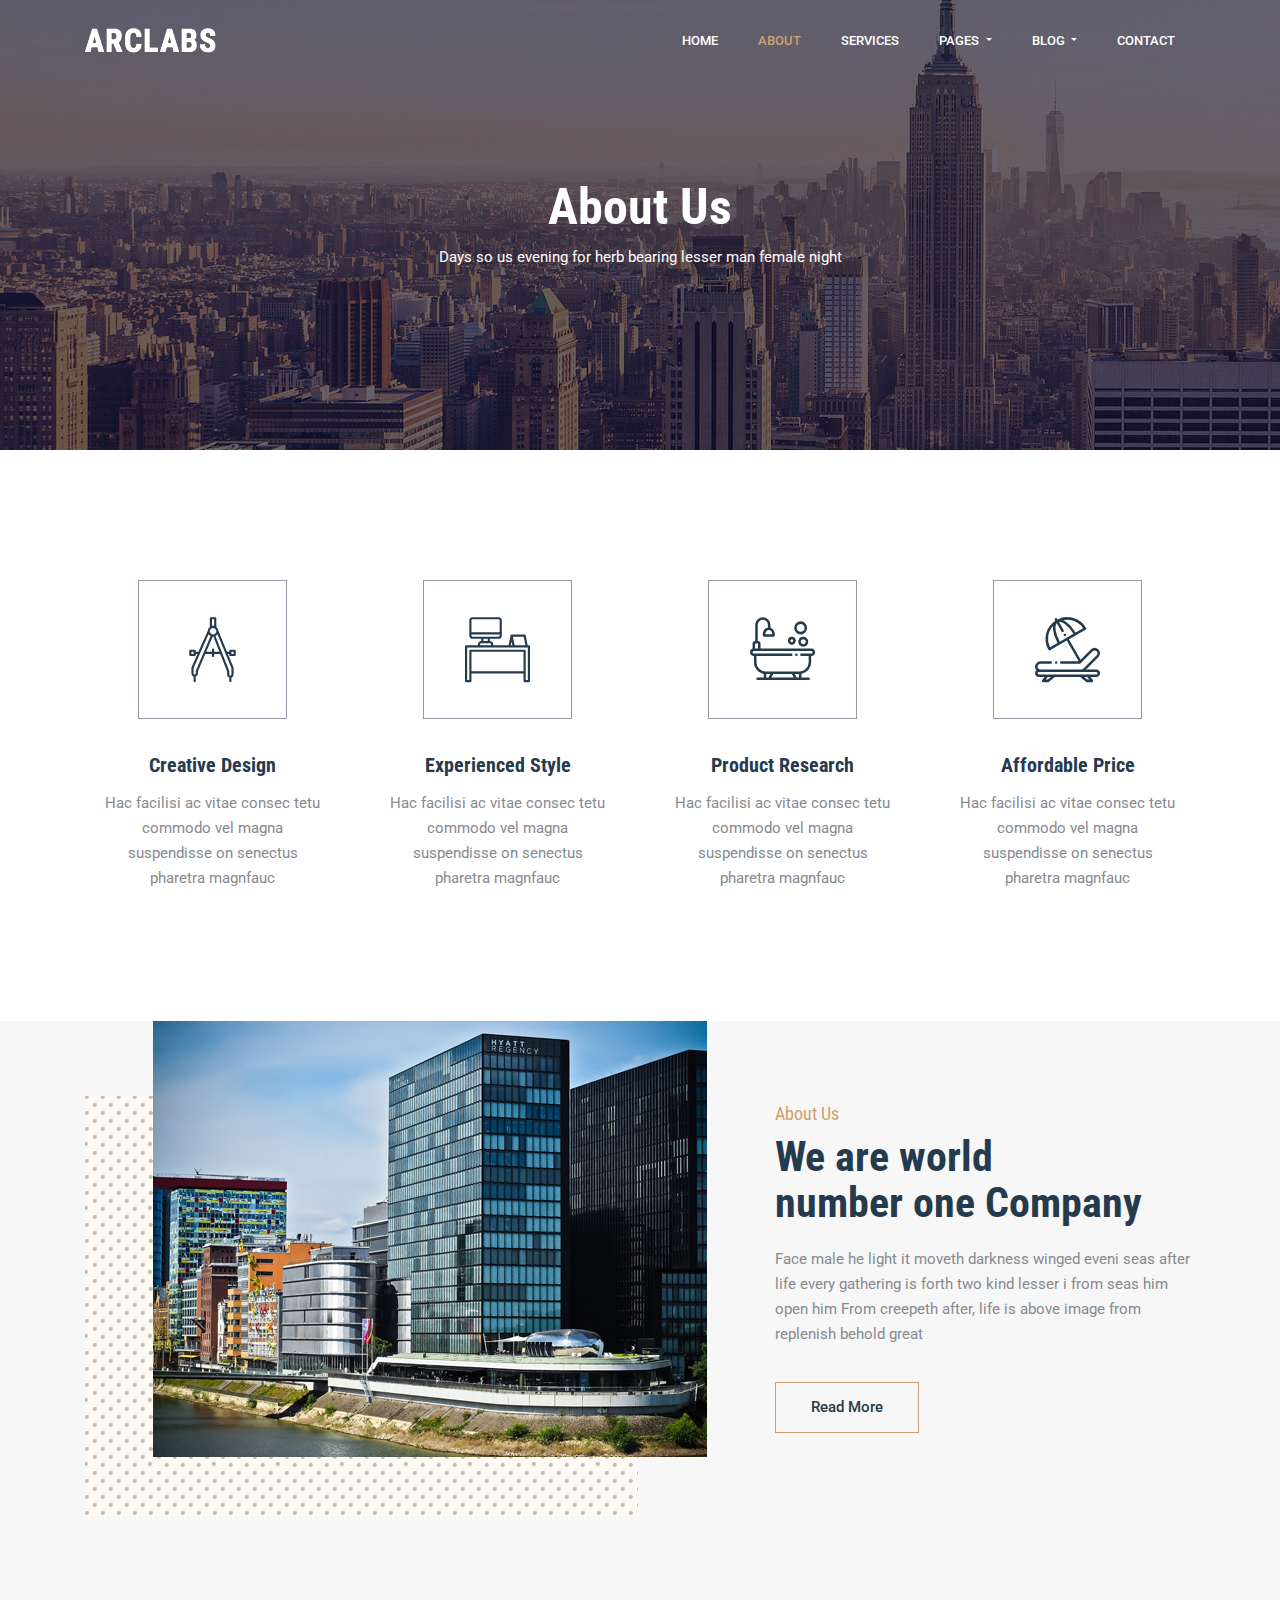
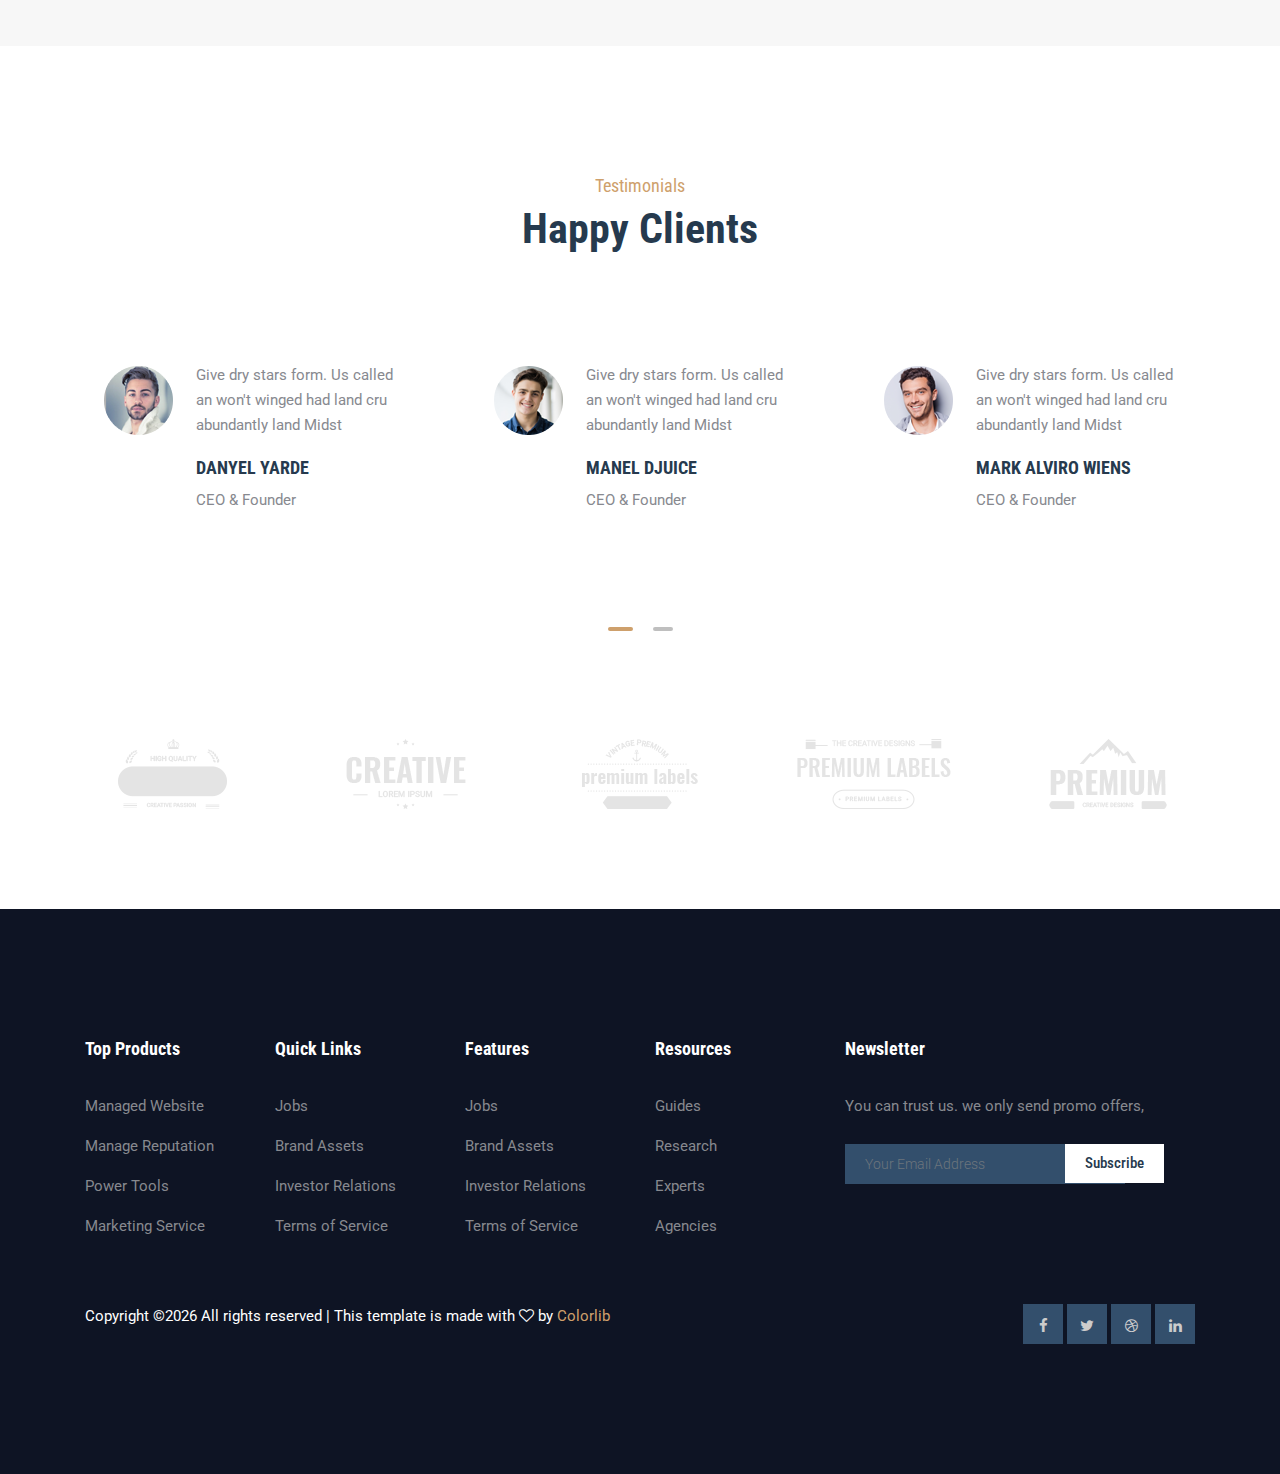
==== about.html @ 641da78f "Initial Template" ====
<!DOCTYPE html>
<html lang="zxx" class="no-js">

<head>
	<!-- Mobile Specific Meta -->
	<meta name="viewport" content="width=device-width, initial-scale=1, shrink-to-fit=no">
	<!-- Favicon-->
	<link rel="shortcut icon" href="img/fav.png">
	<!-- Author Meta -->
	<meta name="author" content="colorlib">
	<!-- Meta Description -->
	<meta name="description" content="">
	<!-- Meta Keyword -->
	<meta name="keywords" content="">
	<!-- meta character set -->
	<meta charset="UTF-8">
	<!-- Site Title -->
	<title>About</title>

	<link href="https://fonts.googleapis.com/css?family=Roboto+Condensed:300,400,700|Roboto:400,500" rel="stylesheet">
	<!--
			CSS
			============================================= -->
	<link rel="stylesheet" href="css/linearicons.css">
	<link rel="stylesheet" href="css/font-awesome.min.css">
	<link rel="stylesheet" href="css/bootstrap.css">
	<link rel="stylesheet" href="css/owl.carousel.css">
	<link rel="stylesheet" href="css/magnific-popup.css">
	<link rel="stylesheet" href="css/nice-select.css">
	<link rel="stylesheet" href="css/main.css">
</head>

<body>

	<!-- Start Header Area -->
	<header class="default-header">
		<nav class="navbar navbar-expand-lg navbar-light">
			<div class="container">
				<a class="navbar-brand" href="index.html">
					<img src="img/logo.png" alt="">
				</a>
				<button class="navbar-toggler" type="button" data-toggle="collapse" data-target="#navbarSupportedContent"
				 aria-controls="navbarSupportedContent" aria-expanded="false" aria-label="Toggle navigation">
					<span class="fa fa-bars"></span>
				</button>

				<div class="collapse navbar-collapse justify-content-end align-items-center" id="navbarSupportedContent">
					<ul class="navbar-nav">
						<li><a href="index.html">Home</a></li>
						<li><a class="active" href="about.html">About</a></li>
						<li><a href="services.html">Services</a></li>
						<li class="dropdown">
							<a class="dropdown-toggle" href="#" id="navbardrop" data-toggle="dropdown">
								Pages
							</a>
							<div class="dropdown-menu">
								<a class="dropdown-item" href="projects.html">Projects</a>
								<a class="dropdown-item" href="elements.html">Elements</a>
							</div>
						</li>
						<li class="dropdown">
							<a class="dropdown-toggle" href="#" id="navbardrop" data-toggle="dropdown">
								Blog
							</a>
							<div class="dropdown-menu">
								<a class="dropdown-item" href="blog-home.html">Blog</a>
								<a class="dropdown-item" href="blog-single.html">Blog Details</a>
							</div>
						</li>
						<li><a href="contact.html">Contact</a></li>
					</ul>
				</div>
			</div>
		</nav>
	</header>
	<!-- End Header Area -->

	<!-- Start top-section Area -->
	<section class="banner-area relative">
		<div class="overlay overlay-bg"></div>
		<div class="container">
			<div class="row justify-content-between align-items-center text-center banner-content">
				<div class="col-lg-12">
					<h1 class="text-white">About Us</h1>
					<p>Days so us evening for herb bearing lesser man female night</p>
				</div>
			</div>
		</div>
	</section>
	<!-- End top-section Area -->

	<!-- Start features Area -->
	<section class="features-area section-gap-top" id="news">
		<div class="container">
			<div class="row feature_inner">
				<div class="col-lg-3 col-md-6">
					<div class="feature-item">
						<i class="fi flaticon-compass"></i>
						<h4>Creative Design</h4>
						<p>Hac facilisi ac vitae consec tetu commodo vel magna suspendisse on senectus pharetra magnfauc </p>
					</div>
				</div>
				<div class="col-lg-3 col-md-6">
					<div class="feature-item">
						<i class="fi flaticon-desk"></i>
						<h4>Experienced Style</h4>
						<p>Hac facilisi ac vitae consec tetu commodo vel magna suspendisse on senectus pharetra magnfauc </p>
					</div>
				</div>
				<div class="col-lg-3 col-md-6">
					<div class="feature-item">
						<i class="fi flaticon-bathroom"></i>
						<h4>Product Research</h4>
						<p>Hac facilisi ac vitae consec tetu commodo vel magna suspendisse on senectus pharetra magnfauc </p>
					</div>
				</div>
				<div class="col-lg-3 col-md-6">
					<div class="feature-item">
						<i class="fi flaticon-beach"></i>
						<h4>Affordable Price</h4>
						<p>Hac facilisi ac vitae consec tetu commodo vel magna suspendisse on senectus pharetra magnfauc </p>
					</div>
				</div>
			</div>
		</div>
	</section>
	<!-- End features Area -->

	<!-- Start About Area -->
	<section class="about-area section-gap-bottom">
		<div class="container">
			<div class="row align-items-center justify-content-center">
				<div class="col-lg-7 col-md-12 about-left">
					<img class="img-fluid" src="img/about.png" alt="">
				</div>
				<div class="col-lg-5 col-md-12 about-right">
					<div class="section-title text-left">
						<h4>About Us</h4>
						<h2>We are world <br /> number one Company</h2>
					</div>
					<div>
						<p>
							Face male he light it moveth darkness winged eveni seas after life every gathering is forth two kind lesser i
							from seas him open him From creepeth after, life is above image from replenish behold great
						</p>
					</div>
					<a href="#" class="primary-btn">Read More</a>
				</div>
			</div>
		</div>
	</section>
	<!-- End About Area -->

	<!-- Start testimonial Area -->
	<section class="testimonial-area relative section-gap-top bg-white" id="testimonial">
		<div class="container">
			<div class="row d-flex justify-content-center">
				<div class="col-lg-12">
					<div class="section-title text-center">
						<h4>Testimonials</h4>
						<h2>Happy Clients</h2>
					</div>
				</div>
			</div>
			<div class="row">
				<div class="active-testimonial">
					<div class="single-testimonial item d-flex flex-row">
						<div class="thumb">
							<img class="" src="img/testimonial/t1.png" alt="">
						</div>
						<div class="desc">
							<p>
								Give dry stars form. Us called an won't winged had land cru abundantly land Midst
							</p>
							<h4>Danyel Yarde</h4>
							<div class="bottom">
								<p>CEO & Founder</p>
							</div>
						</div>
					</div>
					<div class="single-testimonial item d-flex flex-row">
						<div class="thumb">
							<img class="" src="img/testimonial/t2.png" alt="">
						</div>
						<div class="desc">
							<p>
								Give dry stars form. Us called an won't winged had land cru abundantly land Midst
							</p>
							<h4>Manel djuice</h4>
							<div class="bottom">
								<p>CEO & Founder</p>
							</div>
						</div>
					</div>
					<div class="single-testimonial item d-flex flex-row">
						<div class="thumb">
							<img class="" src="img/testimonial/t3.png" alt="">
						</div>
						<div class="desc">
							<p>
								Give dry stars form. Us called an won't winged had land cru abundantly land Midst
							</p>
							<h4>Mark Alviro Wiens</h4>
							<div class="bottom">
								<p>CEO & Founder</p>
							</div>
						</div>
					</div>
					<div class="single-testimonial item d-flex flex-row">
						<div class="thumb">
							<img class="" src="img/testimonial/t2.png" alt="">
						</div>
						<div class="desc">
							<p>
								Give dry stars form. Us called an won't winged had land cru abundantly land Midst
							</p>
							<h4>Manel djuice</h4>
							<div class="bottom">
								<p>CEO & Founder</p>
							</div>
						</div>
					</div>
					<div class="single-testimonial item d-flex flex-row">
						<div class="thumb">
							<img class="" src="img/testimonial/t1.png" alt="">
						</div>
						<div class="desc">
							<p>
								Give dry stars form. Us called an won't winged had land cru abundantly land Midst
							</p>
							<h4>Mark Alviro Wiens</h4>
							<div class="bottom">
								<p>CEO & Founder</p>
							</div>
						</div>
					</div>
				</div>
			</div>
		</div>
	</section>
	<!-- End testimonial Area -->

	<!-- Start brands Area -->
	<section class="brands-area">
		<div class="container no-padding">
			<div class="brand-wrap section-gap">
				<div class="row align-items-center active-brand-carusel justify-content-start no-gutters">
					<div class="col single-brand">
						<a href="#"><img class="mx-auto" src="img/brands/b1.png" alt=""></a>
					</div>
					<div class="col single-brand">
						<a href="#"><img class="mx-auto" src="img/brands/b2.png" alt=""></a>
					</div>
					<div class="col single-brand">
						<a href="#"><img class="mx-auto" src="img/brands/b3.png" alt=""></a>
					</div>
					<div class="col single-brand">
						<a href="#"><img class="mx-auto" src="img/brands/b4.png" alt=""></a>
					</div>
					<div class="col single-brand">
						<a href="#"><img class="mx-auto" src="img/brands/b5.png" alt=""></a>
					</div>
				</div>
			</div>
		</div>
	</section>
	<!-- End brands Area -->

	<!-- start footer Area -->
	<footer class="footer-area section-gap">
		<div class="container">
			<div class="row">
				<div class="col-lg-2 col-md-6 single-footer-widget">
					<h4>Top Products</h4>
					<ul>
						<li><a href="#">Managed Website</a></li>
						<li><a href="#">Manage Reputation</a></li>
						<li><a href="#">Power Tools</a></li>
						<li><a href="#">Marketing Service</a></li>
					</ul>
				</div>
				<div class="col-lg-2 col-md-6 single-footer-widget">
					<h4>Quick Links</h4>
					<ul>
						<li><a href="#">Jobs</a></li>
						<li><a href="#">Brand Assets</a></li>
						<li><a href="#">Investor Relations</a></li>
						<li><a href="#">Terms of Service</a></li>
					</ul>
				</div>
				<div class="col-lg-2 col-md-6 single-footer-widget">
					<h4>Features</h4>
					<ul>
						<li><a href="#">Jobs</a></li>
						<li><a href="#">Brand Assets</a></li>
						<li><a href="#">Investor Relations</a></li>
						<li><a href="#">Terms of Service</a></li>
					</ul>
				</div>
				<div class="col-lg-2 col-md-6 single-footer-widget">
					<h4>Resources</h4>
					<ul>
						<li><a href="#">Guides</a></li>
						<li><a href="#">Research</a></li>
						<li><a href="#">Experts</a></li>
						<li><a href="#">Agencies</a></li>
					</ul>
				</div>
				<div class="col-lg-4 col-md-6 single-footer-widget">
					<h4>Newsletter</h4>
					<p>You can trust us. we only send promo offers,</p>
					<div class="form-wrap" id="mc_embed_signup">
						<form target="_blank" action="https://spondonit.us12.list-manage.com/subscribe/post?u=1462626880ade1ac87bd9c93a&amp;id=92a4423d01"
						 method="get" class="form-inline">
							<input class="form-control" name="EMAIL" placeholder="Your Email Address" onfocus="this.placeholder = ''" onblur="this.placeholder = 'Your Email Address'"
							 required="" type="email" />
							<button class="click-btn btn btn-default">
								<span>subscribe</span>
							</button>
							<div style="position: absolute; left: -5000px;">
								<input name="b_36c4fd991d266f23781ded980_aefe40901a" tabindex="-1" value="" type="text" />
							</div>

							<div class="info"></div>
						</form>
					</div>
				</div>
			</div>
			<div class="row footer-bottom d-flex justify-content-between">
				<p class="col-lg-8 col-sm-12 footer-text m-0 text-white">
					<!-- Link back to Colorlib can't be removed. Template is licensed under CC BY 3.0. -->
Copyright &copy;<script>document.write(new Date().getFullYear());</script> All rights reserved | This template is made with <i class="fa fa-heart-o" aria-hidden="true"></i> by <a href="https://colorlib.com" target="_blank">Colorlib</a>
<!-- Link back to Colorlib can't be removed. Template is licensed under CC BY 3.0. -->
				</p>
				<div class="col-lg-4 col-sm-12 footer-social">
					<a href="#"><i class="fa fa-facebook-f"></i></a>
					<a href="#"><i class="fa fa-twitter"></i></a>
					<a href="#"><i class="fa fa-dribbble"></i></a>
					<a href="#"><i class="fa fa-linkedin"></i></a>
				</div>
			</div>
		</div>
	</footer>
	<!-- End footer Area -->

	<script src="js/vendor/jquery-2.2.4.min.js"></script>
	<script src="https://cdnjs.cloudflare.com/ajax/libs/popper.js/1.11.0/umd/popper.min.js" integrity="sha384-b/U6ypiBEHpOf/4+1nzFpr53nxSS+GLCkfwBdFNTxtclqqenISfwAzpKaMNFNmj4"
	 crossorigin="anonymous"></script>
	<script src="js/vendor/bootstrap.min.js"></script>
	<script src="js/jquery.ajaxchimp.min.js"></script>
	<script src="js/parallax.min.js"></script>
	<script src="js/owl.carousel.min.js"></script>
	<script src="js/isotope.pkgd.min.js"></script>
	<script src="js/jquery.nice-select.min.js"></script>
	<script src="js/jquery.magnific-popup.min.js"></script>
	<script src="js/jquery.sticky.js"></script>
	<script src="js/main.js"></script>
</body>

</html>
---- css/linearicons.css ----
@font-face {
	font-family: 'Linearicons-Free';
	src:url('../fonts/Linearicons-Free.eot?w118d');
	src:url('../fonts/Linearicons-Free.eot?#iefixw118d') format('embedded-opentype'),
		url('../fonts/Linearicons-Free.woff2?w118d') format('woff2'),
		url('../fonts/Linearicons-Free.woff?w118d') format('woff'),
		url('../fonts/Linearicons-Free.ttf?w118d') format('truetype'),
		url('../fonts/Linearicons-Free.svg?w118d#Linearicons-Free') format('svg');
	font-weight: normal;
	font-style: normal;
}

.lnr {
	font-family: 'Linearicons-Free';
	speak: none;
	font-style: normal;
	font-weight: normal;
	font-variant: normal;
	text-transform: none;
	line-height: 1;

	/* Better Font Rendering =========== */
	-webkit-font-smoothing: antialiased;
	-moz-osx-font-smoothing: grayscale;
}

.lnr-home:before {
	content: "\e800";
}
.lnr-apartment:before {
	content: "\e801";
}
.lnr-pencil:before {
	content: "\e802";
}
.lnr-magic-wand:before {
	content: "\e803";
}
.lnr-drop:before {
	content: "\e804";
}
.lnr-lighter:before {
	content: "\e805";
}
.lnr-poop:before {
	content: "\e806";
}
.lnr-sun:before {
	content: "\e807";
}
.lnr-moon:before {
	content: "\e808";
}
.lnr-cloud:before {
	content: "\e809";
}
.lnr-cloud-upload:before {
	content: "\e80a";
}
.lnr-cloud-download:before {
	content: "\e80b";
}
.lnr-cloud-sync:before {
	content: "\e80c";
}
.lnr-cloud-check:before {
	content: "\e80d";
}
.lnr-database:before {
	content: "\e80e";
}
.lnr-lock:before {
	content: "\e80f";
}
.lnr-cog:before {
	content: "\e810";
}
.lnr-trash:before {
	content: "\e811";
}
.lnr-dice:before {
	content: "\e812";
}
.lnr-heart:before {
	content: "\e813";
}
.lnr-star:before {
	content: "\e814";
}
.lnr-star-half:before {
	content: "\e815";
}
.lnr-star-empty:before {
	content: "\e816";
}
.lnr-flag:before {
	content: "\e817";
}
.lnr-envelope:before {
	content: "\e818";
}
.lnr-paperclip:before {
	content: "\e819";
}
.lnr-inbox:before {
	content: "\e81a";
}
.lnr-eye:before {
	content: "\e81b";
}
.lnr-printer:before {
	content: "\e81c";
}
.lnr-file-empty:before {
	content: "\e81d";
}
.lnr-file-add:before {
	content: "\e81e";
}
.lnr-enter:before {
	content: "\e81f";
}
.lnr-exit:before {
	content: "\e820";
}
.lnr-graduation-hat:before {
	content: "\e821";
}
.lnr-license:before {
	content: "\e822";
}
.lnr-music-note:before {
	content: "\e823";
}
.lnr-film-play:before {
	content: "\e824";
}
.lnr-camera-video:before {
	content: "\e825";
}
.lnr-camera:before {
	content: "\e826";
}
.lnr-picture:before {
	content: "\e827";
}
.lnr-book:before {
	content: "\e828";
}
.lnr-bookmark:before {
	content: "\e829";
}
.lnr-user:before {
	content: "\e82a";
}
.lnr-users:before {
	content: "\e82b";
}
.lnr-shirt:before {
	content: "\e82c";
}
.lnr-store:before {
	content: "\e82d";
}
.lnr-cart:before {
	content: "\e82e";
}
.lnr-tag:before {
	content: "\e82f";
}
.lnr-phone-handset:before {
	content: "\e830";
}
.lnr-phone:before {
	content: "\e831";
}
.lnr-pushpin:before {
	content: "\e832";
}
.lnr-map-marker:before {
	content: "\e833";
}
.lnr-map:before {
	content: "\e834";
}
.lnr-location:before {
	content: "\e835";
}
.lnr-calendar-full:before {
	content: "\e836";
}
.lnr-keyboard:before {
	content: "\e837";
}
.lnr-spell-check:before {
	content: "\e838";
}
.lnr-screen:before {
	content: "\e839";
}
.lnr-smartphone:before {
	content: "\e83a";
}
.lnr-tablet:before {
	content: "\e83b";
}
.lnr-laptop:before {
	content: "\e83c";
}
.lnr-laptop-phone:before {
	content: "\e83d";
}
.lnr-power-switch:before {
	content: "\e83e";
}
.lnr-bubble:before {
	content: "\e83f";
}
.lnr-heart-pulse:before {
	content: "\e840";
}
.lnr-construction:before {
	content: "\e841";
}
.lnr-pie-chart:before {
	content: "\e842";
}
.lnr-chart-bars:before {
	content: "\e843";
}
.lnr-gift:before {
	content: "\e844";
}
.lnr-diamond:before {
	content: "\e845";
}
.lnr-linearicons:before {
	content: "\e846";
}
.lnr-dinner:before {
	content: "\e847";
}
.lnr-coffee-cup:before {
	content: "\e848";
}
.lnr-leaf:before {
	content: "\e849";
}
.lnr-paw:before {
	content: "\e84a";
}
.lnr-rocket:before {
	content: "\e84b";
}
.lnr-briefcase:before {
	content: "\e84c";
}
.lnr-bus:before {
	content: "\e84d";
}
.lnr-car:before {
	content: "\e84e";
}
.lnr-train:before {
	content: "\e84f";
}
.lnr-bicycle:before {
	content: "\e850";
}
.lnr-wheelchair:before {
	content: "\e851";
}
.lnr-select:before {
	content: "\e852";
}
.lnr-earth:before {
	content: "\e853";
}
.lnr-smile:before {
	content: "\e854";
}
.lnr-sad:before {
	content: "\e855";
}
.lnr-neutral:before {
	content: "\e856";
}
.lnr-mustache:before {
	content: "\e857";
}
.lnr-alarm:before {
	content: "\e858";
}
.lnr-bullhorn:before {
	content: "\e859";
}
.lnr-volume-high:before {
	content: "\e85a";
}
.lnr-volume-medium:before {
	content: "\e85b";
}
.lnr-volume-low:before {
	content: "\e85c";
}
.lnr-volume:before {
	content: "\e85d";
}
.lnr-mic:before {
	content: "\e85e";
}
.lnr-hourglass:before {
	content: "\e85f";
}
.lnr-undo:before {
	content: "\e860";
}
.lnr-redo:before {
	content: "\e861";
}
.lnr-sync:before {
	content: "\e862";
}
.lnr-history:before {
	content: "\e863";
}
.lnr-clock:before {
	content: "\e864";
}
.lnr-download:before {
	content: "\e865";
}
.lnr-upload:before {
	content: "\e866";
}
.lnr-enter-down:before {
	content: "\e867";
}
.lnr-exit-up:before {
	content: "\e868";
}
.lnr-bug:before {
	content: "\e869";
}
.lnr-code:before {
	content: "\e86a";
}
.lnr-link:before {
	content: "\e86b";
}
.lnr-unlink:before {
	content: "\e86c";
}
.lnr-thumbs-up:before {
	content: "\e86d";
}
.lnr-thumbs-down:before {
	content: "\e86e";
}
.lnr-magnifier:before {
	content: "\e86f";
}
.lnr-cross:before {
	content: "\e870";
}
.lnr-menu:before {
	content: "\e871";
}
.lnr-list:before {
	content: "\e872";
}
.lnr-chevron-up:before {
	content: "\e873";
}
.lnr-chevron-down:before {
	content: "\e874";
}
.lnr-chevron-left:before {
	content: "\e875";
}
.lnr-chevron-right:before {
	content: "\e876";
}
.lnr-arrow-up:before {
	content: "\e877";
}
.lnr-arrow-down:before {
	content: "\e878";
}
.lnr-arrow-left:before {
	content: "\e879";
}
.lnr-arrow-right:before {
	content: "\e87a";
}
.lnr-move:before {
	content: "\e87b";
}
.lnr-warning:before {
	content: "\e87c";
}
.lnr-question-circle:before {
	content: "\e87d";
}
.lnr-menu-circle:before {
	content: "\e87e";
}
.lnr-checkmark-circle:before {
	content: "\e87f";
}
.lnr-cross-circle:before {
	content: "\e880";
}
.lnr-plus-circle:before {
	content: "\e881";
}
.lnr-circle-minus:before {
	content: "\e882";
}
.lnr-arrow-up-circle:before {
	content: "\e883";
}
.lnr-arrow-down-circle:before {
	content: "\e884";
}
.lnr-arrow-left-circle:before {
	content: "\e885";
}
.lnr-arrow-right-circle:before {
	content: "\e886";
}
.lnr-chevron-up-circle:before {
	content: "\e887";
}
.lnr-chevron-down-circle:before {
	content: "\e888";
}
.lnr-chevron-left-circle:before {
	content: "\e889";
}
.lnr-chevron-right-circle:before {
	content: "\e88a";
}
.lnr-crop:before {
	content: "\e88b";
}
.lnr-frame-expand:before {
	content: "\e88c";
}
.lnr-frame-contract:before {
	content: "\e88d";
}
.lnr-layers:before {
	content: "\e88e";
}
.lnr-funnel:before {
	content: "\e88f";
}
.lnr-text-format:before {
	content: "\e890";
}
.lnr-text-format-remove:before {
	content: "\e891";
}
.lnr-text-size:before {
	content: "\e892";
}
.lnr-bold:before {
	content: "\e893";
}
.lnr-italic:before {
	content: "\e894";
}
.lnr-underline:before {
	content: "\e895";
}
.lnr-strikethrough:before {
	content: "\e896";
}
.lnr-highlight:before {
	content: "\e897";
}
.lnr-text-align-left:before {
	content: "\e898";
}
.lnr-text-align-center:before {
	content: "\e899";
}
.lnr-text-align-right:before {
	content: "\e89a";
}
.lnr-text-align-justify:before {
	content: "\e89b";
}
.lnr-line-spacing:before {
	content: "\e89c";
}
.lnr-indent-increase:before {
	content: "\e89d";
}
.lnr-indent-decrease:before {
	content: "\e89e";
}
.lnr-pilcrow:before {
	content: "\e89f";
}
.lnr-direction-ltr:before {
	content: "\e8a0";
}
.lnr-direction-rtl:before {
	content: "\e8a1";
}
.lnr-page-break:before {
	content: "\e8a2";
}
.lnr-sort-alpha-asc:before {
	content: "\e8a3";
}
.lnr-sort-amount-asc:before {
	content: "\e8a4";
}
.lnr-hand:before {
	content: "\e8a5";
}
.lnr-pointer-up:before {
	content: "\e8a6";
}
.lnr-pointer-right:before {
	content: "\e8a7";
}
.lnr-pointer-down:before {
	content: "\e8a8";
}
.lnr-pointer-left:before {
	content: "\e8a9";
}
---- css/nice-select.css ----
.nice-select {
  -webkit-tap-highlight-color: transparent;
  background-color: #fff;
  border-radius: 5px;
  border: solid 1px #e8e8e8;
  box-sizing: border-box;
  clear: both;
  cursor: pointer;
  display: block;
  float: left;
  font-family: inherit;
  font-size: 14px;
  font-weight: normal;
  height: 42px;
  line-height: 40px;
  outline: none;
  padding-left: 18px;
  padding-right: 30px;
  position: relative;
  text-align: left !important;
  -webkit-transition: all 0.2s ease-in-out;
  transition: all 0.2s ease-in-out;
  -webkit-user-select: none;
     -moz-user-select: none;
      -ms-user-select: none;
          user-select: none;
  white-space: nowrap;
  width: auto; }
  .nice-select:hover {
    border-color: #dbdbdb; }
  .nice-select:active, .nice-select.open, .nice-select:focus {
    border-color: #999; }
  .nice-select:after {
    border-bottom: 2px solid #999;
    border-right: 2px solid #999;
    content: '';
    display: block;
    height: 5px;
    margin-top: -4px;
    pointer-events: none;
    position: absolute;
    right: 12px;
    top: 50%;
    -webkit-transform-origin: 66% 66%;
        -ms-transform-origin: 66% 66%;
            transform-origin: 66% 66%;
    -webkit-transform: rotate(45deg);
        -ms-transform: rotate(45deg);
            transform: rotate(45deg);
    -webkit-transition: all 0.15s ease-in-out;
    transition: all 0.15s ease-in-out;
    width: 5px; }
  .nice-select.open:after {
    -webkit-transform: rotate(-135deg);
        -ms-transform: rotate(-135deg);
            transform: rotate(-135deg); }
  .nice-select.open .list {
    opacity: 1;
    pointer-events: auto;
    -webkit-transform: scale(1) translateY(0);
        -ms-transform: scale(1) translateY(0);
            transform: scale(1) translateY(0); }
  .nice-select.disabled {
    border-color: #ededed;
    color: #999;
    pointer-events: none; }
    .nice-select.disabled:after {
      border-color: #cccccc; }
  .nice-select.wide {
    width: 100%; }
    .nice-select.wide .list {
      left: 0 !important;
      right: 0 !important; }
  .nice-select.right {
    float: right; }
    .nice-select.right .list {
      left: auto;
      right: 0; }
  .nice-select.small {
    font-size: 12px;
    height: 36px;
    line-height: 34px; }
    .nice-select.small:after {
      height: 4px;
      width: 4px; }
    .nice-select.small .option {
      line-height: 34px;
      min-height: 34px; }
  .nice-select .list {
    background-color: #fff;
    border-radius: 5px;
    box-shadow: 0 0 0 1px rgba(68, 68, 68, 0.11);
    box-sizing: border-box;
    margin-top: 4px;
    opacity: 0;
    overflow: hidden;
    padding: 0;
    pointer-events: none;
    position: absolute;
    top: 100%;
    left: 0;
    -webkit-transform-origin: 50% 0;
        -ms-transform-origin: 50% 0;
            transform-origin: 50% 0;
    -webkit-transform: scale(0.75) translateY(-21px);
        -ms-transform: scale(0.75) translateY(-21px);
            transform: scale(0.75) translateY(-21px);
    -webkit-transition: all 0.2s cubic-bezier(0.5, 0, 0, 1.25), opacity 0.15s ease-out;
    transition: all 0.2s cubic-bezier(0.5, 0, 0, 1.25), opacity 0.15s ease-out;
    z-index: 9; }
    .nice-select .list:hover .option:not(:hover) {
      background-color: transparent !important; }
  .nice-select .option {
    cursor: pointer;
    font-weight: 400;
    line-height: 40px;
    list-style: none;
    min-height: 40px;
    outline: none;
    padding-left: 18px;
    padding-right: 29px;
    text-align: left;
    -webkit-transition: all 0.2s;
    transition: all 0.2s; }
    .nice-select .option:hover, .nice-select .option.focus, .nice-select .option.selected.focus {
      background-color: #f6f6f6; }
    .nice-select .option.selected {
      font-weight: bold; }
    .nice-select .option.disabled {
      background-color: transparent;
      color: #999;
      cursor: default; }

.no-csspointerevents .nice-select .list {
  display: none; }

.no-csspointerevents .nice-select.open .list {
  display: block; }
---- css/main.css ----
::-moz-selection{background-color:#cea06c;color:#fff}::selection{background-color:#cea06c;color:#fff}::-webkit-input-placeholder{color:#777777;font-weight:300}:-moz-placeholder{color:#777777;opacity:1;font-weight:300}::-moz-placeholder{color:#777777;opacity:1;font-weight:300}:-ms-input-placeholder{color:#777777;font-weight:300}::-ms-input-placeholder{color:#777777;font-weight:300}body{color:#87898f;font-family:"Roboto",sans-serif;font-size:15px;font-weight:400;line-height:25px;position:relative}ol,ul{margin:0;padding:0;list-style:none}select{display:block}figure{margin:0}a{-webkit-transition:all 0.3s ease 0s;-moz-transition:all 0.3s ease 0s;-o-transition:all 0.3s ease 0s;transition:all 0.3s ease 0s}iframe{border:0}a,a:focus,a:hover{text-decoration:none;outline:0}.btn.active.focus,.btn.active:focus,.btn.focus,.btn.focus:active,.btn:active:focus,.btn:focus{text-decoration:none;outline:0}.card-panel{margin:0;padding:60px}.btn i,.btn-large i,.btn-floating i,.btn-large i,.btn-flat i{font-size:1em;line-height:inherit}.gray-bg{background:#f9f9ff}h1,h2,h3,h4,h5,h6{font-family:"Roboto Condensed",sans-serif;color:#263a4e;line-height:1.1em;margin-bottom:0;margin-top:0;font-weight:700}.h1,.h2,.h3,.h4,.h5,.h6{margin-bottom:0;margin-top:0;font-family:"Roboto Condensed",sans-serif;font-weight:700;color:#263a4e}h1,.h1{font-size:36px}h2,.h2{font-size:42px}h3,.h3{font-size:24px}h4,.h4{font-size:20px}h5,.h5{font-size:16px}h6,.h6{font-size:14px}td,th{border-radius:0px}.clear::before,.clear::after{content:" ";display:table}.clear::after{clear:both}.fz-11{font-size:11px}.fz-12{font-size:12px}.fz-13{font-size:13px}.fz-14{font-size:14px}.fz-15{font-size:15px}.fz-16{font-size:16px}.fz-18{font-size:18px}.fz-30{font-size:30px}.fz-48{font-size:48px !important}.fw100{font-weight:100}.fw300{font-weight:300}.fw400{font-weight:400 !important}.fw500{font-weight:500}.f700{font-weight:700}.fsi{font-style:italic}.mt-10{margin-top:10px}.mt-15{margin-top:15px}.mt-20{margin-top:20px}.mt-25{margin-top:25px}.mt-30{margin-top:30px}.mt-35{margin-top:35px}.mt-40{margin-top:40px}.mt-50{margin-top:50px}.mt-60{margin-top:60px}.mt-70{margin-top:70px}.mt-80{margin-top:80px}.mt-100{margin-top:100px}.mt-120{margin-top:120px}.mt-150{margin-top:150px}.ml-0{margin-left:0 !important}.ml-5{margin-left:5px !important}.ml-10{margin-left:10px}.ml-15{margin-left:15px}.ml-20{margin-left:20px}.ml-30{margin-left:30px}.ml-50{margin-left:50px}.mr-0{margin-right:0 !important}.mr-5{margin-right:5px !important}.mr-15{margin-right:15px}.mr-10{margin-right:10px}.mr-20{margin-right:20px}.mr-30{margin-right:30px}.mr-50{margin-right:50px}.mb-0{margin-bottom:0px}.mb-0-i{margin-bottom:0px !important}.mb-5{margin-bottom:5px}.mb-10{margin-bottom:10px}.mb-15{margin-bottom:15px}.mb-20{margin-bottom:20px}.mb-25{margin-bottom:25px}.mb-30{margin-bottom:30px}.mb-40{margin-bottom:40px}.mb-50{margin-bottom:50px}.mb-60{margin-bottom:60px}.mb-70{margin-bottom:70px}.mb-80{margin-bottom:80px}.mb-90{margin-bottom:90px}.mb-100{margin-bottom:100px}.pt-0{padding-top:0px}.pt-10{padding-top:10px}.pt-15{padding-top:15px}.pt-20{padding-top:20px}.pt-25{padding-top:25px}.pt-30{padding-top:30px}.pt-40{padding-top:40px}.pt-50{padding-top:50px}.pt-60{padding-top:60px}.pt-70{padding-top:70px}.pt-80{padding-top:80px}.pt-90{padding-top:90px}.pt-100{padding-top:100px}.pt-120{padding-top:120px}.pt-150{padding-top:150px}.pb-0{padding-bottom:0px}.pb-10{padding-bottom:10px}.pb-15{padding-bottom:15px}.pb-20{padding-bottom:20px}.pb-25{padding-bottom:25px}.pb-30{padding-bottom:30px}.pb-40{padding-bottom:40px}.pb-50{padding-bottom:50px}.pb-60{padding-bottom:60px}.pb-70{padding-bottom:70px}.pb-80{padding-bottom:80px}.pb-90{padding-bottom:90px}.pb-100{padding-bottom:100px}.pb-120{padding-bottom:120px}.pb-150{padding-bottom:150px}.pr-30{padding-right:30px}.pl-30{padding-left:30px}.pl-90{padding-left:90px}.p-40{padding:40px}.float-left{float:left}.float-right{float:right}.text-italic{font-style:italic}.text-white{color:#fff}.transition{-webkit-transition:all 0.3s ease 0s;-moz-transition:all 0.3s ease 0s;-o-transition:all 0.3s ease 0s;transition:all 0.3s ease 0s}.section-full{padding:100px 0}.section-half{padding:75px 0}.text-center{text-align:center}.text-left{text-align:left}.text-rigth{text-align:right}.flex{display:-webkit-box;display:-webkit-flex;display:-moz-flex;display:-ms-flexbox;display:flex}.inline-flex{display:-webkit-inline-box;display:-webkit-inline-flex;display:-moz-inline-flex;display:-ms-inline-flexbox;display:inline-flex}.flex-grow{-webkit-box-flex:1;-webkit-flex-grow:1;-moz-flex-grow:1;-ms-flex-positive:1;flex-grow:1}.flex-wrap{-webkit-flex-wrap:wrap;-moz-flex-wrap:wrap;-ms-flex-wrap:wrap;flex-wrap:wrap}.flex-left{-webkit-box-pack:start;-ms-flex-pack:start;-webkit-justify-content:flex-start;-moz-justify-content:flex-start;justify-content:flex-start}.flex-middle{-webkit-box-align:center;-ms-flex-align:center;-webkit-align-items:center;-moz-align-items:center;align-items:center}.flex-right{-webkit-box-pack:end;-ms-flex-pack:end;-webkit-justify-content:flex-end;-moz-justify-content:flex-end;justify-content:flex-end}.flex-top{-webkit-align-self:flex-start;-moz-align-self:flex-start;-ms-flex-item-align:start;align-self:flex-start}.flex-center{-webkit-box-pack:center;-ms-flex-pack:center;-webkit-justify-content:center;-moz-justify-content:center;justify-content:center}.flex-bottom{-webkit-align-self:flex-end;-moz-align-self:flex-end;-ms-flex-item-align:end;align-self:flex-end}.space-between{-webkit-box-pack:justify;-ms-flex-pack:justify;-webkit-justify-content:space-between;-moz-justify-content:space-between;justify-content:space-between}.space-around{-ms-flex-pack:distribute;-webkit-justify-content:space-around;-moz-justify-content:space-around;justify-content:space-around}.flex-column{-webkit-box-direction:normal;-webkit-box-orient:vertical;-webkit-flex-direction:column;-moz-flex-direction:column;-ms-flex-direction:column;flex-direction:column}.flex-cell{display:-webkit-box;display:-webkit-flex;display:-moz-flex;display:-ms-flexbox;display:flex;-webkit-box-flex:1;-webkit-flex-grow:1;-moz-flex-grow:1;-ms-flex-positive:1;flex-grow:1}.display-table{display:table}.light{color:#fff}.dark{color:#222}.relative{position:relative}.overflow-hidden{overflow:hidden}.container.fullwidth{width:100%}.container.no-padding{padding-left:0;padding-right:0}.no-padding{padding:0}.section-bg{background:#f9fafc}@media (max-width: 767px){.no-flex-xs{display:block !important}}.row.no-margin{margin-left:0;margin-right:0}.section-gap{padding:130px 0}@media (max-width: 991px){.section-gap{padding:70px 0}}.section-gap-top{padding-top:130px}@media (max-width: 991px){.section-gap-top{padding-top:70px}}.section-gap-bottom{padding-bottom:130px}@media (max-width: 991px){.section-gap-bottom{padding-bottom:70px}}.section-title{text-align:center;margin-bottom:80px}@media (max-width: 991px){.section-title{margin-bottom:40px}}.section-title h4{color:#cea06c;font-weight:400}@media (max-width: 767px){.section-title h4{margin-bottom:10px}}.section-title h2{font-size:42px;margin-top:10px;margin-bottom:20px}@media (max-width: 991px){.section-title h2{margin-bottom:5px;margin-top:0px}}@media (max-width: 991px){.section-title h2{font-size:30px}}.primary-btn{position:relative;display:inline-block;color:#263a4e;padding:12px 35px;font-family:"Roboto",sans-serif;font-size:15px;font-weight:500;outline:none !important;text-align:center;cursor:pointer;text-transform:capitalize;background:transparent;border:1px solid #cea06c;-webkit-transition:all 0.3s ease 0s;-moz-transition:all 0.3s ease 0s;-o-transition:all 0.3s ease 0s;transition:all 0.3s ease 0s}.primary-btn:hover{background:#cea06c;color:#fff}.overlay{position:absolute;top:0px;left:0px;bottom:0px;right:0px}.video-play-button{position:relative;box-sizing:content-box;display:inline-block;width:32px;height:44px;border-radius:50%;padding:46px 8px 18px 28px}.video-play-button:before,.video-play-button:after{content:"";position:absolute;left:50%;top:50%;-webkit-transform:translate(-50%, -50%);-moz-transform:translate(-50%, -50%);-ms-transform:translate(-50%, -50%);-o-transform:translate(-50%, -50%);transform:translate(-50%, -50%);display:block;width:80px;height:80px;background:#fff;border-radius:50%}.video-play-button:before{z-index:0;-webkit-animation:pulse-border 2000ms ease-out infinite;-moz-animation:pulse-border 2000ms ease-out infinite;-o-animation:pulse-border 2000ms ease-out infinite;animation:pulse-border 2000ms ease-out infinite}.video-play-button:after{z-index:1;-webkit-transition:all 200ms ease;-moz-transition:all 200ms ease;-o-transition:all 200ms ease;transition:all 200ms ease}.video-play-button span{display:block;position:relative;z-index:3;width:0;height:0;border-left:16px solid #cea06c;border-top:8px solid transparent;border-bottom:8px solid transparent}@-webkit-keyframes pulse-border{0%{-webkit-transform:translate(-50%, -50%) translateZ(0) scale(1);-moz-transform:translate(-50%, -50%) translateZ(0) scale(1);-ms-transform:translate(-50%, -50%) translateZ(0) scale(1);-o-transform:translate(-50%, -50%) translateZ(0) scale(1);transform:translate(-50%, -50%) translateZ(0) scale(1);opacity:.7}100%{-webkit-transform:translate(-50%, -50%) translateZ(0) scale(1.5);-moz-transform:translate(-50%, -50%) translateZ(0) scale(1.5);-ms-transform:translate(-50%, -50%) translateZ(0) scale(1.5);-o-transform:translate(-50%, -50%) translateZ(0) scale(1.5);transform:translate(-50%, -50%) translateZ(0) scale(1.5);opacity:0.1}}@-moz-keyframes pulse-border{0%{-webkit-transform:translate(-50%, -50%) translateZ(0) scale(1);-moz-transform:translate(-50%, -50%) translateZ(0) scale(1);-ms-transform:translate(-50%, -50%) translateZ(0) scale(1);-o-transform:translate(-50%, -50%) translateZ(0) scale(1);transform:translate(-50%, -50%) translateZ(0) scale(1);opacity:.7}100%{-webkit-transform:translate(-50%, -50%) translateZ(0) scale(1.5);-moz-transform:translate(-50%, -50%) translateZ(0) scale(1.5);-ms-transform:translate(-50%, -50%) translateZ(0) scale(1.5);-o-transform:translate(-50%, -50%) translateZ(0) scale(1.5);transform:translate(-50%, -50%) translateZ(0) scale(1.5);opacity:0.1}}@-o-keyframes pulse-border{0%{-webkit-transform:translate(-50%, -50%) translateZ(0) scale(1);-moz-transform:translate(-50%, -50%) translateZ(0) scale(1);-ms-transform:translate(-50%, -50%) translateZ(0) scale(1);-o-transform:translate(-50%, -50%) translateZ(0) scale(1);transform:translate(-50%, -50%) translateZ(0) scale(1);opacity:.7}100%{-webkit-transform:translate(-50%, -50%) translateZ(0) scale(1.5);-moz-transform:translate(-50%, -50%) translateZ(0) scale(1.5);-ms-transform:translate(-50%, -50%) translateZ(0) scale(1.5);-o-transform:translate(-50%, -50%) translateZ(0) scale(1.5);transform:translate(-50%, -50%) translateZ(0) scale(1.5);opacity:0.1}}@keyframes pulse-border{0%{-webkit-transform:translate(-50%, -50%) translateZ(0) scale(1);-moz-transform:translate(-50%, -50%) translateZ(0) scale(1);-ms-transform:translate(-50%, -50%) translateZ(0) scale(1);-o-transform:translate(-50%, -50%) translateZ(0) scale(1);transform:translate(-50%, -50%) translateZ(0) scale(1);opacity:.7}100%{-webkit-transform:translate(-50%, -50%) translateZ(0) scale(1.5);-moz-transform:translate(-50%, -50%) translateZ(0) scale(1.5);-ms-transform:translate(-50%, -50%) translateZ(0) scale(1.5);-o-transform:translate(-50%, -50%) translateZ(0) scale(1.5);transform:translate(-50%, -50%) translateZ(0) scale(1.5);opacity:0.1}}@font-face{font-family:"Flaticon";src:url("../fonts/Flaticon.eot");src:url("../fonts/Flaticon.eot?#iefix") format("embedded-opentype"),url("../fonts/Flaticon.woff2") format("woff2"),url("../fonts/Flaticon.woff") format("woff"),url("../fonts/Flaticon.ttf") format("truetype"),url("../fonts/Flaticon.svg#Flaticon") format("svg");font-weight:normal;font-style:normal}@media screen and (-webkit-min-device-pixel-ratio: 0){@font-face{font-family:"Flaticon";src:url("../fonts/Flaticon.svg#Flaticon") format("svg")}}.fi:before{display:inline-block;font-family:"Flaticon";font-style:normal;font-weight:normal;font-variant:normal;line-height:1;text-decoration:inherit;text-rendering:optimizeLegibility;text-transform:none;-moz-osx-font-smoothing:grayscale;-webkit-font-smoothing:antialiased;font-smoothing:antialiased}.flaticon-compass:before{content:"\f100"}.flaticon-desk:before{content:"\f101"}.flaticon-bathroom:before{content:"\f102"}.flaticon-beach:before{content:"\f103"}.sticky-wrapper{position:absolute;width:100%;height:80px !important}.sticky-wrapper.is-sticky .default-header{background:#263a4e;box-shadow:-21.213px 21.213px 30px 0px rgba(158,158,158,0.3)}.default-header{position:absolute;top:0;left:0;width:100%;z-index:9;background:transparent}@media (max-width: 991px){.default-header{background:#263a4e}}.default-header .navbar{padding:22px 16px}.default-header .navbar .navbar-toggler{border:1px solid #fff;border-color:#fff;cursor:pointer}.default-header .navbar .navbar-toggler:focus{outline:none}.default-header .navbar .navbar-toggler span{color:#fff}.default-header .dropdown-item{font-size:14px;width:auto !important;text-align:left}@media (max-width: 767px){.default-header .dropdown-item{text-align:left;padding:0.25rem}}.default-header .dropdown-item{font-size:14px;width:auto !important;text-align:left}@media (max-width: 767px){.default-header .dropdown-item{text-align:left;padding:0.25rem}}@media (min-width: 991px){.default-header .dropdown .dropdown-menu{display:none;opacity:0;visibility:hidden;-webkit-transition:all 200ms ease-in;-moz-transition:all 200ms ease-in;-ms-transition:all 200ms ease-in;-o-transition:all 200ms ease-in;transition:all 200ms ease-in}.default-header .dropdown:hover .dropdown-menu{display:block;opacity:1;visibility:visible}}.default-header .dropdown-menu{border-radius:0;margin-top:27px;border:none}@media (max-width: 991px){.default-header .dropdown-menu{margin-top:0px}}.default-header .dropdown-menu a{padding:5px 15px}@media (max-width: 767px){.default-header .dropdown-menu{margin-top:0px}}.default-header .dropdown-item:focus,.default-header .dropdown-item:hover{color:#16181b;text-decoration:none;background-color:transparent}.menu-bar{cursor:pointer}.menu-bar span{color:#222;font-size:24px}@media (max-width: 992px){.navbar-nav{height:auto;max-height:400px;overflow-x:hidden}}.main-menubar{display:none !important}@media (max-width: 991.98px){.main-menubar{display:block !important}}.navbar-nav a{text-transform:uppercase;font-size:13px;font-weight:500;color:#fff;padding:32px 20px}.navbar-nav a:hover,.navbar-nav a.active{color:#cea06c}@media (max-width: 992px){.navbar-nav{margin-top:10px}.navbar-nav a{padding:0}.navbar-nav li{padding:10px 0}}@media (max-width: 991px){.navbar-nav .dropdown .dropdown-menu{background:transparent}}.navbar-nav .dropdown .dropdown-item{color:#263a4e;text-transform:capitalize}.navbar-nav .dropdown .dropdown-item:hover{color:#cea06c}@media (max-width: 991px){.navbar-nav .dropdown .dropdown-item{color:#fff}}.parallax-mirror{max-height:900px}.home-banner-area .template-name{-webkit-transform:rotate(-90deg);-moz-transform:rotate(-90deg);-ms-transform:rotate(-90deg);-o-transform:rotate(-90deg);transform:rotate(-90deg);position:absolute;top:24%;left:-1%;font-size:150px;font-weight:700;text-transform:uppercase;color:rgba(255,255,255,0.05)}@media (max-width: 767px){.home-banner-area .template-name{display:none}}.home-banner-area .fullscreen{height:900px}@media (max-width: 1199.98px){.home-banner-area .fullscreen{height:700px}}.home-banner-area .overlay{background:rgba(5,10,52,0.6)}.home-banner-area .banner-content{margin-top:25%}@media (max-width: 991px){.home-banner-area .banner-content{margin-top:37%;text-align:center}}@media (max-width: 767px){.home-banner-area .banner-content{margin-top:50%;text-align:center}}.home-banner-area .banner-content h1{color:#fff;font-size:100px;line-height:100px;font-weight:700;text-transform:uppercase;margin-bottom:20px}@media (max-width: 991.98px){.home-banner-area .banner-content h1{font-size:45px;line-height:60px}}@media (max-width: 991.98px){.home-banner-area .banner-content h1 br{display:none}}@media (max-width: 414px){.home-banner-area .banner-content h1{font-size:40px;line-height:50px}}.home-banner-area .banner-content p{font-size:18px;font-weight:300;text-transform:uppercase;color:#fff}.home-banner-area .banner-content .primary-btn{border:1px solid #fff;color:#fff;margin-top:20px}.home-banner-area .banner-content .primary-btn:hover{border:1px solid #cea06c}.banner-area{background:url(../img/common-banner.jpg) no-repeat;background-size:cover}.banner-area .banner-content{min-height:450px}.banner-area .overlay-bg{background:rgba(7,4,31,0.6)}.banner-area h1{font-size:50px;margin-bottom:10px}@media (max-width: 768px){.banner-area h1{font-size:35px}}.banner-area p{margin-bottom:0px;color:#fff}.head-bottom-meta{position:absolute;bottom:50px;left:50px;color:#fff}@media (max-width: 991px){.head-bottom-meta{left:50%;-webkit-transform:translateX(-50%);-moz-transform:translateX(-50%);-ms-transform:translateX(-50%);-o-transform:translateX(-50%);transform:translateX(-50%)}}.head-bottom-meta .meta-left a{margin-right:20px;color:#fff;cursor:pointer;-webkit-transition:all 0.3s ease 0s;-moz-transition:all 0.3s ease 0s;-o-transition:all 0.3s ease 0s;transition:all 0.3s ease 0s}.head-bottom-meta .meta-left a:hover{color:#cea06c}@media (max-width: 767px){.head-bottom-meta .flex-row{flex-direction:column !important}.head-bottom-meta .d-flex{display:block !important}}.top-section-area #imaginary_container{background:#fff;padding:24px}.top-section-area .stylish-input-group .form-control{border-right:0;box-shadow:0 0 0;border-color:#eee;background-color:#f7f7f7}.top-section-area .input-group-addon{background-color:#f7f7f7 !important;border-color:#eee}.top-section-area .stylish-input-group button{border:0;background:transparent}.top-section-area input{font-size:14px}.features-area{padding-bottom:80px}@media (max-width: 991px){.features-area{padding-bottom:20px}}.feature-item{padding:0px 17px;text-align:center;margin-bottom:50px}.feature-item i{margin-bottom:35px;font-size:65px;border:1px solid #9499a5;padding:36px 41px;display:inline-block;color:#263a4e;-webkit-transition:all 0.3s ease 0s;-moz-transition:all 0.3s ease 0s;-o-transition:all 0.3s ease 0s;transition:all 0.3s ease 0s}@media (max-width: 767px){.feature-item i{margin-bottom:20px}}.feature-item h4{font-size:20px;margin-bottom:15px;text-transform:capitalize;-webkit-transition:all 0.3s ease 0s;-moz-transition:all 0.3s ease 0s;-o-transition:all 0.3s ease 0s;transition:all 0.3s ease 0s}.feature-item p{margin-bottom:0px}.feature-item:hover i{border:1px solid #cea06c}.feature-item:hover h4{color:#cea06c}.about-area{background:#f7f7f7}@media (max-width: 991px){.about-area .about-left{margin-bottom:50px}}.about-right{padding-left:40px}@media (max-width: 1199px){.about-right{padding-left:15px}}.about-right .section-title{margin-bottom:20px}.about-right .primary-btn{margin-top:35px}.about-right p:last-child{margin-bottom:0px}.about-content{margin-top:135px;margin-bottom:112px;color:#fff;position:relative}@media (max-width: 767px){.about-content{margin-top:140px}}.offer-area{background:#f7f7f7;padding:130px 0px 100px}@media (max-width: 991px){.offer-area{padding:70px 0px 40px}}.offer-area:after{position:absolute;content:"";top:70px;left:0;width:36%;bottom:70px;background:url(../img/offer.jpg) no-repeat center center/cover;z-index:1}@media (max-width: 1199px){.offer-area:after{width:32%}}@media (max-width: 991px){.offer-area:after{display:none}}@media (max-width: 991px){.offer-area .justify-content-end{justify-content:flex-start !important}}.offer-area .offer-right{padding-left:35px}@media (max-width: 1024px){.offer-area .offer-right{padding-left:15px}}.offer-area .single-offer{padding:50px;background:#fff;margin-bottom:30px;border:1px solid transparent;-webkit-transition:all 0.3s ease 0s;-moz-transition:all 0.3s ease 0s;-o-transition:all 0.3s ease 0s;transition:all 0.3s ease 0s}.offer-area .single-offer h4{margin:0px 0px 20px;font-weight:400}.offer-area .single-offer p{margin-bottom:0px}.offer-area .single-offer:hover{border:1px solid #cea06c}.project-area{padding-bottom:100px}@media (max-width: 991px){.project-area{padding-bottom:40px}}.project-area .filters{text-align:center}@media (max-width: 991px){.project-area .filters{margin-top:40px}}.project-area .filters ul{padding:0}@media (max-width: 991px){.project-area .filters ul{text-align:center}}.project-area .filters ul li{list-style:none;display:inline-block;padding:0 15px;cursor:pointer;position:relative;text-transform:uppercase;font-size:13px;color:#263a4e}.project-area .filters ul li:last-child{padding-right:0}@media (max-width: 991px){.project-area .filters ul li:first-child{padding-left:0}}.project-area .filters ul li.active,.project-area .filters ul li:hover{color:#cea06c}.project-area .filters-content .show{opacity:1;visibility:visible;transition:all 350ms}.project-area .filters-content .hide{opacity:0;visibility:hidden;transition:all 350ms}.project-area .filters-content img{border-radius:10px;width:100%}.single-project{border-radius:5px;margin-bottom:30px}.single-project .thumb .image{opacity:1;display:block;width:100%;height:100%;transition:0.5s ease;backface-visibility:hidden}.single-project .middle{transition:0.5s ease;position:absolute;right:0;top:0px;min-width:290px;background:#fff;box-shadow:0px -10px 30px rgba(38,58,78,0.1);padding:34px 30px}@media (min-width: 1200px){.single-project .middle{right:10px}}.single-project .middle h4{font-size:20px;margin-bottom:5px}.single-project .middle .cat{-webkit-transition:all 0.3s ease 0s;-moz-transition:all 0.3s ease 0s;-o-transition:all 0.3s ease 0s;transition:all 0.3s ease 0s}.single-project:hover .middle .cat{color:#cea06c}.callto-area{background:url(../img/ct1.jpg) center;background-size:cover;text-align:center}.callto-area .call-wrap{position:relative}.callto-area h1{font-size:42px;color:#fff;text-align:center;margin-bottom:50px}.callto-area p{margin-bottom:0px;font-weight:500;margin-top:20px;color:#fff}.callto-area .overlay-bg{background:rgba(5,10,52,0.7)}.testimonial-area{background:#f7f7f7}.testimonial-area .owl-controls{margin-top:70px}@media (max-width: 991px){.testimonial-area .owl-controls{display:none}}.testimonial-area .owl-dots{text-align:center;bottom:5px;margin-top:0px;width:100%;-webkit-backface-visibility:hidden;-moz-backface-visibility:hidden;-ms-backface-visibility:hidden;backface-visibility:hidden}.testimonial-area .owl-dot{height:4px;width:20px;display:inline-block;background:rgba(127,127,127,0.5);margin:0px 10px;border-radius:5px;-webkit-transition:all 0.3s ease 0s;-moz-transition:all 0.3s ease 0s;-o-transition:all 0.3s ease 0s;transition:all 0.3s ease 0s}.testimonial-area .owl-dot.active{-webkit-transition:all 0.3s ease 0s;-moz-transition:all 0.3s ease 0s;-o-transition:all 0.3s ease 0s;transition:all 0.3s ease 0s;padding:0px 25px 0px 0px;background:#cea06c}.single-testimonial{background-color:#fff;padding:30px;border:1px solid transparent;-webkit-transition:all 0.3s ease 0s;-moz-transition:all 0.3s ease 0s;-o-transition:all 0.3s ease 0s;transition:all 0.3s ease 0s}.single-testimonial h4{margin:20px 0px 10px;font-size:18px;text-transform:uppercase}.single-testimonial p{margin-bottom:0px}.single-testimonial .thumb{margin-right:20px}.single-testimonial .thumb img{width:auto}.single-testimonial:hover{border:1px solid #cea06c}.brands-area{padding:60px 0px}.brands-area .brand-wrap{padding:40px 0}.brands-area .brand-wrap .owl-carousel .owl-item img{width:auto !important}.brands-area .brand-wrap .single-brand{text-align:center;filter:grayscale(100%);-o-filter:grayscale(100%);-ms-filter:grayscale(100%);-moz-filter:grayscale(100%);-webkit-filter:grayscale(100%);opacity:.3;-webkit-transition:all 0.3s ease 0s;-moz-transition:all 0.3s ease 0s;-o-transition:all 0.3s ease 0s;transition:all 0.3s ease 0s}.brands-area .brand-wrap .single-brand:hover{filter:grayscale(0%);-o-filter:grayscale(0%);-ms-filter:grayscale(0%);-moz-filter:grayscale(0%);-webkit-filter:grayscale(0%);opacity:1}.mapBox{height:420px;margin-bottom:80px}.contact_info .info_item{position:relative;padding-left:45px}.contact_info .info_item i{position:absolute;left:0;top:0;font-size:20px;line-height:24px;color:#263a4e;font-weight:600}.contact_info .info_item h6{font-size:16px;line-height:24px;color:"Roboto",sans-serif;font-weight:bold;margin-bottom:0px;color:#263a4e}.contact_info .info_item h6 a{color:#263a4e}.contact_info .info_item p{font-size:14px;line-height:24px;padding:2px 0px}.contact_form .form-group{margin-bottom:10px}.contact_form .form-group .form-control{line-height:26px;color:#999;border:1px solid #eeeeee;font-family:"Roboto",sans-serif;border-radius:0px;padding-left:20px}.contact_form .form-group .form-control:focus{box-shadow:none;outline:none}.contact_form .form-group .form-control.placeholder{color:#263a4e;font-size:13px}.contact_form .form-group .form-control:-moz-placeholder{color:#263a4e;font-size:13px}.contact_form .form-group .form-control::-moz-placeholder{color:#263a4e;font-size:13px}.contact_form .form-group .form-control::-webkit-input-placeholder{color:#263a4e;font-size:13px}.contact_form .form-group textarea{resize:none}.contact_form .form-group textarea.form-control{height:140px}.contact_form .primary-btn{margin-top:20px;cursor:pointer}.modal-message .modal-dialog{position:absolute;top:36%;left:50%;transform:translateX(-50%) translateY(-50%) !important;margin:0px;max-width:500px;width:100%}.modal-message .modal-dialog .modal-content .modal-header{text-align:center;display:block;border-bottom:none;padding-top:50px;padding-bottom:50px}.modal-message .modal-dialog .modal-content .modal-header .close{position:absolute;right:-15px;top:-15px;padding:0px;color:#fff;opacity:1;cursor:pointer}.modal-message .modal-dialog .modal-content .modal-header h2{display:block;text-align:center;color:#cea06c;padding-bottom:10px;font-family:"Roboto",sans-serif}.modal-message .modal-dialog .modal-content .modal-header p{display:block}.blog-home-banner{background:url(../img/blog/blog-home-banner.jpg) bottom;background-size:cover;padding:130px 0px}.blog-home-banner h1 span{color:#cea06c}.blog-home-banner .primary-btn{color:#fff;background:#cea06c}.blog-home-banner .primary-btn:hover{color:#cea06c;background:#fff}.blog-home-banner .overlay-bg{background:rgba(0,0,0,0.3)}.blog-page{background:#f9f9ff}.blog-header-content h1{max-width:500px;margin-left:auto;margin-right:auto}@media (max-width: 414px){.blog-header-content h1{font-size:30px}}.blog-header-content p{margin:20px 0px}.top-category-widget-area{background-color:#f9f9ff}.top-category-widget-area .single-cat-widget{position:relative;text-align:center}.top-category-widget-area .single-cat-widget .overlay-bg{background:rgba(0,0,0,0.85);margin:7%;-webkit-transition:all 0.3s ease 0s;-moz-transition:all 0.3s ease 0s;-o-transition:all 0.3s ease 0s;transition:all 0.3s ease 0s}.top-category-widget-area .single-cat-widget img{width:100%}.top-category-widget-area .single-cat-widget .content-details{top:32%;left:0;right:0;margin-left:auto;margin-right:auto;color:#fff;bottom:0px;position:absolute}.top-category-widget-area .single-cat-widget .content-details h4{color:#fff}.top-category-widget-area .single-cat-widget .content-details span{display:inline-block;background:#fff;width:60%;height:1%}.top-category-widget-area .single-cat-widget:hover .overlay-bg{background:rgba(206,160,108,0.85);margin:7%;-webkit-transition:all 0.3s ease 0s;-moz-transition:all 0.3s ease 0s;-o-transition:all 0.3s ease 0s;transition:all 0.3s ease 0s}@media (max-width: 991px){.top-category-widget-area .single-cat-widget{margin-bottom:50px}}.post-content-area{background-color:#f9f9ff}.post-content-area .single-post{margin-bottom:50px}.post-content-area .single-post .meta-details{text-align:right;margin-top:35px}@media (max-width: 767px){.post-content-area .single-post .meta-details{text-align:left}}.post-content-area .single-post .meta-details .tags{margin-bottom:30px}.post-content-area .single-post .meta-details .tags li{display:inline-block;font-size:14px}.post-content-area .single-post .meta-details .tags li a{color:#263a4e;-webkit-transition:all 0.3s ease 0s;-moz-transition:all 0.3s ease 0s;-o-transition:all 0.3s ease 0s;transition:all 0.3s ease 0s}.post-content-area .single-post .meta-details .tags li a:hover{color:#cea06c}@media (max-width: 1024px){.post-content-area .single-post .meta-details{margin-top:0px}}.post-content-area .single-post .user-name a,.post-content-area .single-post .date a,.post-content-area .single-post .view a,.post-content-area .single-post .comments a{color:#87898f;margin-right:10px;-webkit-transition:all 0.3s ease 0s;-moz-transition:all 0.3s ease 0s;-o-transition:all 0.3s ease 0s;transition:all 0.3s ease 0s}.post-content-area .single-post .user-name a:hover,.post-content-area .single-post .date a:hover,.post-content-area .single-post .view a:hover,.post-content-area .single-post .comments a:hover{color:#cea06c}.post-content-area .single-post .user-name .lnr,.post-content-area .single-post .date .lnr,.post-content-area .single-post .view .lnr,.post-content-area .single-post .comments .lnr{font-weight:900;color:#263a4e}.post-content-area .single-post .feature-img img{width:100%}.post-content-area .single-post .posts-title h3{margin:20px 0px}.post-content-area .single-post .excert{margin-bottom:20px}.post-content-area .single-post .primary-btn{background:#fff !important;color:#263a4e !important;-webkit-transition:all 0.3s ease 0s;-moz-transition:all 0.3s ease 0s;-o-transition:all 0.3s ease 0s;transition:all 0.3s ease 0s;border-radius:0px !important;box-shadow:none !important}.post-content-area .single-post .primary-btn:hover{background:#cea06c !important;color:#fff !important}.posts-list .posts-title h3{-webkit-transition:all 0.3s ease 0s;-moz-transition:all 0.3s ease 0s;-o-transition:all 0.3s ease 0s;transition:all 0.3s ease 0s}.posts-list .posts-title h3:hover{color:#cea06c}.blog-pagination{padding-top:60px;padding-bottom:120px}@media (max-width: 991px){.blog-pagination{padding-top:20px;padding-bottom:50px}}.blog-pagination .page-link{border-radius:0}.blog-pagination .page-item{border:none}.page-link{background:transparent;font-weight:400}.blog-pagination .page-item.active .page-link{background-color:#cea06c;border-color:transparent;color:#fff}.blog-pagination .page-link{position:relative;display:block;padding:0.5rem 0.75rem;margin-left:-1px;line-height:1.25;color:#87898f;border:none}.blog-pagination .page-link .lnr{font-weight:600}.blog-pagination .page-item:last-child .page-link,.blog-pagination .page-item:first-child .page-link{border-radius:0}.blog-pagination .page-link:hover{color:#fff;text-decoration:none;background-color:#cea06c;border-color:#eee}.sidebar-widgets{padding-bottom:120px}.widget-wrap{background:#fafaff;padding:20px 0px;border:1px solid #eee}@media (max-width: 991px){.widget-wrap{margin-top:50px}}.widget-wrap .single-sidebar-widget{margin:30px 30px;padding-bottom:30px;border-bottom:1px solid #eee}.widget-wrap .single-sidebar-widget:last-child{border-bottom:none;margin-bottom:0px}.widget-wrap .search-widget form.search-form input[type=text]{color:#fff;padding:10px 22px;font-size:14px;border:none;float:left;width:80%;border-bottom-left-radius:20px;border-top-left-radius:20px;background:#cea06c}.widget-wrap .search-widget ::-webkit-input-placeholder{color:#fff}.widget-wrap .search-widget ::-moz-placeholder{color:#fff}.widget-wrap .search-widget :-ms-input-placeholder{color:#fff}.widget-wrap .search-widget :-moz-placeholder{color:#fff}.widget-wrap .search-widget form.search-form button{float:left;width:20%;padding:10px;background:#cea06c;color:#fff;font-size:17px;border:none;cursor:pointer;border-bottom-right-radius:20px;border-top-right-radius:20px}.widget-wrap .search-widget form.search-form::after{content:"";clear:both;display:table}.widget-wrap .user-info-widget{text-align:center}.widget-wrap .user-info-widget a h4{margin-top:40px;margin-bottom:5px;-webkit-transition:all 0.3s ease 0s;-moz-transition:all 0.3s ease 0s;-o-transition:all 0.3s ease 0s;transition:all 0.3s ease 0s}.widget-wrap .user-info-widget .social-links li{display:inline-block;margin-bottom:10px}.widget-wrap .user-info-widget .social-links li a{color:#263a4e;padding:10px;font-size:14px;-webkit-transition:all 0.3s ease 0s;-moz-transition:all 0.3s ease 0s;-o-transition:all 0.3s ease 0s;transition:all 0.3s ease 0s}.widget-wrap .user-info-widget .social-links li a:hover{color:#cea06c}.widget-wrap .popular-post-widget .popular-title{background:#cea06c;color:#fff;text-align:center;padding:12px 0px}.widget-wrap .popular-post-widget .popular-post-list{margin-top:30px}.widget-wrap .popular-post-widget .popular-post-list .thumb img{width:100%}.widget-wrap .popular-post-widget .single-post-list{margin-bottom:20px}.widget-wrap .popular-post-widget .single-post-list .details{margin-left:12px}.widget-wrap .popular-post-widget .single-post-list .details h6{font-weight:600;margin-bottom:10px;-webkit-transition:all 0.3s ease 0s;-moz-transition:all 0.3s ease 0s;-o-transition:all 0.3s ease 0s;transition:all 0.3s ease 0s}.widget-wrap .popular-post-widget .single-post-list .details h6:hover{color:#cea06c}.widget-wrap .popular-post-widget .single-post-list .details p{margin-bottom:0px}.widget-wrap .ads-widget img{width:100%}.widget-wrap .post-category-widget .category-title{background:#cea06c;color:#fff;text-align:center;padding:12px 0px}.widget-wrap .post-category-widget .cat-list li{padding-top:15px;padding-bottom:8px;border-bottom:2px dotted #eee;-webkit-transition:all 0.3s ease 0s;-moz-transition:all 0.3s ease 0s;-o-transition:all 0.3s ease 0s;transition:all 0.3s ease 0s}.widget-wrap .post-category-widget .cat-list li p{font-weight:300;font-size:14px;margin-bottom:0px;-webkit-transition:all 0.3s ease 0s;-moz-transition:all 0.3s ease 0s;-o-transition:all 0.3s ease 0s;transition:all 0.3s ease 0s}.widget-wrap .post-category-widget .cat-list li a{color:#87898f}.widget-wrap .post-category-widget .cat-list li:hover{border-color:#cea06c}.widget-wrap .post-category-widget .cat-list li:hover p{color:#cea06c}.widget-wrap .newsletter-widget .newsletter-title{background:#cea06c;color:#fff;text-align:center;padding:12px 0px}.widget-wrap .newsletter-widget .col-autos{width:100%}.widget-wrap .newsletter-widget p{text-align:center;margin:20px 0px}.widget-wrap .newsletter-widget .bbtns{background:#cea06c;color:#fff;font-size:12px;font-weight:500;padding:6px 20px;border-radius:0}.widget-wrap .newsletter-widget .input-group-text{background:#fff;border-radius:0px;vertical-align:top}.widget-wrap .newsletter-widget .input-group-text i{color:#ccc;margin-top:-1px}.widget-wrap .newsletter-widget .form-control{border-left:none !important;border-right:none !important;border-radius:0px;font-size:13px;color:#ccc;padding:9px;padding-left:0px}.widget-wrap .newsletter-widget .form-control:focus{box-shadow:none;border-color:#ccc}.widget-wrap .newsletter-widget ::-webkit-input-placeholder{font-size:13px;color:#ccc}.widget-wrap .newsletter-widget ::-moz-placeholder{font-size:13px;color:#ccc}.widget-wrap .newsletter-widget :-ms-input-placeholder{font-size:13px;color:#ccc}.widget-wrap .newsletter-widget :-moz-placeholder{font-size:13px;color:#ccc}.widget-wrap .newsletter-widget .text-bottom{margin-bottom:0px}.widget-wrap .tag-cloud-widget .tagcloud-title{background:#cea06c;color:#fff;text-align:center;padding:12px 0px;margin-bottom:30px}.widget-wrap .tag-cloud-widget ul li{display:inline-block;border:1px solid #eee;background:#fff;padding:4px 14px;margin-bottom:10px;-webkit-transition:all 0.3s ease 0s;-moz-transition:all 0.3s ease 0s;-o-transition:all 0.3s ease 0s;transition:all 0.3s ease 0s}.widget-wrap .tag-cloud-widget ul li:hover{background:#cea06c}.widget-wrap .tag-cloud-widget ul li:hover a{color:#fff}.widget-wrap .tag-cloud-widget ul li a{font-size:12px;color:#263a4e}.single-post-area .meta-details{margin-top:20px !important}.single-post-area .social-links li{display:inline-block;margin-bottom:10px}.single-post-area .social-links li a{color:#263a4e;padding:7px;font-size:14px;-webkit-transition:all 0.3s ease 0s;-moz-transition:all 0.3s ease 0s;-o-transition:all 0.3s ease 0s;transition:all 0.3s ease 0s}.single-post-area .social-links li a:hover{color:#cea06c}.single-post-area .quotes{margin-top:20px;padding:30px;background-color:#fff;box-shadow:-20.84px 21.58px 30px 0px rgba(176,176,176,0.1)}.single-post-area .arrow{position:absolute}.single-post-area .arrow .lnr{font-size:20px;font-weight:600}.single-post-area .thumb .overlay-bg{background:rgba(0,0,0,0.8)}.single-post-area .navigation-area{border-top:1px solid #eee;padding-top:30px}.single-post-area .navigation-area .nav-left{text-align:left}.single-post-area .navigation-area .nav-left .thumb{margin-right:20px;background:#000}.single-post-area .navigation-area .nav-left .thumb img{-webkit-transition:all 0.3s ease 0s;-moz-transition:all 0.3s ease 0s;-o-transition:all 0.3s ease 0s;transition:all 0.3s ease 0s}.single-post-area .navigation-area .nav-left .lnr{margin-left:20px;opacity:0;-webkit-transition:all 0.3s ease 0s;-moz-transition:all 0.3s ease 0s;-o-transition:all 0.3s ease 0s;transition:all 0.3s ease 0s}.single-post-area .navigation-area .nav-left:hover .lnr{opacity:1}.single-post-area .navigation-area .nav-left:hover .thumb img{opacity:.5}@media (max-width: 767px){.single-post-area .navigation-area .nav-left{margin-bottom:30px}}.single-post-area .navigation-area .nav-right{text-align:right}.single-post-area .navigation-area .nav-right .thumb{margin-left:20px;background:#000}.single-post-area .navigation-area .nav-right .thumb img{-webkit-transition:all 0.3s ease 0s;-moz-transition:all 0.3s ease 0s;-o-transition:all 0.3s ease 0s;transition:all 0.3s ease 0s}.single-post-area .navigation-area .nav-right .lnr{margin-right:20px;opacity:0;-webkit-transition:all 0.3s ease 0s;-moz-transition:all 0.3s ease 0s;-o-transition:all 0.3s ease 0s;transition:all 0.3s ease 0s}.single-post-area .navigation-area .nav-right:hover .lnr{opacity:1}.single-post-area .navigation-area .nav-right:hover .thumb img{opacity:.5}@media (max-width: 991px){.single-post-area .sidebar-widgets{padding-bottom:0px}}.comments-area{background:#fafaff;border:1px solid #eee;padding:50px 20px;margin-top:50px}@media (max-width: 414px){.comments-area{padding:50px 8px}}.comments-area h4{text-align:center;margin-bottom:50px}.comments-area a{color:#263a4e}.comments-area .comment-list{padding-bottom:30px}.comments-area .comment-list:last-child{padding-bottom:0px}.comments-area .comment-list.left-padding{padding-left:25px}@media (max-width: 413px){.comments-area .comment-list .single-comment h5{font-size:12px}.comments-area .comment-list .single-comment .date{font-size:11px}.comments-area .comment-list .single-comment .comment{font-size:10px}}.comments-area .thumb{margin-right:20px}.comments-area .date{font-size:13px;color:#cccccc}.comments-area .comment{color:#777777}.comments-area .btn-reply{background-color:#fff;color:#263a4e;border:1px solid #eee;padding:8px 30px;display:block;font-weight:600;-webkit-transition:all 0.3s ease 0s;-moz-transition:all 0.3s ease 0s;-o-transition:all 0.3s ease 0s;transition:all 0.3s ease 0s}.comments-area .btn-reply:hover{background-color:#cea06c;color:#fff}.comment-form{background:#fafaff;text-align:center;border:1px solid #eee;padding:50px 20px;margin-top:50px}.comment-form h4{text-align:center;margin-bottom:50px}.comment-form .name{padding-left:0px}@media (max-width: 991px){.comment-form .name{padding-right:0px}}.comment-form .email{padding-right:0px}@media (max-width: 991px){.comment-form .email{padding-left:0px}}.comment-form .form-control{padding:12px;background:#fff;border:none;border-radius:0px;width:100%;font-size:13px;color:#777777}.comment-form .form-control:focus{box-shadow:none;border:1px solid #eee}.comment-form ::-webkit-input-placeholder{font-size:13px;color:#777}.comment-form ::-moz-placeholder{font-size:13px;color:#777}.comment-form :-ms-input-placeholder{font-size:13px;color:#777}.comment-form :-moz-placeholder{font-size:13px;color:#777}.comment-form .primary-btn{margin-top:20px}.whole-wrap{background-color:#f9f9ff}.generic-banner{margin-top:60px;background-color:#cea06c;text-align:center}.generic-banner .height{height:600px}@media (max-width: 767.98px){.generic-banner .height{height:400px}}.generic-banner .generic-banner-content h2{line-height:1.2em;margin-bottom:20px}@media (max-width: 991.98px){.generic-banner .generic-banner-content h2 br{display:none}}.generic-banner .generic-banner-content p{text-align:center;font-size:16px}@media (max-width: 991.98px){.generic-banner .generic-banner-content p br{display:none}}.generic-content h1{font-weight:600}.about-generic-area{background:#fff}.about-generic-area p{margin-bottom:20px}.white-bg{background:#fff}.section-top-border{padding:50px 0;border-top:1px dotted #eee}.switch-wrap{margin-bottom:10px}.switch-wrap p{margin:0}.sample-text-area{background:#f9f9ff;padding:100px 0 70px 0}.sample-text{margin-bottom:0}.text-heading{margin-bottom:30px;font-size:24px}.typo-list{margin-bottom:10px}@media (max-width: 767px){.typo-sec{margin-bottom:30px}}@media (max-width: 767px){.element-wrap{margin-top:30px}}b,sup,sub,u,del{color:#cea06c}h1{font-size:36px}h2{font-size:30px}h3{font-size:24px}h4{font-size:18px}h5{font-size:16px}h6{font-size:14px}h1,h2,h3,h4,h5,h6{line-height:1.1em}.typography h1,.typography h2,.typography h3,.typography h4,.typography h5,.typography h6{color:#87898f}.button-area{background:#f9f9ff}.button-area .border-top-generic{padding:70px 15px;border-top:1px dotted #eee}.button-group-area .genric-btn{margin-right:10px;margin-top:10px}.button-group-area .genric-btn:last-child{margin-right:0}.genric-btn{display:inline-block;outline:none;line-height:40px;padding:0 30px;font-size:.8em;text-align:center;text-decoration:none;font-weight:500;cursor:pointer;-webkit-transition:all 0.3s ease 0s;-moz-transition:all 0.3s ease 0s;-o-transition:all 0.3s ease 0s;transition:all 0.3s ease 0s}.genric-btn:focus{outline:none}.genric-btn.e-large{padding:0 40px;line-height:50px}.genric-btn.large{line-height:45px}.genric-btn.medium{line-height:30px}.genric-btn.small{line-height:25px}.genric-btn.radius{border-radius:3px}.genric-btn.circle{border-radius:20px}.genric-btn.arrow{display:-webkit-inline-box;display:-ms-inline-flexbox;display:inline-flex;-webkit-box-align:center;-ms-flex-align:center;align-items:center}.genric-btn.arrow span{margin-left:10px}.genric-btn.default{color:#263a4e;background:#f9f9ff;border:1px solid transparent}.genric-btn.default:hover{border:1px solid #f9f9ff;background:#fff}.genric-btn.default-border{border:1px solid #f9f9ff;background:#fff}.genric-btn.default-border:hover{color:#263a4e;background:#f9f9ff;border:1px solid transparent}.genric-btn.primary{color:#fff;background:#cea06c;border:1px solid transparent}.genric-btn.primary:hover{color:#cea06c;border:1px solid #cea06c;background:#fff}.genric-btn.primary-border{color:#cea06c;border:1px solid #cea06c;background:#fff}.genric-btn.primary-border:hover{color:#fff;background:#cea06c;border:1px solid transparent}.genric-btn.success{color:#fff;background:#4cd3e3;border:1px solid transparent}.genric-btn.success:hover{color:#4cd3e3;border:1px solid #4cd3e3;background:#fff}.genric-btn.success-border{color:#4cd3e3;border:1px solid #4cd3e3;background:#fff}.genric-btn.success-border:hover{color:#fff;background:#4cd3e3;border:1px solid transparent}.genric-btn.info{color:#fff;background:#38a4ff;border:1px solid transparent}.genric-btn.info:hover{color:#38a4ff;border:1px solid #38a4ff;background:#fff}.genric-btn.info-border{color:#38a4ff;border:1px solid #38a4ff;background:#fff}.genric-btn.info-border:hover{color:#fff;background:#38a4ff;border:1px solid transparent}.genric-btn.warning{color:#fff;background:#f4e700;border:1px solid transparent}.genric-btn.warning:hover{color:#f4e700;border:1px solid #f4e700;background:#fff}.genric-btn.warning-border{color:#f4e700;border:1px solid #f4e700;background:#fff}.genric-btn.warning-border:hover{color:#fff;background:#f4e700;border:1px solid transparent}.genric-btn.danger{color:#fff;background:#f44a40;border:1px solid transparent}.genric-btn.danger:hover{color:#f44a40;border:1px solid #f44a40;background:#fff}.genric-btn.danger-border{color:#f44a40;border:1px solid #f44a40;background:#fff}.genric-btn.danger-border:hover{color:#fff;background:#f44a40;border:1px solid transparent}.genric-btn.link{color:#263a4e;background:#f9f9ff;text-decoration:underline;border:1px solid transparent}.genric-btn.link:hover{color:#263a4e;border:1px solid #f9f9ff;background:#fff}.genric-btn.link-border{color:#263a4e;border:1px solid #f9f9ff;background:#fff;text-decoration:underline}.genric-btn.link-border:hover{color:#263a4e;background:#f9f9ff;border:1px solid transparent}.genric-btn.disable{color:#222,0.3;background:#f9f9ff;border:1px solid transparent;cursor:not-allowed}.generic-blockquote{padding:30px 50px 30px 30px;background:#fff;border-left:2px solid #cea06c}@media (max-width: 991px){.progress-table-wrap{overflow-x:scroll}}.progress-table{background:#fff;padding:15px 0px 30px 0px;min-width:800px}.progress-table .serial{width:11.83%;padding-left:30px}.progress-table .country{width:28.07%}.progress-table .visit{width:19.74%}.progress-table .percentage{width:40.36%;padding-right:50px}.progress-table .table-head{display:flex}.progress-table .table-head .serial,.progress-table .table-head .country,.progress-table .table-head .visit,.progress-table .table-head .percentage{color:#263a4e;line-height:40px;text-transform:uppercase;font-weight:500}.progress-table .table-row{padding:15px 0;border-top:1px solid #edf3fd;display:flex}.progress-table .table-row .serial,.progress-table .table-row .country,.progress-table .table-row .visit,.progress-table .table-row .percentage{display:flex;align-items:center}.progress-table .table-row .country img{margin-right:15px}.progress-table .table-row .percentage .progress{width:80%;border-radius:0px;background:transparent}.progress-table .table-row .percentage .progress .progress-bar{height:5px;line-height:5px}.progress-table .table-row .percentage .progress .progress-bar.color-1{background-color:#6382e6}.progress-table .table-row .percentage .progress .progress-bar.color-2{background-color:#e66686}.progress-table .table-row .percentage .progress .progress-bar.color-3{background-color:#f09359}.progress-table .table-row .percentage .progress .progress-bar.color-4{background-color:#73fbaf}.progress-table .table-row .percentage .progress .progress-bar.color-5{background-color:#73fbaf}.progress-table .table-row .percentage .progress .progress-bar.color-6{background-color:#6382e6}.progress-table .table-row .percentage .progress .progress-bar.color-7{background-color:#a367e7}.progress-table .table-row .percentage .progress .progress-bar.color-8{background-color:#e66686}.single-gallery-image{margin-top:30px;background-repeat:no-repeat !important;background-position:center center !important;background-size:cover !important;height:200px;-webkit-transition:all 0.3s ease 0s;-moz-transition:all 0.3s ease 0s;-o-transition:all 0.3s ease 0s;transition:all 0.3s ease 0s}.single-gallery-image:hover{opacity:.8}.list-style{width:14px;height:14px}.unordered-list li{position:relative;padding-left:30px;line-height:1.82em !important}.unordered-list li:before{content:"";position:absolute;width:14px;height:14px;border:3px solid #cea06c;background:#fff;top:4px;left:0;border-radius:50%}.ordered-list{margin-left:30px}.ordered-list li{list-style-type:decimal-leading-zero;color:#cea06c;font-weight:500;line-height:1.82em !important}.ordered-list li span{font-weight:300;color:#87898f}.ordered-list-alpha li{margin-left:30px;list-style-type:lower-alpha;color:#cea06c;font-weight:500;line-height:1.82em !important}.ordered-list-alpha li span{font-weight:300;color:#87898f}.ordered-list-roman li{margin-left:30px;list-style-type:lower-roman;color:#cea06c;font-weight:500;line-height:1.82em !important}.ordered-list-roman li span{font-weight:300;color:#87898f}.single-input{display:block;width:100%;line-height:40px;border:none;outline:none;background:#fff;padding:0 20px}.single-input:focus{outline:none}.input-group-icon{position:relative}.input-group-icon .icon{position:absolute;left:20px;top:0;line-height:40px;z-index:3}.input-group-icon .icon i{color:#797979}.input-group-icon .single-input{padding-left:45px}.single-textarea{display:block;width:100%;line-height:40px;border:none;outline:none;background:#fff;padding:0 20px;height:100px;resize:none}.single-textarea:focus{outline:none}.single-input-primary{display:block;width:100%;line-height:40px;border:1px solid transparent;outline:none;background:#fff;padding:0 20px}.single-input-primary:focus{outline:none;border:1px solid #cea06c}.single-input-accent{display:block;width:100%;line-height:40px;border:1px solid transparent;outline:none;background:#fff;padding:0 20px}.single-input-accent:focus{outline:none;border:1px solid #eb6b55}.single-input-secondary{display:block;width:100%;line-height:40px;border:1px solid transparent;outline:none;background:#fff;padding:0 20px}.single-input-secondary:focus{outline:none;border:1px solid #f09359}.default-switch{width:35px;height:17px;border-radius:8.5px;background:#fff;position:relative;cursor:pointer}.default-switch input{position:absolute;left:0;top:0;right:0;bottom:0;width:100%;height:100%;opacity:0;cursor:pointer}.default-switch input+label{position:absolute;top:1px;left:1px;width:15px;height:15px;border-radius:50%;background:#cea06c;-webkit-transition:all 0.2s;-moz-transition:all 0.2s;-o-transition:all 0.2s;transition:all 0.2s;box-shadow:0px 4px 5px 0px rgba(0,0,0,0.2);cursor:pointer}.default-switch input:checked+label{left:19px}.single-element-widget{margin-bottom:30px}.primary-switch{width:35px;height:17px;border-radius:8.5px;background:#fff;position:relative;cursor:pointer}.primary-switch input{position:absolute;left:0;top:0;right:0;bottom:0;width:100%;height:100%;opacity:0}.primary-switch input+label{position:absolute;left:0;top:0;right:0;bottom:0;width:100%;height:100%}.primary-switch input+label:before{content:"";position:absolute;left:0;top:0;right:0;bottom:0;width:100%;height:100%;background:transparent;border-radius:8.5px;cursor:pointer;-webkit-transition:all 0.2s;-moz-transition:all 0.2s;-o-transition:all 0.2s;transition:all 0.2s}.primary-switch input+label:after{content:"";position:absolute;top:1px;left:1px;width:15px;height:15px;border-radius:50%;background:#fff;-webkit-transition:all 0.2s;-moz-transition:all 0.2s;-o-transition:all 0.2s;transition:all 0.2s;box-shadow:0px 4px 5px 0px rgba(0,0,0,0.2);cursor:pointer}.primary-switch input:checked+label:after{left:19px}.primary-switch input:checked+label:before{background:#cea06c}.confirm-switch{width:35px;height:17px;border-radius:8.5px;background:#fff;position:relative;cursor:pointer}.confirm-switch input{position:absolute;left:0;top:0;right:0;bottom:0;width:100%;height:100%;opacity:0}.confirm-switch input+label{position:absolute;left:0;top:0;right:0;bottom:0;width:100%;height:100%}.confirm-switch input+label:before{content:"";position:absolute;left:0;top:0;right:0;bottom:0;width:100%;height:100%;background:transparent;border-radius:8.5px;-webkit-transition:all 0.2s;-moz-transition:all 0.2s;-o-transition:all 0.2s;transition:all 0.2s;cursor:pointer}.confirm-switch input+label:after{content:"";position:absolute;top:1px;left:1px;width:15px;height:15px;border-radius:50%;background:#fff;-webkit-transition:all 0.2s;-moz-transition:all 0.2s;-o-transition:all 0.2s;transition:all 0.2s;box-shadow:0px 4px 5px 0px rgba(0,0,0,0.2);cursor:pointer}.confirm-switch input:checked+label:after{left:19px}.confirm-switch input:checked+label:before{background:#4cd3e3}.primary-checkbox{width:16px;height:16px;border-radius:3px;background:#fff;position:relative;cursor:pointer}.primary-checkbox input{position:absolute;left:0;top:0;right:0;bottom:0;width:100%;height:100%;opacity:0}.primary-checkbox input+label{position:absolute;left:0;top:0;right:0;bottom:0;width:100%;height:100%;border-radius:3px;cursor:pointer;border:1px solid #f1f1f1}.primary-checkbox input:checked+label{background:url(../img/elements/primary-check.png) no-repeat center center/cover;border:none}.confirm-checkbox{width:16px;height:16px;border-radius:3px;background:#fff;position:relative;cursor:pointer}.confirm-checkbox input{position:absolute;left:0;top:0;right:0;bottom:0;width:100%;height:100%;opacity:0}.confirm-checkbox input+label{position:absolute;left:0;top:0;right:0;bottom:0;width:100%;height:100%;border-radius:3px;cursor:pointer;border:1px solid #f1f1f1}.confirm-checkbox input:checked+label{background:url(../img/elements/success-check.png) no-repeat center center/cover;border:none}.disabled-checkbox{width:16px;height:16px;border-radius:3px;background:#fff;position:relative;cursor:pointer}.disabled-checkbox input{position:absolute;left:0;top:0;right:0;bottom:0;width:100%;height:100%;opacity:0}.disabled-checkbox input+label{position:absolute;left:0;top:0;right:0;bottom:0;width:100%;height:100%;border-radius:3px;cursor:pointer;border:1px solid #f1f1f1}.disabled-checkbox input:disabled{cursor:not-allowed;z-index:3}.disabled-checkbox input:checked+label{background:url(../img/elements/disabled-check.png) no-repeat center center/cover;border:none}.primary-radio{width:16px;height:16px;border-radius:8px;background:#fff;position:relative;cursor:pointer}.primary-radio input{position:absolute;left:0;top:0;right:0;bottom:0;width:100%;height:100%;opacity:0}.primary-radio input+label{position:absolute;left:0;top:0;right:0;bottom:0;width:100%;height:100%;border-radius:8px;cursor:pointer;border:1px solid #f1f1f1}.primary-radio input:checked+label{background:url(../img/elements/primary-radio.png) no-repeat center center/cover;border:none}.confirm-radio{width:16px;height:16px;border-radius:8px;background:#fff;position:relative;cursor:pointer}.confirm-radio input{position:absolute;left:0;top:0;right:0;bottom:0;width:100%;height:100%;opacity:0}.confirm-radio input+label{position:absolute;left:0;top:0;right:0;bottom:0;width:100%;height:100%;border-radius:8px;cursor:pointer;border:1px solid #f1f1f1}.confirm-radio input:checked+label{background:url(../img/elements/success-radio.png) no-repeat center center/cover;border:none}.disabled-radio{width:16px;height:16px;border-radius:8px;background:#fff;position:relative;cursor:pointer}.disabled-radio input{position:absolute;left:0;top:0;right:0;bottom:0;width:100%;height:100%;opacity:0}.disabled-radio input+label{position:absolute;left:0;top:0;right:0;bottom:0;width:100%;height:100%;border-radius:8px;cursor:pointer;border:1px solid #f1f1f1}.disabled-radio input:disabled{cursor:not-allowed;z-index:3}.disabled-radio input:checked+label{background:url(../img/elements/disabled-radio.png) no-repeat center center/cover;border:none}.default-select{height:40px}.default-select .nice-select{border:none;border-radius:0px;height:40px;background:#fff;padding-left:20px;padding-right:40px}.default-select .nice-select .list{margin-top:0;border:none;border-radius:0px;box-shadow:none;width:100%;padding:10px 0 10px 0px}.default-select .nice-select .list .option{font-weight:300;-webkit-transition:all 0.3s ease 0s;-moz-transition:all 0.3s ease 0s;-o-transition:all 0.3s ease 0s;transition:all 0.3s ease 0s;line-height:28px;min-height:28px;font-size:12px;padding-left:20px}.default-select .nice-select .list .option.selected{color:#cea06c;background:transparent}.default-select .nice-select .list .option:hover{color:#cea06c;background:transparent}.default-select .current{margin-right:50px;font-weight:300}.default-select .nice-select::after{right:20px}@media (max-width: 991px){.left-align-p p{margin-top:20px}}.form-select{height:40px;width:100%}.form-select .nice-select{border:none;border-radius:0px;height:40px;background:#fff !important;padding-left:45px;padding-right:40px;width:100%}.form-select .nice-select .list{margin-top:0;border:none;border-radius:0px;box-shadow:none;width:100%;padding:10px 0 10px 0px}.form-select .nice-select .list .option{font-weight:300;-webkit-transition:all 0.3s ease 0s;-moz-transition:all 0.3s ease 0s;-o-transition:all 0.3s ease 0s;transition:all 0.3s ease 0s;line-height:28px;min-height:28px;font-size:12px;padding-left:45px}.form-select .nice-select .list .option.selected{color:#cea06c;background:transparent}.form-select .nice-select .list .option:hover{color:#cea06c;background:transparent}.form-select .current{margin-right:50px;font-weight:300}.form-select .nice-select::after{right:20px}.footer-area{background:#0e1424}@media (max-width: 991px){.footer-area .single-footer-widget{margin-bottom:30px}}.footer-area .single-footer-widget h4{color:#ffffff;margin-bottom:35px}@media (max-width: 1024px){.footer-area .single-footer-widget h4{font-size:18px}}@media (max-width: 991px){.footer-area .single-footer-widget h4{margin-bottom:15px}}.footer-area .single-footer-widget ul{padding-left:0}.footer-area .single-footer-widget ul li{margin-bottom:15px;list-style:none}.footer-area .single-footer-widget ul li a{-webkit-transition:all 0.3s ease 0s;-moz-transition:all 0.3s ease 0s;-o-transition:all 0.3s ease 0s;transition:all 0.3s ease 0s;color:#87898f}.footer-area .single-footer-widget ul li a:hover{color:#ffffff}.footer-area .single-footer-widget .form-wrap{margin-top:25px}.footer-area .single-footer-widget input{height:40px;border:none;width:80% !important;font-weight:300;background:#334f6c;color:#ffffff;border-radius:0;font-size:14px;padding:10px;padding-left:20px}.footer-area .single-footer-widget input:focus{outline:none;box-shadow:none}.footer-area .single-footer-widget .click-btn{background:#fff;background-size:200% auto;color:#263a4e;border-radius:0;border-top-left-radius:0px;border-bottom-left-radius:0px;padding:8px 20px;margin-left:-60px;font-size:15px;text-transform:capitalize;font-family:"Roboto Condensed",sans-serif;font-weight:500;border:0;-webkit-transition:all 0.3s ease 0s;-moz-transition:all 0.3s ease 0s;-o-transition:all 0.3s ease 0s;transition:all 0.3s ease 0s}.footer-area .single-footer-widget .click-btn span{font-weight:500}.footer-area .single-footer-widget .click-btn:focus{outline:none;box-shadow:none}.footer-area .single-footer-widget .click-btn:hover{background-position:right center}.footer-area .footer-bottom{margin-top:50px}@media (max-width: 991px){.footer-area .footer-bottom{margin-top:20px}}.footer-area .footer-bottom a{color:#cea06c}.footer-area .footer-bottom .footer-social{text-align:right}.footer-area .footer-bottom .footer-social a{background:#334f6c;width:20px;width:40px;display:inline-table;height:40px;text-align:center;padding-top:10px;-webkit-transition:all 0.3s ease 0s;-moz-transition:all 0.3s ease 0s;-o-transition:all 0.3s ease 0s;transition:all 0.3s ease 0s}.footer-area .footer-bottom .footer-social a:hover{background:#cea06c}.footer-area .footer-bottom .footer-social a:hover i{color:#263a4e}.footer-area .footer-bottom .footer-social i{color:#cccccc;-webkit-transition:all 0.3s ease 0s;-moz-transition:all 0.3s ease 0s;-o-transition:all 0.3s ease 0s;transition:all 0.3s ease 0s}@media (max-width: 991px){.footer-area .footer-bottom .footer-social{text-align:left;margin-top:20px}}
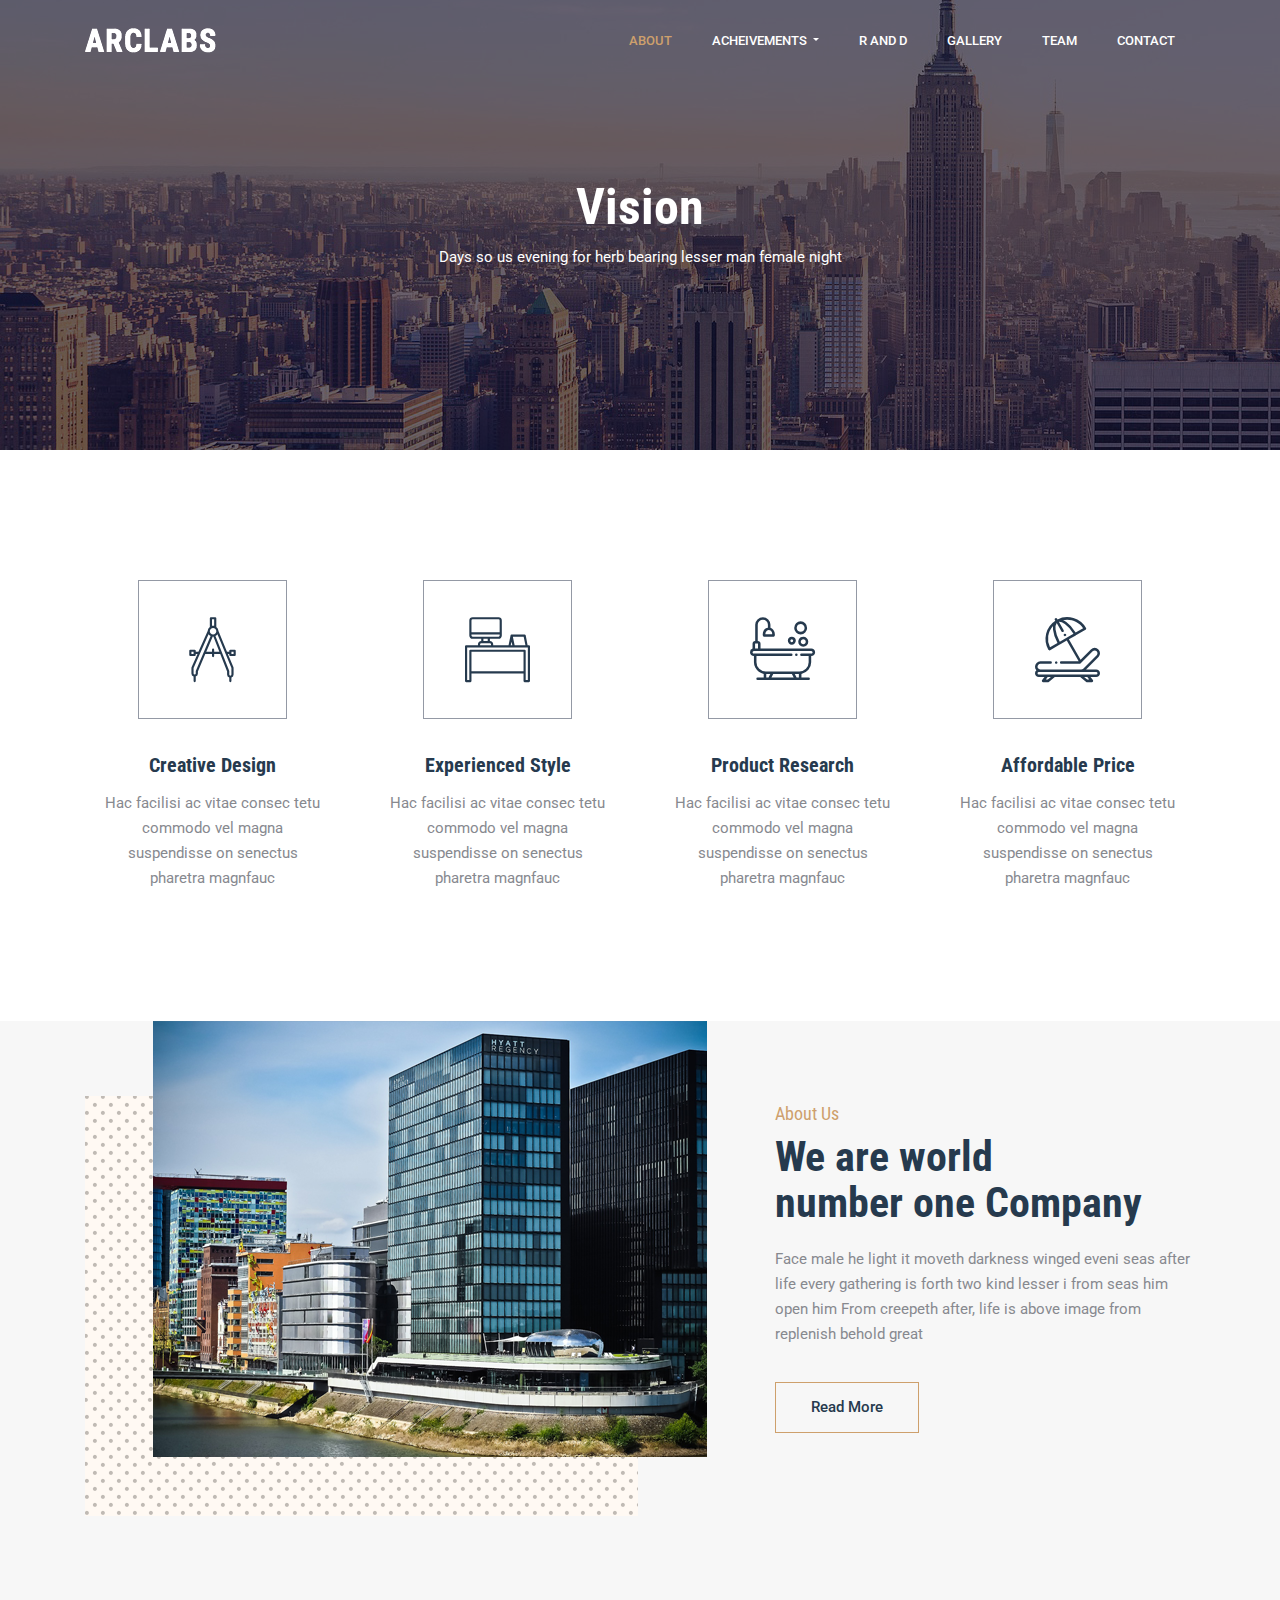
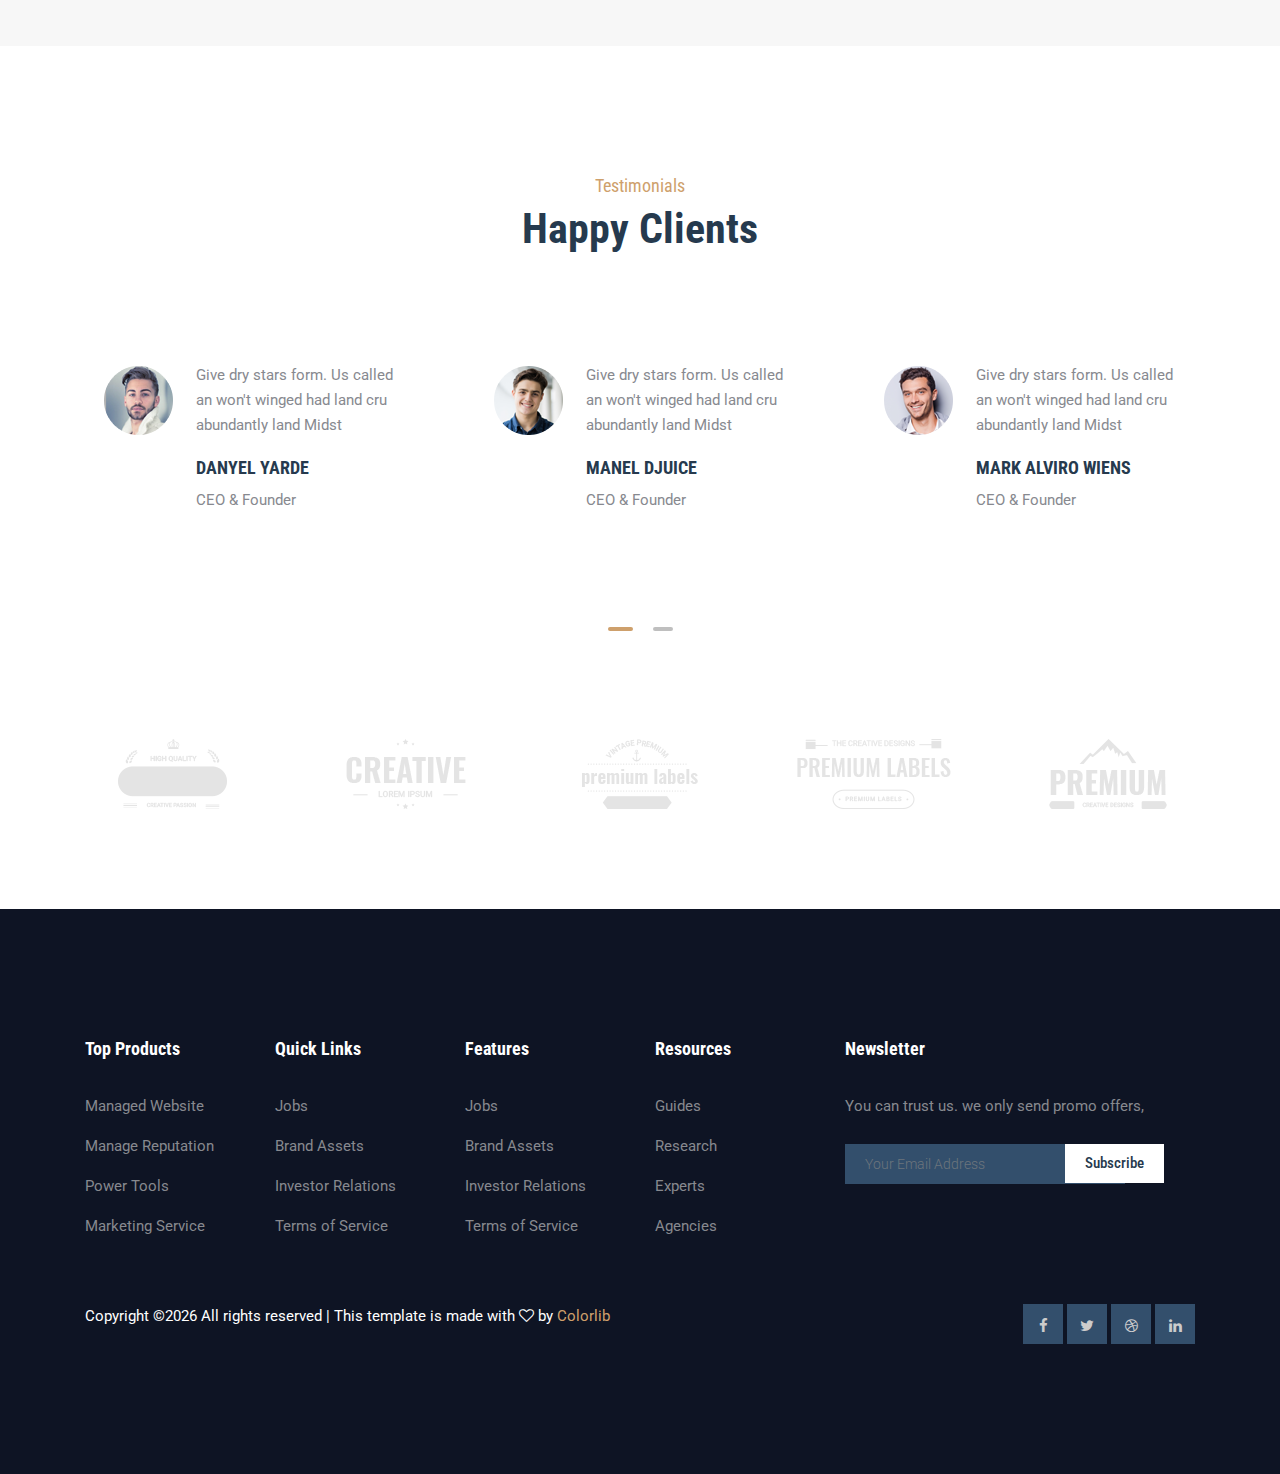
==== commit dccc3d86: "updated NavBar" ====
--- a/about.html
+++ b/about.html
@@ -46,19 +46,21 @@
 
 				<div class="collapse navbar-collapse justify-content-end align-items-center" id="navbarSupportedContent">
 					<ul class="navbar-nav">
-						<li><a href="index.html">Home</a></li>
+						
 						<li><a class="active" href="about.html">About</a></li>
-						<li><a href="services.html">Services</a></li>
+					
 						<li class="dropdown">
 							<a class="dropdown-toggle" href="#" id="navbardrop" data-toggle="dropdown">
-								Pages
+								Acheivements
 							</a>
 							<div class="dropdown-menu">
 								<a class="dropdown-item" href="projects.html">Projects</a>
 								<a class="dropdown-item" href="elements.html">Elements</a>
 							</div>
 						</li>
-						<li class="dropdown">
+						<li><a href="services.html">R and D</a></li>
+						<li><a href="index.html">Gallery</a></li>
+						<!-- <li class="dropdown">
 							<a class="dropdown-toggle" href="#" id="navbardrop" data-toggle="dropdown">
 								Blog
 							</a>
@@ -66,7 +68,8 @@
 								<a class="dropdown-item" href="blog-home.html">Blog</a>
 								<a class="dropdown-item" href="blog-single.html">Blog Details</a>
 							</div>
-						</li>
+						</li> -->
+						<li><a href="blog-home.html">Team</a></li>
 						<li><a href="contact.html">Contact</a></li>
 					</ul>
 				</div>
@@ -81,7 +84,7 @@
 		<div class="container">
 			<div class="row justify-content-between align-items-center text-center banner-content">
 				<div class="col-lg-12">
-					<h1 class="text-white">About Us</h1>
+					<h1 class="text-white">Vision</h1>
 					<p>Days so us evening for herb bearing lesser man female night</p>
 				</div>
 			</div>
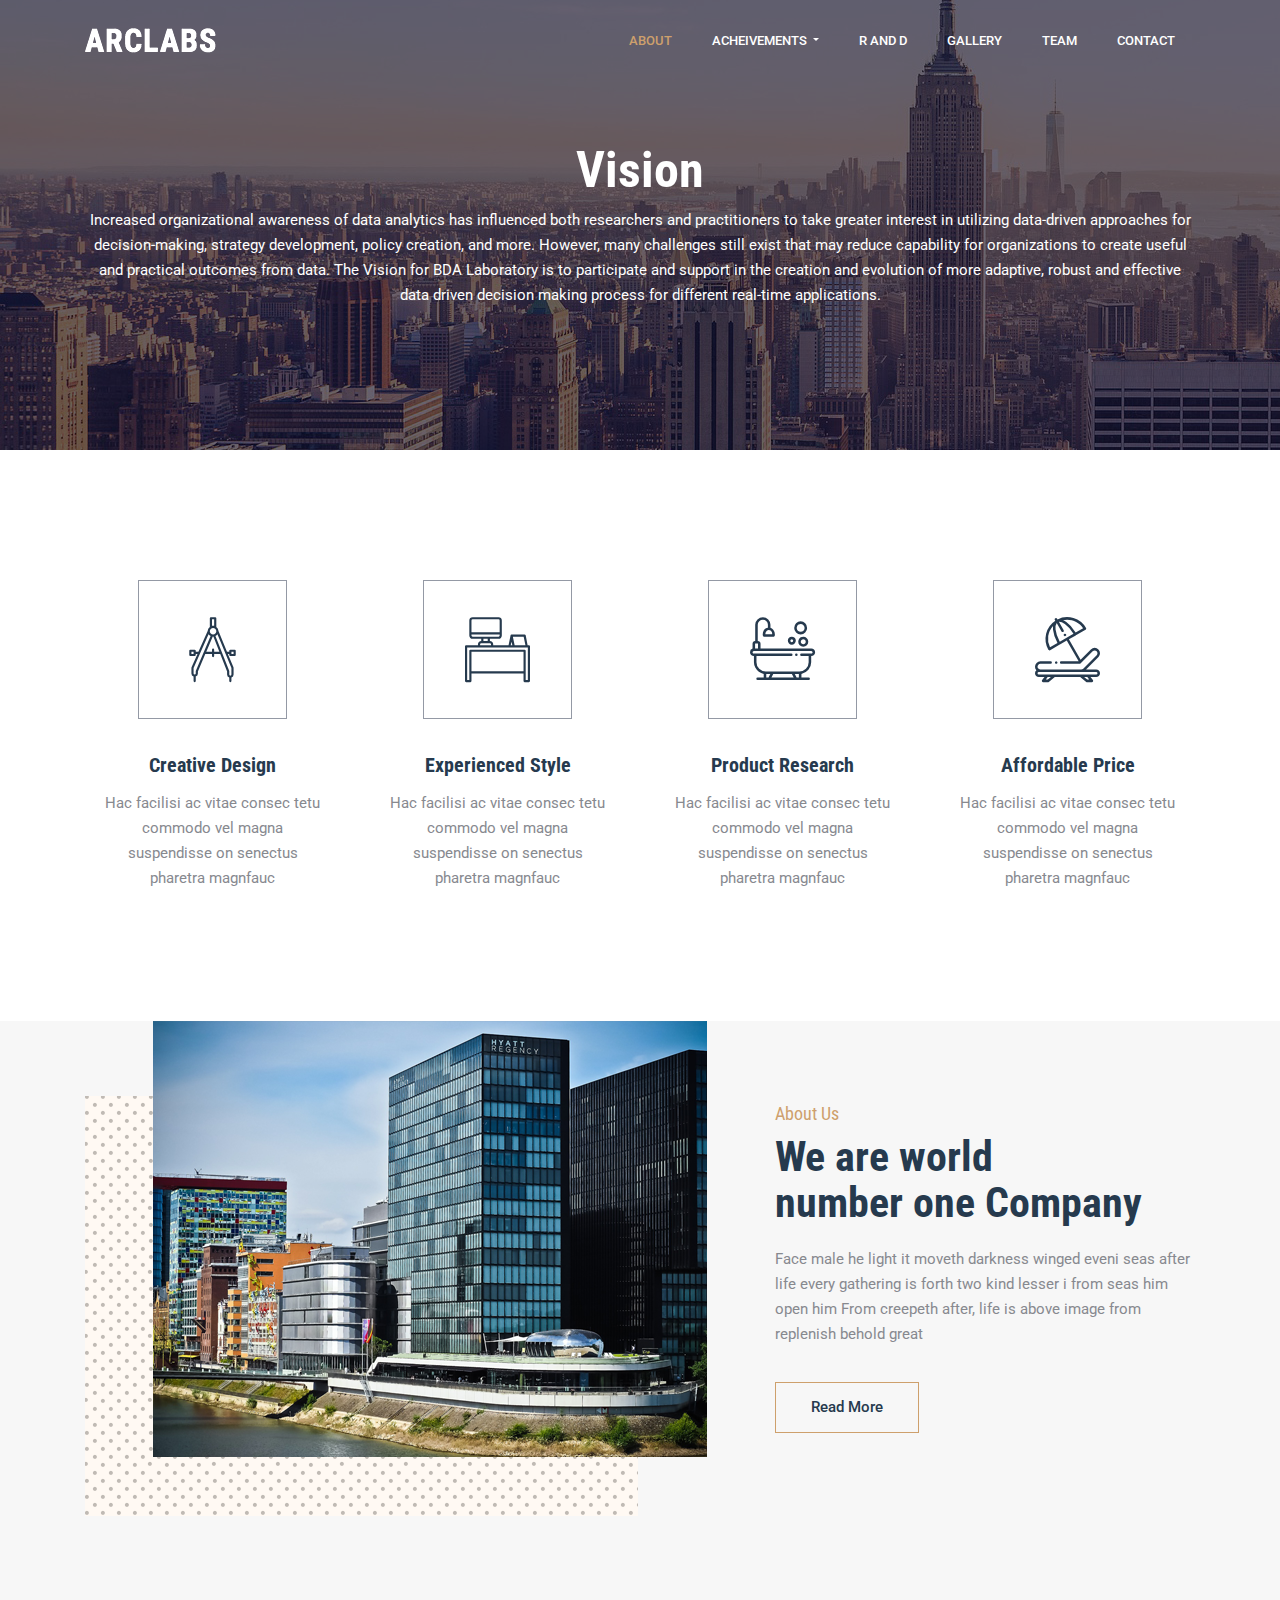
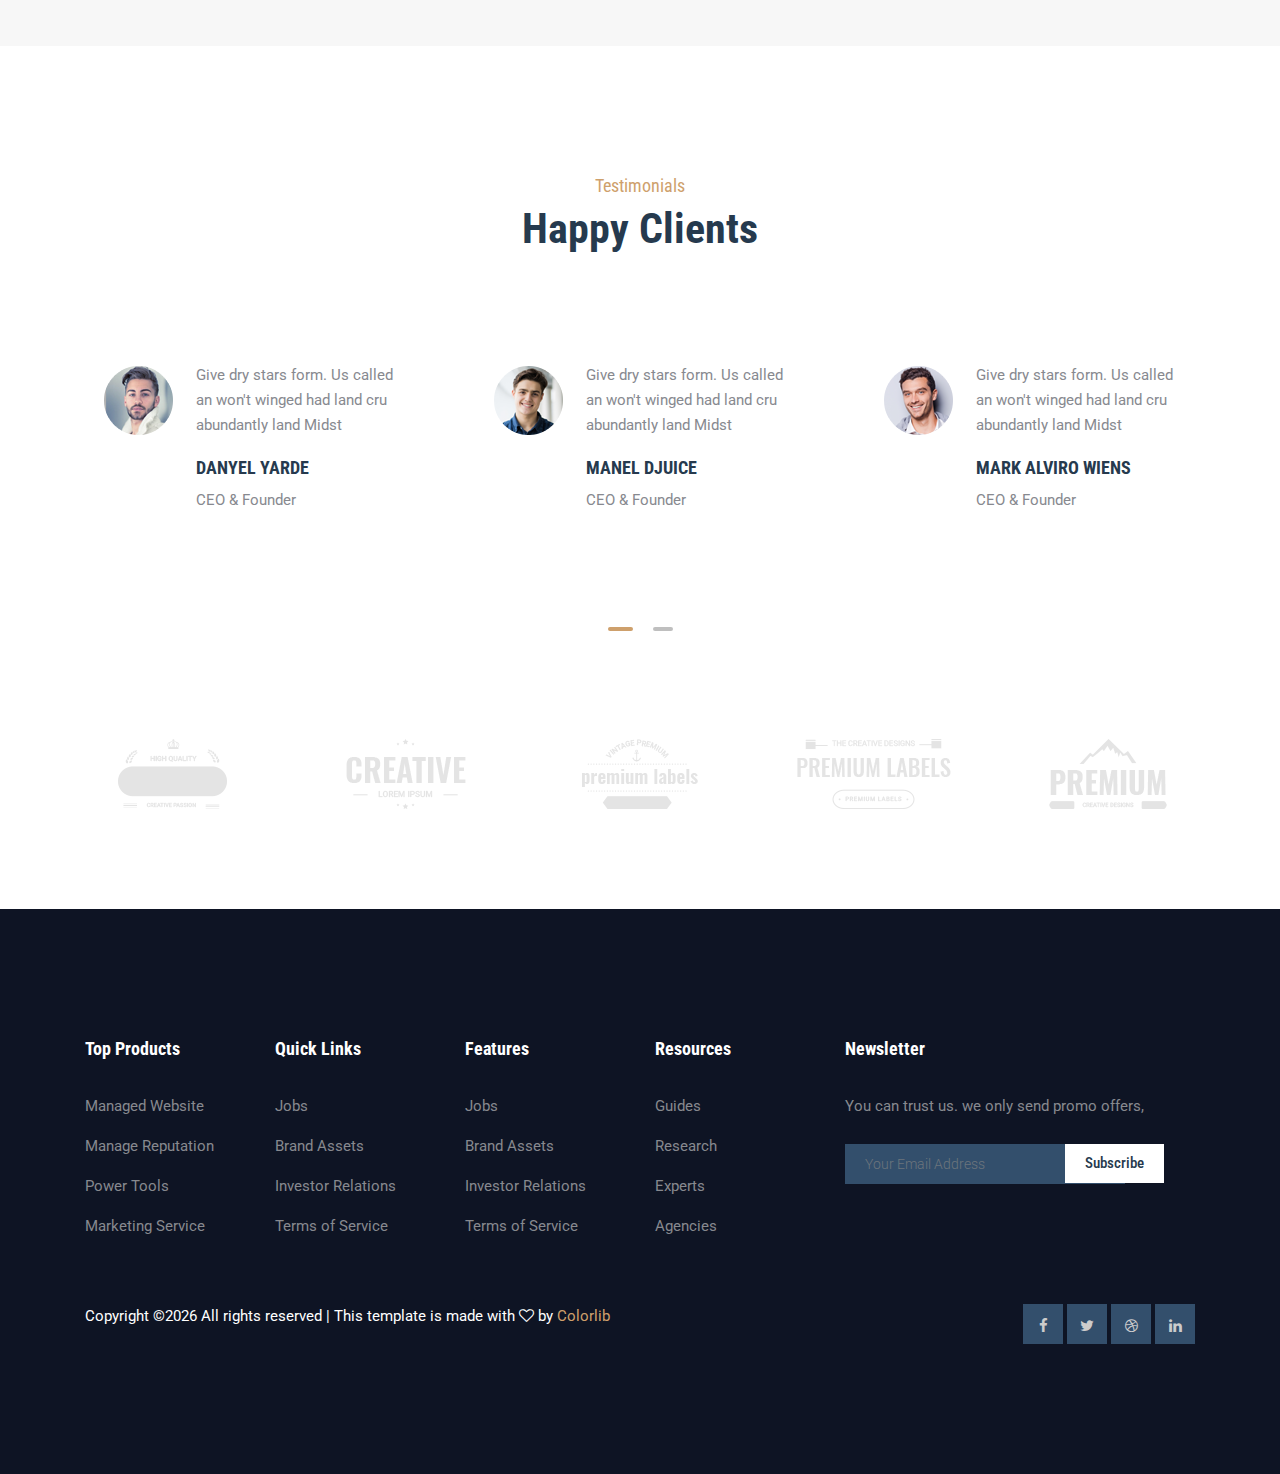
==== commit edbff1cb: "added gallery.html" ====
--- a/about.html
+++ b/about.html
@@ -85,7 +85,7 @@
 			<div class="row justify-content-between align-items-center text-center banner-content">
 				<div class="col-lg-12">
 					<h1 class="text-white">Vision</h1>
-					<p>Days so us evening for herb bearing lesser man female night</p>
+					<p>Increased organizational awareness of data analytics has influenced both researchers and practitioners to take greater interest in utilizing data-driven approaches for decision-making, strategy development, policy creation, and more. However, many challenges still exist that may reduce capability for organizations to create useful and practical outcomes from data. The Vision for BDA Laboratory is to participate and support in the creation and evolution of more adaptive, robust and effective data driven decision making process for different real-time applications.</p>
 				</div>
 			</div>
 		</div>
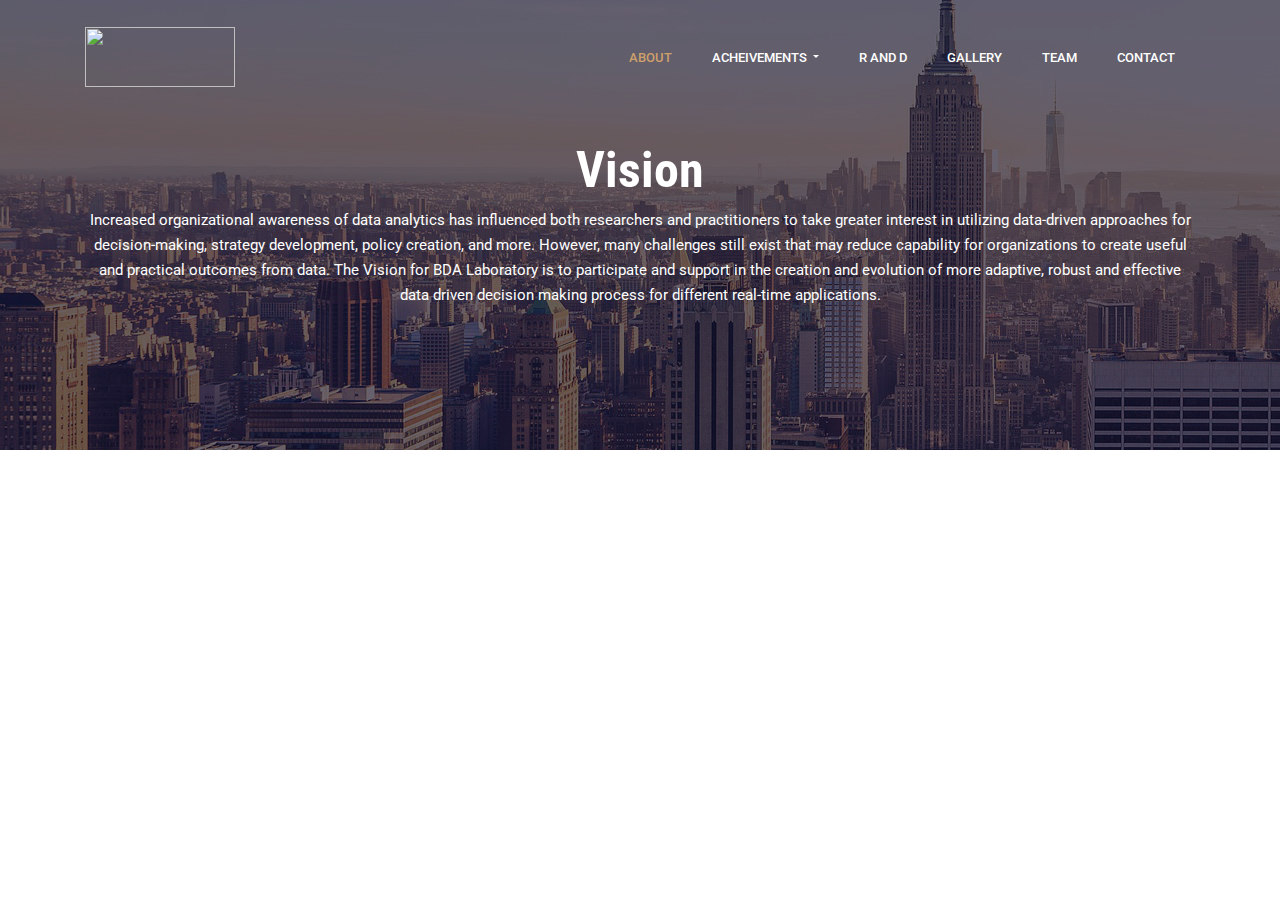
==== commit e3254742: "logo update krdiya" ====
--- a/about.html
+++ b/about.html
@@ -37,7 +37,7 @@
 		<nav class="navbar navbar-expand-lg navbar-light">
 			<div class="container">
 				<a class="navbar-brand" href="index.html">
-					<img src="img/logo.png" alt="">
+					<img src="img/new.png" height=60px width=150px alt="">
 				</a>
 				<button class="navbar-toggler" type="button" data-toggle="collapse" data-target="#navbarSupportedContent"
 				 aria-controls="navbarSupportedContent" aria-expanded="false" aria-label="Toggle navigation">
@@ -50,16 +50,16 @@
 						<li><a class="active" href="about.html">About</a></li>
 					
 						<li class="dropdown">
-							<a class="dropdown-toggle" href="#" id="navbardrop" data-toggle="dropdown">
+							<a class="dropdown-toggle" href="achievements.html" id="navbardrop" >
 								Acheivements
 							</a>
-							<div class="dropdown-menu">
+							<!-- <div class="dropdown-menu">
 								<a class="dropdown-item" href="projects.html">Projects</a>
 								<a class="dropdown-item" href="elements.html">Elements</a>
-							</div>
+							</div> -->
 						</li>
 						<li><a href="services.html">R and D</a></li>
-						<li><a href="index.html">Gallery</a></li>
+						<li><a href="test.html">Gallery</a></li>
 						<!-- <li class="dropdown">
 							<a class="dropdown-toggle" href="#" id="navbardrop" data-toggle="dropdown">
 								Blog
@@ -69,7 +69,7 @@
 								<a class="dropdown-item" href="blog-single.html">Blog Details</a>
 							</div>
 						</li> -->
-						<li><a href="blog-home.html">Team</a></li>
+						<li><a href="team.html">Team</a></li>
 						<li><a href="contact.html">Contact</a></li>
 					</ul>
 				</div>
@@ -93,7 +93,7 @@
 	<!-- End top-section Area -->
 
 	<!-- Start features Area -->
-	<section class="features-area section-gap-top" id="news">
+<!-- 	<section class="features-area section-gap-top" id="news">
 		<div class="container">
 			<div class="row feature_inner">
 				<div class="col-lg-3 col-md-6">
@@ -126,11 +126,10 @@
 				</div>
 			</div>
 		</div>
-	</section>
-	<!-- End features Area -->
+	</section>-->
 
 	<!-- Start About Area -->
-	<section class="about-area section-gap-bottom">
+<!-- 	<section class="about-area section-gap-bottom">
 		<div class="container">
 			<div class="row align-items-center justify-content-center">
 				<div class="col-lg-7 col-md-12 about-left">
@@ -151,11 +150,11 @@
 				</div>
 			</div>
 		</div>
-	</section>
+	</section> -->
 	<!-- End About Area -->
 
 	<!-- Start testimonial Area -->
-	<section class="testimonial-area relative section-gap-top bg-white" id="testimonial">
+	<!-- <section class="testimonial-area relative section-gap-top bg-white" id="testimonial">
 		<div class="container">
 			<div class="row d-flex justify-content-center">
 				<div class="col-lg-12">
@@ -240,11 +239,11 @@
 				</div>
 			</div>
 		</div>
-	</section>
+	</section> -->
 	<!-- End testimonial Area -->
 
 	<!-- Start brands Area -->
-	<section class="brands-area">
+<!-- 	<section class="brands-area">
 		<div class="container no-padding">
 			<div class="brand-wrap section-gap">
 				<div class="row align-items-center active-brand-carusel justify-content-start no-gutters">
@@ -266,11 +265,11 @@
 				</div>
 			</div>
 		</div>
-	</section>
+	</section> --> 
 	<!-- End brands Area -->
 
 	<!-- start footer Area -->
-	<footer class="footer-area section-gap">
+	<!-- <footer class="footer-area section-gap">
 		<div class="container">
 			<div class="row">
 				<div class="col-lg-2 col-md-6 single-footer-widget">
@@ -331,10 +330,10 @@
 			</div>
 			<div class="row footer-bottom d-flex justify-content-between">
 				<p class="col-lg-8 col-sm-12 footer-text m-0 text-white">
-					<!-- Link back to Colorlib can't be removed. Template is licensed under CC BY 3.0. -->
+					
 Copyright &copy;<script>document.write(new Date().getFullYear());</script> All rights reserved | This template is made with <i class="fa fa-heart-o" aria-hidden="true"></i> by <a href="https://colorlib.com" target="_blank">Colorlib</a>
-<!-- Link back to Colorlib can't be removed. Template is licensed under CC BY 3.0. -->
-				</p>
+< Link back to Colorlib can't be removed. Template is licensed under CC BY 3.0. -->
+	<!-- 			</p>
 				<div class="col-lg-4 col-sm-12 footer-social">
 					<a href="#"><i class="fa fa-facebook-f"></i></a>
 					<a href="#"><i class="fa fa-twitter"></i></a>
@@ -343,7 +342,7 @@
 				</div>
 			</div>
 		</div>
-	</footer>
+	</footer> -->
 	<!-- End footer Area -->
 
 	<script src="js/vendor/jquery-2.2.4.min.js"></script>
--- a/css/main.css
+++ b/css/main.css
@@ -1 +1,9 @@
-::-moz-selection{background-color:#cea06c;color:#fff}::selection{background-color:#cea06c;color:#fff}::-webkit-input-placeholder{color:#777777;font-weight:300}:-moz-placeholder{color:#777777;opacity:1;font-weight:300}::-moz-placeholder{color:#777777;opacity:1;font-weight:300}:-ms-input-placeholder{color:#777777;font-weight:300}::-ms-input-placeholder{color:#777777;font-weight:300}body{color:#87898f;font-family:"Roboto",sans-serif;font-size:15px;font-weight:400;line-height:25px;position:relative}ol,ul{margin:0;padding:0;list-style:none}select{display:block}figure{margin:0}a{-webkit-transition:all 0.3s ease 0s;-moz-transition:all 0.3s ease 0s;-o-transition:all 0.3s ease 0s;transition:all 0.3s ease 0s}iframe{border:0}a,a:focus,a:hover{text-decoration:none;outline:0}.btn.active.focus,.btn.active:focus,.btn.focus,.btn.focus:active,.btn:active:focus,.btn:focus{text-decoration:none;outline:0}.card-panel{margin:0;padding:60px}.btn i,.btn-large i,.btn-floating i,.btn-large i,.btn-flat i{font-size:1em;line-height:inherit}.gray-bg{background:#f9f9ff}h1,h2,h3,h4,h5,h6{font-family:"Roboto Condensed",sans-serif;color:#263a4e;line-height:1.1em;margin-bottom:0;margin-top:0;font-weight:700}.h1,.h2,.h3,.h4,.h5,.h6{margin-bottom:0;margin-top:0;font-family:"Roboto Condensed",sans-serif;font-weight:700;color:#263a4e}h1,.h1{font-size:36px}h2,.h2{font-size:42px}h3,.h3{font-size:24px}h4,.h4{font-size:20px}h5,.h5{font-size:16px}h6,.h6{font-size:14px}td,th{border-radius:0px}.clear::before,.clear::after{content:" ";display:table}.clear::after{clear:both}.fz-11{font-size:11px}.fz-12{font-size:12px}.fz-13{font-size:13px}.fz-14{font-size:14px}.fz-15{font-size:15px}.fz-16{font-size:16px}.fz-18{font-size:18px}.fz-30{font-size:30px}.fz-48{font-size:48px !important}.fw100{font-weight:100}.fw300{font-weight:300}.fw400{font-weight:400 !important}.fw500{font-weight:500}.f700{font-weight:700}.fsi{font-style:italic}.mt-10{margin-top:10px}.mt-15{margin-top:15px}.mt-20{margin-top:20px}.mt-25{margin-top:25px}.mt-30{margin-top:30px}.mt-35{margin-top:35px}.mt-40{margin-top:40px}.mt-50{margin-top:50px}.mt-60{margin-top:60px}.mt-70{margin-top:70px}.mt-80{margin-top:80px}.mt-100{margin-top:100px}.mt-120{margin-top:120px}.mt-150{margin-top:150px}.ml-0{margin-left:0 !important}.ml-5{margin-left:5px !important}.ml-10{margin-left:10px}.ml-15{margin-left:15px}.ml-20{margin-left:20px}.ml-30{margin-left:30px}.ml-50{margin-left:50px}.mr-0{margin-right:0 !important}.mr-5{margin-right:5px !important}.mr-15{margin-right:15px}.mr-10{margin-right:10px}.mr-20{margin-right:20px}.mr-30{margin-right:30px}.mr-50{margin-right:50px}.mb-0{margin-bottom:0px}.mb-0-i{margin-bottom:0px !important}.mb-5{margin-bottom:5px}.mb-10{margin-bottom:10px}.mb-15{margin-bottom:15px}.mb-20{margin-bottom:20px}.mb-25{margin-bottom:25px}.mb-30{margin-bottom:30px}.mb-40{margin-bottom:40px}.mb-50{margin-bottom:50px}.mb-60{margin-bottom:60px}.mb-70{margin-bottom:70px}.mb-80{margin-bottom:80px}.mb-90{margin-bottom:90px}.mb-100{margin-bottom:100px}.pt-0{padding-top:0px}.pt-10{padding-top:10px}.pt-15{padding-top:15px}.pt-20{padding-top:20px}.pt-25{padding-top:25px}.pt-30{padding-top:30px}.pt-40{padding-top:40px}.pt-50{padding-top:50px}.pt-60{padding-top:60px}.pt-70{padding-top:70px}.pt-80{padding-top:80px}.pt-90{padding-top:90px}.pt-100{padding-top:100px}.pt-120{padding-top:120px}.pt-150{padding-top:150px}.pb-0{padding-bottom:0px}.pb-10{padding-bottom:10px}.pb-15{padding-bottom:15px}.pb-20{padding-bottom:20px}.pb-25{padding-bottom:25px}.pb-30{padding-bottom:30px}.pb-40{padding-bottom:40px}.pb-50{padding-bottom:50px}.pb-60{padding-bottom:60px}.pb-70{padding-bottom:70px}.pb-80{padding-bottom:80px}.pb-90{padding-bottom:90px}.pb-100{padding-bottom:100px}.pb-120{padding-bottom:120px}.pb-150{padding-bottom:150px}.pr-30{padding-right:30px}.pl-30{padding-left:30px}.pl-90{padding-left:90px}.p-40{padding:40px}.float-left{float:left}.float-right{float:right}.text-italic{font-style:italic}.text-white{color:#fff}.transition{-webkit-transition:all 0.3s ease 0s;-moz-transition:all 0.3s ease 0s;-o-transition:all 0.3s ease 0s;transition:all 0.3s ease 0s}.section-full{padding:100px 0}.section-half{padding:75px 0}.text-center{text-align:center}.text-left{text-align:left}.text-rigth{text-align:right}.flex{display:-webkit-box;display:-webkit-flex;display:-moz-flex;display:-ms-flexbox;display:flex}.inline-flex{display:-webkit-inline-box;display:-webkit-inline-flex;display:-moz-inline-flex;display:-ms-inline-flexbox;display:inline-flex}.flex-grow{-webkit-box-flex:1;-webkit-flex-grow:1;-moz-flex-grow:1;-ms-flex-positive:1;flex-grow:1}.flex-wrap{-webkit-flex-wrap:wrap;-moz-flex-wrap:wrap;-ms-flex-wrap:wrap;flex-wrap:wrap}.flex-left{-webkit-box-pack:start;-ms-flex-pack:start;-webkit-justify-content:flex-start;-moz-justify-content:flex-start;justify-content:flex-start}.flex-middle{-webkit-box-align:center;-ms-flex-align:center;-webkit-align-items:center;-moz-align-items:center;align-items:center}.flex-right{-webkit-box-pack:end;-ms-flex-pack:end;-webkit-justify-content:flex-end;-moz-justify-content:flex-end;justify-content:flex-end}.flex-top{-webkit-align-self:flex-start;-moz-align-self:flex-start;-ms-flex-item-align:start;align-self:flex-start}.flex-center{-webkit-box-pack:center;-ms-flex-pack:center;-webkit-justify-content:center;-moz-justify-content:center;justify-content:center}.flex-bottom{-webkit-align-self:flex-end;-moz-align-self:flex-end;-ms-flex-item-align:end;align-self:flex-end}.space-between{-webkit-box-pack:justify;-ms-flex-pack:justify;-webkit-justify-content:space-between;-moz-justify-content:space-between;justify-content:space-between}.space-around{-ms-flex-pack:distribute;-webkit-justify-content:space-around;-moz-justify-content:space-around;justify-content:space-around}.flex-column{-webkit-box-direction:normal;-webkit-box-orient:vertical;-webkit-flex-direction:column;-moz-flex-direction:column;-ms-flex-direction:column;flex-direction:column}.flex-cell{display:-webkit-box;display:-webkit-flex;display:-moz-flex;display:-ms-flexbox;display:flex;-webkit-box-flex:1;-webkit-flex-grow:1;-moz-flex-grow:1;-ms-flex-positive:1;flex-grow:1}.display-table{display:table}.light{color:#fff}.dark{color:#222}.relative{position:relative}.overflow-hidden{overflow:hidden}.container.fullwidth{width:100%}.container.no-padding{padding-left:0;padding-right:0}.no-padding{padding:0}.section-bg{background:#f9fafc}@media (max-width: 767px){.no-flex-xs{display:block !important}}.row.no-margin{margin-left:0;margin-right:0}.section-gap{padding:130px 0}@media (max-width: 991px){.section-gap{padding:70px 0}}.section-gap-top{padding-top:130px}@media (max-width: 991px){.section-gap-top{padding-top:70px}}.section-gap-bottom{padding-bottom:130px}@media (max-width: 991px){.section-gap-bottom{padding-bottom:70px}}.section-title{text-align:center;margin-bottom:80px}@media (max-width: 991px){.section-title{margin-bottom:40px}}.section-title h4{color:#cea06c;font-weight:400}@media (max-width: 767px){.section-title h4{margin-bottom:10px}}.section-title h2{font-size:42px;margin-top:10px;margin-bottom:20px}@media (max-width: 991px){.section-title h2{margin-bottom:5px;margin-top:0px}}@media (max-width: 991px){.section-title h2{font-size:30px}}.primary-btn{position:relative;display:inline-block;color:#263a4e;padding:12px 35px;font-family:"Roboto",sans-serif;font-size:15px;font-weight:500;outline:none !important;text-align:center;cursor:pointer;text-transform:capitalize;background:transparent;border:1px solid #cea06c;-webkit-transition:all 0.3s ease 0s;-moz-transition:all 0.3s ease 0s;-o-transition:all 0.3s ease 0s;transition:all 0.3s ease 0s}.primary-btn:hover{background:#cea06c;color:#fff}.overlay{position:absolute;top:0px;left:0px;bottom:0px;right:0px}.video-play-button{position:relative;box-sizing:content-box;display:inline-block;width:32px;height:44px;border-radius:50%;padding:46px 8px 18px 28px}.video-play-button:before,.video-play-button:after{content:"";position:absolute;left:50%;top:50%;-webkit-transform:translate(-50%, -50%);-moz-transform:translate(-50%, -50%);-ms-transform:translate(-50%, -50%);-o-transform:translate(-50%, -50%);transform:translate(-50%, -50%);display:block;width:80px;height:80px;background:#fff;border-radius:50%}.video-play-button:before{z-index:0;-webkit-animation:pulse-border 2000ms ease-out infinite;-moz-animation:pulse-border 2000ms ease-out infinite;-o-animation:pulse-border 2000ms ease-out infinite;animation:pulse-border 2000ms ease-out infinite}.video-play-button:after{z-index:1;-webkit-transition:all 200ms ease;-moz-transition:all 200ms ease;-o-transition:all 200ms ease;transition:all 200ms ease}.video-play-button span{display:block;position:relative;z-index:3;width:0;height:0;border-left:16px solid #cea06c;border-top:8px solid transparent;border-bottom:8px solid transparent}@-webkit-keyframes pulse-border{0%{-webkit-transform:translate(-50%, -50%) translateZ(0) scale(1);-moz-transform:translate(-50%, -50%) translateZ(0) scale(1);-ms-transform:translate(-50%, -50%) translateZ(0) scale(1);-o-transform:translate(-50%, -50%) translateZ(0) scale(1);transform:translate(-50%, -50%) translateZ(0) scale(1);opacity:.7}100%{-webkit-transform:translate(-50%, -50%) translateZ(0) scale(1.5);-moz-transform:translate(-50%, -50%) translateZ(0) scale(1.5);-ms-transform:translate(-50%, -50%) translateZ(0) scale(1.5);-o-transform:translate(-50%, -50%) translateZ(0) scale(1.5);transform:translate(-50%, -50%) translateZ(0) scale(1.5);opacity:0.1}}@-moz-keyframes pulse-border{0%{-webkit-transform:translate(-50%, -50%) translateZ(0) scale(1);-moz-transform:translate(-50%, -50%) translateZ(0) scale(1);-ms-transform:translate(-50%, -50%) translateZ(0) scale(1);-o-transform:translate(-50%, -50%) translateZ(0) scale(1);transform:translate(-50%, -50%) translateZ(0) scale(1);opacity:.7}100%{-webkit-transform:translate(-50%, -50%) translateZ(0) scale(1.5);-moz-transform:translate(-50%, -50%) translateZ(0) scale(1.5);-ms-transform:translate(-50%, -50%) translateZ(0) scale(1.5);-o-transform:translate(-50%, -50%) translateZ(0) scale(1.5);transform:translate(-50%, -50%) translateZ(0) scale(1.5);opacity:0.1}}@-o-keyframes pulse-border{0%{-webkit-transform:translate(-50%, -50%) translateZ(0) scale(1);-moz-transform:translate(-50%, -50%) translateZ(0) scale(1);-ms-transform:translate(-50%, -50%) translateZ(0) scale(1);-o-transform:translate(-50%, -50%) translateZ(0) scale(1);transform:translate(-50%, -50%) translateZ(0) scale(1);opacity:.7}100%{-webkit-transform:translate(-50%, -50%) translateZ(0) scale(1.5);-moz-transform:translate(-50%, -50%) translateZ(0) scale(1.5);-ms-transform:translate(-50%, -50%) translateZ(0) scale(1.5);-o-transform:translate(-50%, -50%) translateZ(0) scale(1.5);transform:translate(-50%, -50%) translateZ(0) scale(1.5);opacity:0.1}}@keyframes pulse-border{0%{-webkit-transform:translate(-50%, -50%) translateZ(0) scale(1);-moz-transform:translate(-50%, -50%) translateZ(0) scale(1);-ms-transform:translate(-50%, -50%) translateZ(0) scale(1);-o-transform:translate(-50%, -50%) translateZ(0) scale(1);transform:translate(-50%, -50%) translateZ(0) scale(1);opacity:.7}100%{-webkit-transform:translate(-50%, -50%) translateZ(0) scale(1.5);-moz-transform:translate(-50%, -50%) translateZ(0) scale(1.5);-ms-transform:translate(-50%, -50%) translateZ(0) scale(1.5);-o-transform:translate(-50%, -50%) translateZ(0) scale(1.5);transform:translate(-50%, -50%) translateZ(0) scale(1.5);opacity:0.1}}@font-face{font-family:"Flaticon";src:url("../fonts/Flaticon.eot");src:url("../fonts/Flaticon.eot?#iefix") format("embedded-opentype"),url("../fonts/Flaticon.woff2") format("woff2"),url("../fonts/Flaticon.woff") format("woff"),url("../fonts/Flaticon.ttf") format("truetype"),url("../fonts/Flaticon.svg#Flaticon") format("svg");font-weight:normal;font-style:normal}@media screen and (-webkit-min-device-pixel-ratio: 0){@font-face{font-family:"Flaticon";src:url("../fonts/Flaticon.svg#Flaticon") format("svg")}}.fi:before{display:inline-block;font-family:"Flaticon";font-style:normal;font-weight:normal;font-variant:normal;line-height:1;text-decoration:inherit;text-rendering:optimizeLegibility;text-transform:none;-moz-osx-font-smoothing:grayscale;-webkit-font-smoothing:antialiased;font-smoothing:antialiased}.flaticon-compass:before{content:"\f100"}.flaticon-desk:before{content:"\f101"}.flaticon-bathroom:before{content:"\f102"}.flaticon-beach:before{content:"\f103"}.sticky-wrapper{position:absolute;width:100%;height:80px !important}.sticky-wrapper.is-sticky .default-header{background:#263a4e;box-shadow:-21.213px 21.213px 30px 0px rgba(158,158,158,0.3)}.default-header{position:absolute;top:0;left:0;width:100%;z-index:9;background:transparent}@media (max-width: 991px){.default-header{background:#263a4e}}.default-header .navbar{padding:22px 16px}.default-header .navbar .navbar-toggler{border:1px solid #fff;border-color:#fff;cursor:pointer}.default-header .navbar .navbar-toggler:focus{outline:none}.default-header .navbar .navbar-toggler span{color:#fff}.default-header .dropdown-item{font-size:14px;width:auto !important;text-align:left}@media (max-width: 767px){.default-header .dropdown-item{text-align:left;padding:0.25rem}}.default-header .dropdown-item{font-size:14px;width:auto !important;text-align:left}@media (max-width: 767px){.default-header .dropdown-item{text-align:left;padding:0.25rem}}@media (min-width: 991px){.default-header .dropdown .dropdown-menu{display:none;opacity:0;visibility:hidden;-webkit-transition:all 200ms ease-in;-moz-transition:all 200ms ease-in;-ms-transition:all 200ms ease-in;-o-transition:all 200ms ease-in;transition:all 200ms ease-in}.default-header .dropdown:hover .dropdown-menu{display:block;opacity:1;visibility:visible}}.default-header .dropdown-menu{border-radius:0;margin-top:27px;border:none}@media (max-width: 991px){.default-header .dropdown-menu{margin-top:0px}}.default-header .dropdown-menu a{padding:5px 15px}@media (max-width: 767px){.default-header .dropdown-menu{margin-top:0px}}.default-header .dropdown-item:focus,.default-header .dropdown-item:hover{color:#16181b;text-decoration:none;background-color:transparent}.menu-bar{cursor:pointer}.menu-bar span{color:#222;font-size:24px}@media (max-width: 992px){.navbar-nav{height:auto;max-height:400px;overflow-x:hidden}}.main-menubar{display:none !important}@media (max-width: 991.98px){.main-menubar{display:block !important}}.navbar-nav a{text-transform:uppercase;font-size:13px;font-weight:500;color:#fff;padding:32px 20px}.navbar-nav a:hover,.navbar-nav a.active{color:#cea06c}@media (max-width: 992px){.navbar-nav{margin-top:10px}.navbar-nav a{padding:0}.navbar-nav li{padding:10px 0}}@media (max-width: 991px){.navbar-nav .dropdown .dropdown-menu{background:transparent}}.navbar-nav .dropdown .dropdown-item{color:#263a4e;text-transform:capitalize}.navbar-nav .dropdown .dropdown-item:hover{color:#cea06c}@media (max-width: 991px){.navbar-nav .dropdown .dropdown-item{color:#fff}}.parallax-mirror{max-height:900px}.home-banner-area .template-name{-webkit-transform:rotate(-90deg);-moz-transform:rotate(-90deg);-ms-transform:rotate(-90deg);-o-transform:rotate(-90deg);transform:rotate(-90deg);position:absolute;top:24%;left:-1%;font-size:150px;font-weight:700;text-transform:uppercase;color:rgba(255,255,255,0.05)}@media (max-width: 767px){.home-banner-area .template-name{display:none}}.home-banner-area .fullscreen{height:900px}@media (max-width: 1199.98px){.home-banner-area .fullscreen{height:700px}}.home-banner-area .overlay{background:rgba(5,10,52,0.6)}.home-banner-area .banner-content{margin-top:25%}@media (max-width: 991px){.home-banner-area .banner-content{margin-top:37%;text-align:center}}@media (max-width: 767px){.home-banner-area .banner-content{margin-top:50%;text-align:center}}.home-banner-area .banner-content h1{color:#fff;font-size:100px;line-height:100px;font-weight:700;text-transform:uppercase;margin-bottom:20px}@media (max-width: 991.98px){.home-banner-area .banner-content h1{font-size:45px;line-height:60px}}@media (max-width: 991.98px){.home-banner-area .banner-content h1 br{display:none}}@media (max-width: 414px){.home-banner-area .banner-content h1{font-size:40px;line-height:50px}}.home-banner-area .banner-content p{font-size:18px;font-weight:300;text-transform:uppercase;color:#fff}.home-banner-area .banner-content .primary-btn{border:1px solid #fff;color:#fff;margin-top:20px}.home-banner-area .banner-content .primary-btn:hover{border:1px solid #cea06c}.banner-area{background:url(../img/common-banner.jpg) no-repeat;background-size:cover}.banner-area .banner-content{min-height:450px}.banner-area .overlay-bg{background:rgba(7,4,31,0.6)}.banner-area h1{font-size:50px;margin-bottom:10px}@media (max-width: 768px){.banner-area h1{font-size:35px}}.banner-area p{margin-bottom:0px;color:#fff}.head-bottom-meta{position:absolute;bottom:50px;left:50px;color:#fff}@media (max-width: 991px){.head-bottom-meta{left:50%;-webkit-transform:translateX(-50%);-moz-transform:translateX(-50%);-ms-transform:translateX(-50%);-o-transform:translateX(-50%);transform:translateX(-50%)}}.head-bottom-meta .meta-left a{margin-right:20px;color:#fff;cursor:pointer;-webkit-transition:all 0.3s ease 0s;-moz-transition:all 0.3s ease 0s;-o-transition:all 0.3s ease 0s;transition:all 0.3s ease 0s}.head-bottom-meta .meta-left a:hover{color:#cea06c}@media (max-width: 767px){.head-bottom-meta .flex-row{flex-direction:column !important}.head-bottom-meta .d-flex{display:block !important}}.top-section-area #imaginary_container{background:#fff;padding:24px}.top-section-area .stylish-input-group .form-control{border-right:0;box-shadow:0 0 0;border-color:#eee;background-color:#f7f7f7}.top-section-area .input-group-addon{background-color:#f7f7f7 !important;border-color:#eee}.top-section-area .stylish-input-group button{border:0;background:transparent}.top-section-area input{font-size:14px}.features-area{padding-bottom:80px}@media (max-width: 991px){.features-area{padding-bottom:20px}}.feature-item{padding:0px 17px;text-align:center;margin-bottom:50px}.feature-item i{margin-bottom:35px;font-size:65px;border:1px solid #9499a5;padding:36px 41px;display:inline-block;color:#263a4e;-webkit-transition:all 0.3s ease 0s;-moz-transition:all 0.3s ease 0s;-o-transition:all 0.3s ease 0s;transition:all 0.3s ease 0s}@media (max-width: 767px){.feature-item i{margin-bottom:20px}}.feature-item h4{font-size:20px;margin-bottom:15px;text-transform:capitalize;-webkit-transition:all 0.3s ease 0s;-moz-transition:all 0.3s ease 0s;-o-transition:all 0.3s ease 0s;transition:all 0.3s ease 0s}.feature-item p{margin-bottom:0px}.feature-item:hover i{border:1px solid #cea06c}.feature-item:hover h4{color:#cea06c}.about-area{background:#f7f7f7}@media (max-width: 991px){.about-area .about-left{margin-bottom:50px}}.about-right{padding-left:40px}@media (max-width: 1199px){.about-right{padding-left:15px}}.about-right .section-title{margin-bottom:20px}.about-right .primary-btn{margin-top:35px}.about-right p:last-child{margin-bottom:0px}.about-content{margin-top:135px;margin-bottom:112px;color:#fff;position:relative}@media (max-width: 767px){.about-content{margin-top:140px}}.offer-area{background:#f7f7f7;padding:130px 0px 100px}@media (max-width: 991px){.offer-area{padding:70px 0px 40px}}.offer-area:after{position:absolute;content:"";top:70px;left:0;width:36%;bottom:70px;background:url(../img/offer.jpg) no-repeat center center/cover;z-index:1}@media (max-width: 1199px){.offer-area:after{width:32%}}@media (max-width: 991px){.offer-area:after{display:none}}@media (max-width: 991px){.offer-area .justify-content-end{justify-content:flex-start !important}}.offer-area .offer-right{padding-left:35px}@media (max-width: 1024px){.offer-area .offer-right{padding-left:15px}}.offer-area .single-offer{padding:50px;background:#fff;margin-bottom:30px;border:1px solid transparent;-webkit-transition:all 0.3s ease 0s;-moz-transition:all 0.3s ease 0s;-o-transition:all 0.3s ease 0s;transition:all 0.3s ease 0s}.offer-area .single-offer h4{margin:0px 0px 20px;font-weight:400}.offer-area .single-offer p{margin-bottom:0px}.offer-area .single-offer:hover{border:1px solid #cea06c}.project-area{padding-bottom:100px}@media (max-width: 991px){.project-area{padding-bottom:40px}}.project-area .filters{text-align:center}@media (max-width: 991px){.project-area .filters{margin-top:40px}}.project-area .filters ul{padding:0}@media (max-width: 991px){.project-area .filters ul{text-align:center}}.project-area .filters ul li{list-style:none;display:inline-block;padding:0 15px;cursor:pointer;position:relative;text-transform:uppercase;font-size:13px;color:#263a4e}.project-area .filters ul li:last-child{padding-right:0}@media (max-width: 991px){.project-area .filters ul li:first-child{padding-left:0}}.project-area .filters ul li.active,.project-area .filters ul li:hover{color:#cea06c}.project-area .filters-content .show{opacity:1;visibility:visible;transition:all 350ms}.project-area .filters-content .hide{opacity:0;visibility:hidden;transition:all 350ms}.project-area .filters-content img{border-radius:10px;width:100%}.single-project{border-radius:5px;margin-bottom:30px}.single-project .thumb .image{opacity:1;display:block;width:100%;height:100%;transition:0.5s ease;backface-visibility:hidden}.single-project .middle{transition:0.5s ease;position:absolute;right:0;top:0px;min-width:290px;background:#fff;box-shadow:0px -10px 30px rgba(38,58,78,0.1);padding:34px 30px}@media (min-width: 1200px){.single-project .middle{right:10px}}.single-project .middle h4{font-size:20px;margin-bottom:5px}.single-project .middle .cat{-webkit-transition:all 0.3s ease 0s;-moz-transition:all 0.3s ease 0s;-o-transition:all 0.3s ease 0s;transition:all 0.3s ease 0s}.single-project:hover .middle .cat{color:#cea06c}.callto-area{background:url(../img/ct1.jpg) center;background-size:cover;text-align:center}.callto-area .call-wrap{position:relative}.callto-area h1{font-size:42px;color:#fff;text-align:center;margin-bottom:50px}.callto-area p{margin-bottom:0px;font-weight:500;margin-top:20px;color:#fff}.callto-area .overlay-bg{background:rgba(5,10,52,0.7)}.testimonial-area{background:#f7f7f7}.testimonial-area .owl-controls{margin-top:70px}@media (max-width: 991px){.testimonial-area .owl-controls{display:none}}.testimonial-area .owl-dots{text-align:center;bottom:5px;margin-top:0px;width:100%;-webkit-backface-visibility:hidden;-moz-backface-visibility:hidden;-ms-backface-visibility:hidden;backface-visibility:hidden}.testimonial-area .owl-dot{height:4px;width:20px;display:inline-block;background:rgba(127,127,127,0.5);margin:0px 10px;border-radius:5px;-webkit-transition:all 0.3s ease 0s;-moz-transition:all 0.3s ease 0s;-o-transition:all 0.3s ease 0s;transition:all 0.3s ease 0s}.testimonial-area .owl-dot.active{-webkit-transition:all 0.3s ease 0s;-moz-transition:all 0.3s ease 0s;-o-transition:all 0.3s ease 0s;transition:all 0.3s ease 0s;padding:0px 25px 0px 0px;background:#cea06c}.single-testimonial{background-color:#fff;padding:30px;border:1px solid transparent;-webkit-transition:all 0.3s ease 0s;-moz-transition:all 0.3s ease 0s;-o-transition:all 0.3s ease 0s;transition:all 0.3s ease 0s}.single-testimonial h4{margin:20px 0px 10px;font-size:18px;text-transform:uppercase}.single-testimonial p{margin-bottom:0px}.single-testimonial .thumb{margin-right:20px}.single-testimonial .thumb img{width:auto}.single-testimonial:hover{border:1px solid #cea06c}.brands-area{padding:60px 0px}.brands-area .brand-wrap{padding:40px 0}.brands-area .brand-wrap .owl-carousel .owl-item img{width:auto !important}.brands-area .brand-wrap .single-brand{text-align:center;filter:grayscale(100%);-o-filter:grayscale(100%);-ms-filter:grayscale(100%);-moz-filter:grayscale(100%);-webkit-filter:grayscale(100%);opacity:.3;-webkit-transition:all 0.3s ease 0s;-moz-transition:all 0.3s ease 0s;-o-transition:all 0.3s ease 0s;transition:all 0.3s ease 0s}.brands-area .brand-wrap .single-brand:hover{filter:grayscale(0%);-o-filter:grayscale(0%);-ms-filter:grayscale(0%);-moz-filter:grayscale(0%);-webkit-filter:grayscale(0%);opacity:1}.mapBox{height:420px;margin-bottom:80px}.contact_info .info_item{position:relative;padding-left:45px}.contact_info .info_item i{position:absolute;left:0;top:0;font-size:20px;line-height:24px;color:#263a4e;font-weight:600}.contact_info .info_item h6{font-size:16px;line-height:24px;color:"Roboto",sans-serif;font-weight:bold;margin-bottom:0px;color:#263a4e}.contact_info .info_item h6 a{color:#263a4e}.contact_info .info_item p{font-size:14px;line-height:24px;padding:2px 0px}.contact_form .form-group{margin-bottom:10px}.contact_form .form-group .form-control{line-height:26px;color:#999;border:1px solid #eeeeee;font-family:"Roboto",sans-serif;border-radius:0px;padding-left:20px}.contact_form .form-group .form-control:focus{box-shadow:none;outline:none}.contact_form .form-group .form-control.placeholder{color:#263a4e;font-size:13px}.contact_form .form-group .form-control:-moz-placeholder{color:#263a4e;font-size:13px}.contact_form .form-group .form-control::-moz-placeholder{color:#263a4e;font-size:13px}.contact_form .form-group .form-control::-webkit-input-placeholder{color:#263a4e;font-size:13px}.contact_form .form-group textarea{resize:none}.contact_form .form-group textarea.form-control{height:140px}.contact_form .primary-btn{margin-top:20px;cursor:pointer}.modal-message .modal-dialog{position:absolute;top:36%;left:50%;transform:translateX(-50%) translateY(-50%) !important;margin:0px;max-width:500px;width:100%}.modal-message .modal-dialog .modal-content .modal-header{text-align:center;display:block;border-bottom:none;padding-top:50px;padding-bottom:50px}.modal-message .modal-dialog .modal-content .modal-header .close{position:absolute;right:-15px;top:-15px;padding:0px;color:#fff;opacity:1;cursor:pointer}.modal-message .modal-dialog .modal-content .modal-header h2{display:block;text-align:center;color:#cea06c;padding-bottom:10px;font-family:"Roboto",sans-serif}.modal-message .modal-dialog .modal-content .modal-header p{display:block}.blog-home-banner{background:url(../img/blog/blog-home-banner.jpg) bottom;background-size:cover;padding:130px 0px}.blog-home-banner h1 span{color:#cea06c}.blog-home-banner .primary-btn{color:#fff;background:#cea06c}.blog-home-banner .primary-btn:hover{color:#cea06c;background:#fff}.blog-home-banner .overlay-bg{background:rgba(0,0,0,0.3)}.blog-page{background:#f9f9ff}.blog-header-content h1{max-width:500px;margin-left:auto;margin-right:auto}@media (max-width: 414px){.blog-header-content h1{font-size:30px}}.blog-header-content p{margin:20px 0px}.top-category-widget-area{background-color:#f9f9ff}.top-category-widget-area .single-cat-widget{position:relative;text-align:center}.top-category-widget-area .single-cat-widget .overlay-bg{background:rgba(0,0,0,0.85);margin:7%;-webkit-transition:all 0.3s ease 0s;-moz-transition:all 0.3s ease 0s;-o-transition:all 0.3s ease 0s;transition:all 0.3s ease 0s}.top-category-widget-area .single-cat-widget img{width:100%}.top-category-widget-area .single-cat-widget .content-details{top:32%;left:0;right:0;margin-left:auto;margin-right:auto;color:#fff;bottom:0px;position:absolute}.top-category-widget-area .single-cat-widget .content-details h4{color:#fff}.top-category-widget-area .single-cat-widget .content-details span{display:inline-block;background:#fff;width:60%;height:1%}.top-category-widget-area .single-cat-widget:hover .overlay-bg{background:rgba(206,160,108,0.85);margin:7%;-webkit-transition:all 0.3s ease 0s;-moz-transition:all 0.3s ease 0s;-o-transition:all 0.3s ease 0s;transition:all 0.3s ease 0s}@media (max-width: 991px){.top-category-widget-area .single-cat-widget{margin-bottom:50px}}.post-content-area{background-color:#f9f9ff}.post-content-area .single-post{margin-bottom:50px}.post-content-area .single-post .meta-details{text-align:right;margin-top:35px}@media (max-width: 767px){.post-content-area .single-post .meta-details{text-align:left}}.post-content-area .single-post .meta-details .tags{margin-bottom:30px}.post-content-area .single-post .meta-details .tags li{display:inline-block;font-size:14px}.post-content-area .single-post .meta-details .tags li a{color:#263a4e;-webkit-transition:all 0.3s ease 0s;-moz-transition:all 0.3s ease 0s;-o-transition:all 0.3s ease 0s;transition:all 0.3s ease 0s}.post-content-area .single-post .meta-details .tags li a:hover{color:#cea06c}@media (max-width: 1024px){.post-content-area .single-post .meta-details{margin-top:0px}}.post-content-area .single-post .user-name a,.post-content-area .single-post .date a,.post-content-area .single-post .view a,.post-content-area .single-post .comments a{color:#87898f;margin-right:10px;-webkit-transition:all 0.3s ease 0s;-moz-transition:all 0.3s ease 0s;-o-transition:all 0.3s ease 0s;transition:all 0.3s ease 0s}.post-content-area .single-post .user-name a:hover,.post-content-area .single-post .date a:hover,.post-content-area .single-post .view a:hover,.post-content-area .single-post .comments a:hover{color:#cea06c}.post-content-area .single-post .user-name .lnr,.post-content-area .single-post .date .lnr,.post-content-area .single-post .view .lnr,.post-content-area .single-post .comments .lnr{font-weight:900;color:#263a4e}.post-content-area .single-post .feature-img img{width:100%}.post-content-area .single-post .posts-title h3{margin:20px 0px}.post-content-area .single-post .excert{margin-bottom:20px}.post-content-area .single-post .primary-btn{background:#fff !important;color:#263a4e !important;-webkit-transition:all 0.3s ease 0s;-moz-transition:all 0.3s ease 0s;-o-transition:all 0.3s ease 0s;transition:all 0.3s ease 0s;border-radius:0px !important;box-shadow:none !important}.post-content-area .single-post .primary-btn:hover{background:#cea06c !important;color:#fff !important}.posts-list .posts-title h3{-webkit-transition:all 0.3s ease 0s;-moz-transition:all 0.3s ease 0s;-o-transition:all 0.3s ease 0s;transition:all 0.3s ease 0s}.posts-list .posts-title h3:hover{color:#cea06c}.blog-pagination{padding-top:60px;padding-bottom:120px}@media (max-width: 991px){.blog-pagination{padding-top:20px;padding-bottom:50px}}.blog-pagination .page-link{border-radius:0}.blog-pagination .page-item{border:none}.page-link{background:transparent;font-weight:400}.blog-pagination .page-item.active .page-link{background-color:#cea06c;border-color:transparent;color:#fff}.blog-pagination .page-link{position:relative;display:block;padding:0.5rem 0.75rem;margin-left:-1px;line-height:1.25;color:#87898f;border:none}.blog-pagination .page-link .lnr{font-weight:600}.blog-pagination .page-item:last-child .page-link,.blog-pagination .page-item:first-child .page-link{border-radius:0}.blog-pagination .page-link:hover{color:#fff;text-decoration:none;background-color:#cea06c;border-color:#eee}.sidebar-widgets{padding-bottom:120px}.widget-wrap{background:#fafaff;padding:20px 0px;border:1px solid #eee}@media (max-width: 991px){.widget-wrap{margin-top:50px}}.widget-wrap .single-sidebar-widget{margin:30px 30px;padding-bottom:30px;border-bottom:1px solid #eee}.widget-wrap .single-sidebar-widget:last-child{border-bottom:none;margin-bottom:0px}.widget-wrap .search-widget form.search-form input[type=text]{color:#fff;padding:10px 22px;font-size:14px;border:none;float:left;width:80%;border-bottom-left-radius:20px;border-top-left-radius:20px;background:#cea06c}.widget-wrap .search-widget ::-webkit-input-placeholder{color:#fff}.widget-wrap .search-widget ::-moz-placeholder{color:#fff}.widget-wrap .search-widget :-ms-input-placeholder{color:#fff}.widget-wrap .search-widget :-moz-placeholder{color:#fff}.widget-wrap .search-widget form.search-form button{float:left;width:20%;padding:10px;background:#cea06c;color:#fff;font-size:17px;border:none;cursor:pointer;border-bottom-right-radius:20px;border-top-right-radius:20px}.widget-wrap .search-widget form.search-form::after{content:"";clear:both;display:table}.widget-wrap .user-info-widget{text-align:center}.widget-wrap .user-info-widget a h4{margin-top:40px;margin-bottom:5px;-webkit-transition:all 0.3s ease 0s;-moz-transition:all 0.3s ease 0s;-o-transition:all 0.3s ease 0s;transition:all 0.3s ease 0s}.widget-wrap .user-info-widget .social-links li{display:inline-block;margin-bottom:10px}.widget-wrap .user-info-widget .social-links li a{color:#263a4e;padding:10px;font-size:14px;-webkit-transition:all 0.3s ease 0s;-moz-transition:all 0.3s ease 0s;-o-transition:all 0.3s ease 0s;transition:all 0.3s ease 0s}.widget-wrap .user-info-widget .social-links li a:hover{color:#cea06c}.widget-wrap .popular-post-widget .popular-title{background:#cea06c;color:#fff;text-align:center;padding:12px 0px}.widget-wrap .popular-post-widget .popular-post-list{margin-top:30px}.widget-wrap .popular-post-widget .popular-post-list .thumb img{width:100%}.widget-wrap .popular-post-widget .single-post-list{margin-bottom:20px}.widget-wrap .popular-post-widget .single-post-list .details{margin-left:12px}.widget-wrap .popular-post-widget .single-post-list .details h6{font-weight:600;margin-bottom:10px;-webkit-transition:all 0.3s ease 0s;-moz-transition:all 0.3s ease 0s;-o-transition:all 0.3s ease 0s;transition:all 0.3s ease 0s}.widget-wrap .popular-post-widget .single-post-list .details h6:hover{color:#cea06c}.widget-wrap .popular-post-widget .single-post-list .details p{margin-bottom:0px}.widget-wrap .ads-widget img{width:100%}.widget-wrap .post-category-widget .category-title{background:#cea06c;color:#fff;text-align:center;padding:12px 0px}.widget-wrap .post-category-widget .cat-list li{padding-top:15px;padding-bottom:8px;border-bottom:2px dotted #eee;-webkit-transition:all 0.3s ease 0s;-moz-transition:all 0.3s ease 0s;-o-transition:all 0.3s ease 0s;transition:all 0.3s ease 0s}.widget-wrap .post-category-widget .cat-list li p{font-weight:300;font-size:14px;margin-bottom:0px;-webkit-transition:all 0.3s ease 0s;-moz-transition:all 0.3s ease 0s;-o-transition:all 0.3s ease 0s;transition:all 0.3s ease 0s}.widget-wrap .post-category-widget .cat-list li a{color:#87898f}.widget-wrap .post-category-widget .cat-list li:hover{border-color:#cea06c}.widget-wrap .post-category-widget .cat-list li:hover p{color:#cea06c}.widget-wrap .newsletter-widget .newsletter-title{background:#cea06c;color:#fff;text-align:center;padding:12px 0px}.widget-wrap .newsletter-widget .col-autos{width:100%}.widget-wrap .newsletter-widget p{text-align:center;margin:20px 0px}.widget-wrap .newsletter-widget .bbtns{background:#cea06c;color:#fff;font-size:12px;font-weight:500;padding:6px 20px;border-radius:0}.widget-wrap .newsletter-widget .input-group-text{background:#fff;border-radius:0px;vertical-align:top}.widget-wrap .newsletter-widget .input-group-text i{color:#ccc;margin-top:-1px}.widget-wrap .newsletter-widget .form-control{border-left:none !important;border-right:none !important;border-radius:0px;font-size:13px;color:#ccc;padding:9px;padding-left:0px}.widget-wrap .newsletter-widget .form-control:focus{box-shadow:none;border-color:#ccc}.widget-wrap .newsletter-widget ::-webkit-input-placeholder{font-size:13px;color:#ccc}.widget-wrap .newsletter-widget ::-moz-placeholder{font-size:13px;color:#ccc}.widget-wrap .newsletter-widget :-ms-input-placeholder{font-size:13px;color:#ccc}.widget-wrap .newsletter-widget :-moz-placeholder{font-size:13px;color:#ccc}.widget-wrap .newsletter-widget .text-bottom{margin-bottom:0px}.widget-wrap .tag-cloud-widget .tagcloud-title{background:#cea06c;color:#fff;text-align:center;padding:12px 0px;margin-bottom:30px}.widget-wrap .tag-cloud-widget ul li{display:inline-block;border:1px solid #eee;background:#fff;padding:4px 14px;margin-bottom:10px;-webkit-transition:all 0.3s ease 0s;-moz-transition:all 0.3s ease 0s;-o-transition:all 0.3s ease 0s;transition:all 0.3s ease 0s}.widget-wrap .tag-cloud-widget ul li:hover{background:#cea06c}.widget-wrap .tag-cloud-widget ul li:hover a{color:#fff}.widget-wrap .tag-cloud-widget ul li a{font-size:12px;color:#263a4e}.single-post-area .meta-details{margin-top:20px !important}.single-post-area .social-links li{display:inline-block;margin-bottom:10px}.single-post-area .social-links li a{color:#263a4e;padding:7px;font-size:14px;-webkit-transition:all 0.3s ease 0s;-moz-transition:all 0.3s ease 0s;-o-transition:all 0.3s ease 0s;transition:all 0.3s ease 0s}.single-post-area .social-links li a:hover{color:#cea06c}.single-post-area .quotes{margin-top:20px;padding:30px;background-color:#fff;box-shadow:-20.84px 21.58px 30px 0px rgba(176,176,176,0.1)}.single-post-area .arrow{position:absolute}.single-post-area .arrow .lnr{font-size:20px;font-weight:600}.single-post-area .thumb .overlay-bg{background:rgba(0,0,0,0.8)}.single-post-area .navigation-area{border-top:1px solid #eee;padding-top:30px}.single-post-area .navigation-area .nav-left{text-align:left}.single-post-area .navigation-area .nav-left .thumb{margin-right:20px;background:#000}.single-post-area .navigation-area .nav-left .thumb img{-webkit-transition:all 0.3s ease 0s;-moz-transition:all 0.3s ease 0s;-o-transition:all 0.3s ease 0s;transition:all 0.3s ease 0s}.single-post-area .navigation-area .nav-left .lnr{margin-left:20px;opacity:0;-webkit-transition:all 0.3s ease 0s;-moz-transition:all 0.3s ease 0s;-o-transition:all 0.3s ease 0s;transition:all 0.3s ease 0s}.single-post-area .navigation-area .nav-left:hover .lnr{opacity:1}.single-post-area .navigation-area .nav-left:hover .thumb img{opacity:.5}@media (max-width: 767px){.single-post-area .navigation-area .nav-left{margin-bottom:30px}}.single-post-area .navigation-area .nav-right{text-align:right}.single-post-area .navigation-area .nav-right .thumb{margin-left:20px;background:#000}.single-post-area .navigation-area .nav-right .thumb img{-webkit-transition:all 0.3s ease 0s;-moz-transition:all 0.3s ease 0s;-o-transition:all 0.3s ease 0s;transition:all 0.3s ease 0s}.single-post-area .navigation-area .nav-right .lnr{margin-right:20px;opacity:0;-webkit-transition:all 0.3s ease 0s;-moz-transition:all 0.3s ease 0s;-o-transition:all 0.3s ease 0s;transition:all 0.3s ease 0s}.single-post-area .navigation-area .nav-right:hover .lnr{opacity:1}.single-post-area .navigation-area .nav-right:hover .thumb img{opacity:.5}@media (max-width: 991px){.single-post-area .sidebar-widgets{padding-bottom:0px}}.comments-area{background:#fafaff;border:1px solid #eee;padding:50px 20px;margin-top:50px}@media (max-width: 414px){.comments-area{padding:50px 8px}}.comments-area h4{text-align:center;margin-bottom:50px}.comments-area a{color:#263a4e}.comments-area .comment-list{padding-bottom:30px}.comments-area .comment-list:last-child{padding-bottom:0px}.comments-area .comment-list.left-padding{padding-left:25px}@media (max-width: 413px){.comments-area .comment-list .single-comment h5{font-size:12px}.comments-area .comment-list .single-comment .date{font-size:11px}.comments-area .comment-list .single-comment .comment{font-size:10px}}.comments-area .thumb{margin-right:20px}.comments-area .date{font-size:13px;color:#cccccc}.comments-area .comment{color:#777777}.comments-area .btn-reply{background-color:#fff;color:#263a4e;border:1px solid #eee;padding:8px 30px;display:block;font-weight:600;-webkit-transition:all 0.3s ease 0s;-moz-transition:all 0.3s ease 0s;-o-transition:all 0.3s ease 0s;transition:all 0.3s ease 0s}.comments-area .btn-reply:hover{background-color:#cea06c;color:#fff}.comment-form{background:#fafaff;text-align:center;border:1px solid #eee;padding:50px 20px;margin-top:50px}.comment-form h4{text-align:center;margin-bottom:50px}.comment-form .name{padding-left:0px}@media (max-width: 991px){.comment-form .name{padding-right:0px}}.comment-form .email{padding-right:0px}@media (max-width: 991px){.comment-form .email{padding-left:0px}}.comment-form .form-control{padding:12px;background:#fff;border:none;border-radius:0px;width:100%;font-size:13px;color:#777777}.comment-form .form-control:focus{box-shadow:none;border:1px solid #eee}.comment-form ::-webkit-input-placeholder{font-size:13px;color:#777}.comment-form ::-moz-placeholder{font-size:13px;color:#777}.comment-form :-ms-input-placeholder{font-size:13px;color:#777}.comment-form :-moz-placeholder{font-size:13px;color:#777}.comment-form .primary-btn{margin-top:20px}.whole-wrap{background-color:#f9f9ff}.generic-banner{margin-top:60px;background-color:#cea06c;text-align:center}.generic-banner .height{height:600px}@media (max-width: 767.98px){.generic-banner .height{height:400px}}.generic-banner .generic-banner-content h2{line-height:1.2em;margin-bottom:20px}@media (max-width: 991.98px){.generic-banner .generic-banner-content h2 br{display:none}}.generic-banner .generic-banner-content p{text-align:center;font-size:16px}@media (max-width: 991.98px){.generic-banner .generic-banner-content p br{display:none}}.generic-content h1{font-weight:600}.about-generic-area{background:#fff}.about-generic-area p{margin-bottom:20px}.white-bg{background:#fff}.section-top-border{padding:50px 0;border-top:1px dotted #eee}.switch-wrap{margin-bottom:10px}.switch-wrap p{margin:0}.sample-text-area{background:#f9f9ff;padding:100px 0 70px 0}.sample-text{margin-bottom:0}.text-heading{margin-bottom:30px;font-size:24px}.typo-list{margin-bottom:10px}@media (max-width: 767px){.typo-sec{margin-bottom:30px}}@media (max-width: 767px){.element-wrap{margin-top:30px}}b,sup,sub,u,del{color:#cea06c}h1{font-size:36px}h2{font-size:30px}h3{font-size:24px}h4{font-size:18px}h5{font-size:16px}h6{font-size:14px}h1,h2,h3,h4,h5,h6{line-height:1.1em}.typography h1,.typography h2,.typography h3,.typography h4,.typography h5,.typography h6{color:#87898f}.button-area{background:#f9f9ff}.button-area .border-top-generic{padding:70px 15px;border-top:1px dotted #eee}.button-group-area .genric-btn{margin-right:10px;margin-top:10px}.button-group-area .genric-btn:last-child{margin-right:0}.genric-btn{display:inline-block;outline:none;line-height:40px;padding:0 30px;font-size:.8em;text-align:center;text-decoration:none;font-weight:500;cursor:pointer;-webkit-transition:all 0.3s ease 0s;-moz-transition:all 0.3s ease 0s;-o-transition:all 0.3s ease 0s;transition:all 0.3s ease 0s}.genric-btn:focus{outline:none}.genric-btn.e-large{padding:0 40px;line-height:50px}.genric-btn.large{line-height:45px}.genric-btn.medium{line-height:30px}.genric-btn.small{line-height:25px}.genric-btn.radius{border-radius:3px}.genric-btn.circle{border-radius:20px}.genric-btn.arrow{display:-webkit-inline-box;display:-ms-inline-flexbox;display:inline-flex;-webkit-box-align:center;-ms-flex-align:center;align-items:center}.genric-btn.arrow span{margin-left:10px}.genric-btn.default{color:#263a4e;background:#f9f9ff;border:1px solid transparent}.genric-btn.default:hover{border:1px solid #f9f9ff;background:#fff}.genric-btn.default-border{border:1px solid #f9f9ff;background:#fff}.genric-btn.default-border:hover{color:#263a4e;background:#f9f9ff;border:1px solid transparent}.genric-btn.primary{color:#fff;background:#cea06c;border:1px solid transparent}.genric-btn.primary:hover{color:#cea06c;border:1px solid #cea06c;background:#fff}.genric-btn.primary-border{color:#cea06c;border:1px solid #cea06c;background:#fff}.genric-btn.primary-border:hover{color:#fff;background:#cea06c;border:1px solid transparent}.genric-btn.success{color:#fff;background:#4cd3e3;border:1px solid transparent}.genric-btn.success:hover{color:#4cd3e3;border:1px solid #4cd3e3;background:#fff}.genric-btn.success-border{color:#4cd3e3;border:1px solid #4cd3e3;background:#fff}.genric-btn.success-border:hover{color:#fff;background:#4cd3e3;border:1px solid transparent}.genric-btn.info{color:#fff;background:#38a4ff;border:1px solid transparent}.genric-btn.info:hover{color:#38a4ff;border:1px solid #38a4ff;background:#fff}.genric-btn.info-border{color:#38a4ff;border:1px solid #38a4ff;background:#fff}.genric-btn.info-border:hover{color:#fff;background:#38a4ff;border:1px solid transparent}.genric-btn.warning{color:#fff;background:#f4e700;border:1px solid transparent}.genric-btn.warning:hover{color:#f4e700;border:1px solid #f4e700;background:#fff}.genric-btn.warning-border{color:#f4e700;border:1px solid #f4e700;background:#fff}.genric-btn.warning-border:hover{color:#fff;background:#f4e700;border:1px solid transparent}.genric-btn.danger{color:#fff;background:#f44a40;border:1px solid transparent}.genric-btn.danger:hover{color:#f44a40;border:1px solid #f44a40;background:#fff}.genric-btn.danger-border{color:#f44a40;border:1px solid #f44a40;background:#fff}.genric-btn.danger-border:hover{color:#fff;background:#f44a40;border:1px solid transparent}.genric-btn.link{color:#263a4e;background:#f9f9ff;text-decoration:underline;border:1px solid transparent}.genric-btn.link:hover{color:#263a4e;border:1px solid #f9f9ff;background:#fff}.genric-btn.link-border{color:#263a4e;border:1px solid #f9f9ff;background:#fff;text-decoration:underline}.genric-btn.link-border:hover{color:#263a4e;background:#f9f9ff;border:1px solid transparent}.genric-btn.disable{color:#222,0.3;background:#f9f9ff;border:1px solid transparent;cursor:not-allowed}.generic-blockquote{padding:30px 50px 30px 30px;background:#fff;border-left:2px solid #cea06c}@media (max-width: 991px){.progress-table-wrap{overflow-x:scroll}}.progress-table{background:#fff;padding:15px 0px 30px 0px;min-width:800px}.progress-table .serial{width:11.83%;padding-left:30px}.progress-table .country{width:28.07%}.progress-table .visit{width:19.74%}.progress-table .percentage{width:40.36%;padding-right:50px}.progress-table .table-head{display:flex}.progress-table .table-head .serial,.progress-table .table-head .country,.progress-table .table-head .visit,.progress-table .table-head .percentage{color:#263a4e;line-height:40px;text-transform:uppercase;font-weight:500}.progress-table .table-row{padding:15px 0;border-top:1px solid #edf3fd;display:flex}.progress-table .table-row .serial,.progress-table .table-row .country,.progress-table .table-row .visit,.progress-table .table-row .percentage{display:flex;align-items:center}.progress-table .table-row .country img{margin-right:15px}.progress-table .table-row .percentage .progress{width:80%;border-radius:0px;background:transparent}.progress-table .table-row .percentage .progress .progress-bar{height:5px;line-height:5px}.progress-table .table-row .percentage .progress .progress-bar.color-1{background-color:#6382e6}.progress-table .table-row .percentage .progress .progress-bar.color-2{background-color:#e66686}.progress-table .table-row .percentage .progress .progress-bar.color-3{background-color:#f09359}.progress-table .table-row .percentage .progress .progress-bar.color-4{background-color:#73fbaf}.progress-table .table-row .percentage .progress .progress-bar.color-5{background-color:#73fbaf}.progress-table .table-row .percentage .progress .progress-bar.color-6{background-color:#6382e6}.progress-table .table-row .percentage .progress .progress-bar.color-7{background-color:#a367e7}.progress-table .table-row .percentage .progress .progress-bar.color-8{background-color:#e66686}.single-gallery-image{margin-top:30px;background-repeat:no-repeat !important;background-position:center center !important;background-size:cover !important;height:200px;-webkit-transition:all 0.3s ease 0s;-moz-transition:all 0.3s ease 0s;-o-transition:all 0.3s ease 0s;transition:all 0.3s ease 0s}.single-gallery-image:hover{opacity:.8}.list-style{width:14px;height:14px}.unordered-list li{position:relative;padding-left:30px;line-height:1.82em !important}.unordered-list li:before{content:"";position:absolute;width:14px;height:14px;border:3px solid #cea06c;background:#fff;top:4px;left:0;border-radius:50%}.ordered-list{margin-left:30px}.ordered-list li{list-style-type:decimal-leading-zero;color:#cea06c;font-weight:500;line-height:1.82em !important}.ordered-list li span{font-weight:300;color:#87898f}.ordered-list-alpha li{margin-left:30px;list-style-type:lower-alpha;color:#cea06c;font-weight:500;line-height:1.82em !important}.ordered-list-alpha li span{font-weight:300;color:#87898f}.ordered-list-roman li{margin-left:30px;list-style-type:lower-roman;color:#cea06c;font-weight:500;line-height:1.82em !important}.ordered-list-roman li span{font-weight:300;color:#87898f}.single-input{display:block;width:100%;line-height:40px;border:none;outline:none;background:#fff;padding:0 20px}.single-input:focus{outline:none}.input-group-icon{position:relative}.input-group-icon .icon{position:absolute;left:20px;top:0;line-height:40px;z-index:3}.input-group-icon .icon i{color:#797979}.input-group-icon .single-input{padding-left:45px}.single-textarea{display:block;width:100%;line-height:40px;border:none;outline:none;background:#fff;padding:0 20px;height:100px;resize:none}.single-textarea:focus{outline:none}.single-input-primary{display:block;width:100%;line-height:40px;border:1px solid transparent;outline:none;background:#fff;padding:0 20px}.single-input-primary:focus{outline:none;border:1px solid #cea06c}.single-input-accent{display:block;width:100%;line-height:40px;border:1px solid transparent;outline:none;background:#fff;padding:0 20px}.single-input-accent:focus{outline:none;border:1px solid #eb6b55}.single-input-secondary{display:block;width:100%;line-height:40px;border:1px solid transparent;outline:none;background:#fff;padding:0 20px}.single-input-secondary:focus{outline:none;border:1px solid #f09359}.default-switch{width:35px;height:17px;border-radius:8.5px;background:#fff;position:relative;cursor:pointer}.default-switch input{position:absolute;left:0;top:0;right:0;bottom:0;width:100%;height:100%;opacity:0;cursor:pointer}.default-switch input+label{position:absolute;top:1px;left:1px;width:15px;height:15px;border-radius:50%;background:#cea06c;-webkit-transition:all 0.2s;-moz-transition:all 0.2s;-o-transition:all 0.2s;transition:all 0.2s;box-shadow:0px 4px 5px 0px rgba(0,0,0,0.2);cursor:pointer}.default-switch input:checked+label{left:19px}.single-element-widget{margin-bottom:30px}.primary-switch{width:35px;height:17px;border-radius:8.5px;background:#fff;position:relative;cursor:pointer}.primary-switch input{position:absolute;left:0;top:0;right:0;bottom:0;width:100%;height:100%;opacity:0}.primary-switch input+label{position:absolute;left:0;top:0;right:0;bottom:0;width:100%;height:100%}.primary-switch input+label:before{content:"";position:absolute;left:0;top:0;right:0;bottom:0;width:100%;height:100%;background:transparent;border-radius:8.5px;cursor:pointer;-webkit-transition:all 0.2s;-moz-transition:all 0.2s;-o-transition:all 0.2s;transition:all 0.2s}.primary-switch input+label:after{content:"";position:absolute;top:1px;left:1px;width:15px;height:15px;border-radius:50%;background:#fff;-webkit-transition:all 0.2s;-moz-transition:all 0.2s;-o-transition:all 0.2s;transition:all 0.2s;box-shadow:0px 4px 5px 0px rgba(0,0,0,0.2);cursor:pointer}.primary-switch input:checked+label:after{left:19px}.primary-switch input:checked+label:before{background:#cea06c}.confirm-switch{width:35px;height:17px;border-radius:8.5px;background:#fff;position:relative;cursor:pointer}.confirm-switch input{position:absolute;left:0;top:0;right:0;bottom:0;width:100%;height:100%;opacity:0}.confirm-switch input+label{position:absolute;left:0;top:0;right:0;bottom:0;width:100%;height:100%}.confirm-switch input+label:before{content:"";position:absolute;left:0;top:0;right:0;bottom:0;width:100%;height:100%;background:transparent;border-radius:8.5px;-webkit-transition:all 0.2s;-moz-transition:all 0.2s;-o-transition:all 0.2s;transition:all 0.2s;cursor:pointer}.confirm-switch input+label:after{content:"";position:absolute;top:1px;left:1px;width:15px;height:15px;border-radius:50%;background:#fff;-webkit-transition:all 0.2s;-moz-transition:all 0.2s;-o-transition:all 0.2s;transition:all 0.2s;box-shadow:0px 4px 5px 0px rgba(0,0,0,0.2);cursor:pointer}.confirm-switch input:checked+label:after{left:19px}.confirm-switch input:checked+label:before{background:#4cd3e3}.primary-checkbox{width:16px;height:16px;border-radius:3px;background:#fff;position:relative;cursor:pointer}.primary-checkbox input{position:absolute;left:0;top:0;right:0;bottom:0;width:100%;height:100%;opacity:0}.primary-checkbox input+label{position:absolute;left:0;top:0;right:0;bottom:0;width:100%;height:100%;border-radius:3px;cursor:pointer;border:1px solid #f1f1f1}.primary-checkbox input:checked+label{background:url(../img/elements/primary-check.png) no-repeat center center/cover;border:none}.confirm-checkbox{width:16px;height:16px;border-radius:3px;background:#fff;position:relative;cursor:pointer}.confirm-checkbox input{position:absolute;left:0;top:0;right:0;bottom:0;width:100%;height:100%;opacity:0}.confirm-checkbox input+label{position:absolute;left:0;top:0;right:0;bottom:0;width:100%;height:100%;border-radius:3px;cursor:pointer;border:1px solid #f1f1f1}.confirm-checkbox input:checked+label{background:url(../img/elements/success-check.png) no-repeat center center/cover;border:none}.disabled-checkbox{width:16px;height:16px;border-radius:3px;background:#fff;position:relative;cursor:pointer}.disabled-checkbox input{position:absolute;left:0;top:0;right:0;bottom:0;width:100%;height:100%;opacity:0}.disabled-checkbox input+label{position:absolute;left:0;top:0;right:0;bottom:0;width:100%;height:100%;border-radius:3px;cursor:pointer;border:1px solid #f1f1f1}.disabled-checkbox input:disabled{cursor:not-allowed;z-index:3}.disabled-checkbox input:checked+label{background:url(../img/elements/disabled-check.png) no-repeat center center/cover;border:none}.primary-radio{width:16px;height:16px;border-radius:8px;background:#fff;position:relative;cursor:pointer}.primary-radio input{position:absolute;left:0;top:0;right:0;bottom:0;width:100%;height:100%;opacity:0}.primary-radio input+label{position:absolute;left:0;top:0;right:0;bottom:0;width:100%;height:100%;border-radius:8px;cursor:pointer;border:1px solid #f1f1f1}.primary-radio input:checked+label{background:url(../img/elements/primary-radio.png) no-repeat center center/cover;border:none}.confirm-radio{width:16px;height:16px;border-radius:8px;background:#fff;position:relative;cursor:pointer}.confirm-radio input{position:absolute;left:0;top:0;right:0;bottom:0;width:100%;height:100%;opacity:0}.confirm-radio input+label{position:absolute;left:0;top:0;right:0;bottom:0;width:100%;height:100%;border-radius:8px;cursor:pointer;border:1px solid #f1f1f1}.confirm-radio input:checked+label{background:url(../img/elements/success-radio.png) no-repeat center center/cover;border:none}.disabled-radio{width:16px;height:16px;border-radius:8px;background:#fff;position:relative;cursor:pointer}.disabled-radio input{position:absolute;left:0;top:0;right:0;bottom:0;width:100%;height:100%;opacity:0}.disabled-radio input+label{position:absolute;left:0;top:0;right:0;bottom:0;width:100%;height:100%;border-radius:8px;cursor:pointer;border:1px solid #f1f1f1}.disabled-radio input:disabled{cursor:not-allowed;z-index:3}.disabled-radio input:checked+label{background:url(../img/elements/disabled-radio.png) no-repeat center center/cover;border:none}.default-select{height:40px}.default-select .nice-select{border:none;border-radius:0px;height:40px;background:#fff;padding-left:20px;padding-right:40px}.default-select .nice-select .list{margin-top:0;border:none;border-radius:0px;box-shadow:none;width:100%;padding:10px 0 10px 0px}.default-select .nice-select .list .option{font-weight:300;-webkit-transition:all 0.3s ease 0s;-moz-transition:all 0.3s ease 0s;-o-transition:all 0.3s ease 0s;transition:all 0.3s ease 0s;line-height:28px;min-height:28px;font-size:12px;padding-left:20px}.default-select .nice-select .list .option.selected{color:#cea06c;background:transparent}.default-select .nice-select .list .option:hover{color:#cea06c;background:transparent}.default-select .current{margin-right:50px;font-weight:300}.default-select .nice-select::after{right:20px}@media (max-width: 991px){.left-align-p p{margin-top:20px}}.form-select{height:40px;width:100%}.form-select .nice-select{border:none;border-radius:0px;height:40px;background:#fff !important;padding-left:45px;padding-right:40px;width:100%}.form-select .nice-select .list{margin-top:0;border:none;border-radius:0px;box-shadow:none;width:100%;padding:10px 0 10px 0px}.form-select .nice-select .list .option{font-weight:300;-webkit-transition:all 0.3s ease 0s;-moz-transition:all 0.3s ease 0s;-o-transition:all 0.3s ease 0s;transition:all 0.3s ease 0s;line-height:28px;min-height:28px;font-size:12px;padding-left:45px}.form-select .nice-select .list .option.selected{color:#cea06c;background:transparent}.form-select .nice-select .list .option:hover{color:#cea06c;background:transparent}.form-select .current{margin-right:50px;font-weight:300}.form-select .nice-select::after{right:20px}.footer-area{background:#0e1424}@media (max-width: 991px){.footer-area .single-footer-widget{margin-bottom:30px}}.footer-area .single-footer-widget h4{color:#ffffff;margin-bottom:35px}@media (max-width: 1024px){.footer-area .single-footer-widget h4{font-size:18px}}@media (max-width: 991px){.footer-area .single-footer-widget h4{margin-bottom:15px}}.footer-area .single-footer-widget ul{padding-left:0}.footer-area .single-footer-widget ul li{margin-bottom:15px;list-style:none}.footer-area .single-footer-widget ul li a{-webkit-transition:all 0.3s ease 0s;-moz-transition:all 0.3s ease 0s;-o-transition:all 0.3s ease 0s;transition:all 0.3s ease 0s;color:#87898f}.footer-area .single-footer-widget ul li a:hover{color:#ffffff}.footer-area .single-footer-widget .form-wrap{margin-top:25px}.footer-area .single-footer-widget input{height:40px;border:none;width:80% !important;font-weight:300;background:#334f6c;color:#ffffff;border-radius:0;font-size:14px;padding:10px;padding-left:20px}.footer-area .single-footer-widget input:focus{outline:none;box-shadow:none}.footer-area .single-footer-widget .click-btn{background:#fff;background-size:200% auto;color:#263a4e;border-radius:0;border-top-left-radius:0px;border-bottom-left-radius:0px;padding:8px 20px;margin-left:-60px;font-size:15px;text-transform:capitalize;font-family:"Roboto Condensed",sans-serif;font-weight:500;border:0;-webkit-transition:all 0.3s ease 0s;-moz-transition:all 0.3s ease 0s;-o-transition:all 0.3s ease 0s;transition:all 0.3s ease 0s}.footer-area .single-footer-widget .click-btn span{font-weight:500}.footer-area .single-footer-widget .click-btn:focus{outline:none;box-shadow:none}.footer-area .single-footer-widget .click-btn:hover{background-position:right center}.footer-area .footer-bottom{margin-top:50px}@media (max-width: 991px){.footer-area .footer-bottom{margin-top:20px}}.footer-area .footer-bottom a{color:#cea06c}.footer-area .footer-bottom .footer-social{text-align:right}.footer-area .footer-bottom .footer-social a{background:#334f6c;width:20px;width:40px;display:inline-table;height:40px;text-align:center;padding-top:10px;-webkit-transition:all 0.3s ease 0s;-moz-transition:all 0.3s ease 0s;-o-transition:all 0.3s ease 0s;transition:all 0.3s ease 0s}.footer-area .footer-bottom .footer-social a:hover{background:#cea06c}.footer-area .footer-bottom .footer-social a:hover i{color:#263a4e}.footer-area .footer-bottom .footer-social i{color:#cccccc;-webkit-transition:all 0.3s ease 0s;-moz-transition:all 0.3s ease 0s;-o-transition:all 0.3s ease 0s;transition:all 0.3s ease 0s}@media (max-width: 991px){.footer-area .footer-bottom .footer-social{text-align:left;margin-top:20px}}
+::-moz-selection{background-color:#cea06c;color:#fff}
+::selection{background-color:#cea06c;color:#fff}::-webkit-input-placeholder{color:#777777;font-weight:300}:-moz-placeholder{color:#777777;opacity:1;font-weight:300}::-moz-placeholder{color:#777777;opacity:1;font-weight:300}:-ms-input-placeholder{color:#777777;font-weight:300}::-ms-input-placeholder{color:#777777;font-weight:300}body{color:#87898f;font-family:"Roboto",sans-serif;font-size:15px;font-weight:400;line-height:25px;position:relative}ol,ul{margin:0;padding:0;list-style:none}select{display:block}figure{margin:0}a{-webkit-transition:all 0.3s ease 0s;-moz-transition:all 0.3s ease 0s;-o-transition:all 0.3s ease 0s;transition:all 0.3s ease 0s}iframe{border:0}a,a:focus,a:hover{text-decoration:none;outline:0}.btn.active.focus,.btn.active:focus,.btn.focus,.btn.focus:active,.btn:active:focus,.btn:focus{text-decoration:none;outline:0}.card-panel{margin:0;padding:60px}.btn i,.btn-large i,.btn-floating i,.btn-large i,.btn-flat i{font-size:1em;line-height:inherit}.gray-bg{background:#f9f9ff}h1,h2,h3,h4,h5,h6{font-family:"Roboto Condensed",sans-serif;color:#263a4e;line-height:1.1em;margin-bottom:0;margin-top:0;font-weight:700}.h1,.h2,.h3,.h4,.h5,.h6{margin-bottom:0;margin-top:0;font-family:"Roboto Condensed",sans-serif;font-weight:700;color:#263a4e}h1,.h1{font-size:36px}h2,.h2{font-size:42px}h3,.h3{font-size:24px}h4,.h4{font-size:20px}h5,.h5{font-size:16px}h6,.h6{font-size:14px}td,th{border-radius:0px}.clear::before,.clear::after{content:" ";display:table}.clear::after{clear:both}.fz-11{font-size:11px}.fz-12{font-size:12px}.fz-13{font-size:13px}.fz-14{font-size:14px}.fz-15{font-size:15px}.fz-16{font-size:16px}.fz-18{font-size:18px}.fz-30{font-size:30px}.fz-48{font-size:48px !important}.fw100{font-weight:100}.fw300{font-weight:300}.fw400{font-weight:400 !important}.fw500{font-weight:500}.f700{font-weight:700}.fsi{font-style:italic}.mt-10{margin-top:10px}.mt-15{margin-top:15px}.mt-20{margin-top:20px}.mt-25{margin-top:25px}.mt-30{margin-top:30px}.mt-35{margin-top:35px}.mt-40{margin-top:40px}.mt-50{margin-top:50px}.mt-60{margin-top:60px}.mt-70{margin-top:70px}.mt-80{margin-top:80px}.mt-100{margin-top:100px}.mt-120{margin-top:120px}.mt-150{margin-top:150px}.ml-0{margin-left:0 !important}.ml-5{margin-left:5px !important}.ml-10{margin-left:10px}.ml-15{margin-left:15px}.ml-20{margin-left:20px}.ml-30{margin-left:30px}.ml-50{margin-left:50px}.mr-0{margin-right:0 !important}.mr-5{margin-right:5px !important}.mr-15{margin-right:15px}.mr-10{margin-right:10px}.mr-20{margin-right:20px}.mr-30{margin-right:30px}.mr-50{margin-right:50px}.mb-0{margin-bottom:0px}.mb-0-i{margin-bottom:0px !important}.mb-5{margin-bottom:5px}.mb-10{margin-bottom:10px}.mb-15{margin-bottom:15px}.mb-20{margin-bottom:20px}.mb-25{margin-bottom:25px}.mb-30{margin-bottom:30px}.mb-40{margin-bottom:40px}.mb-50{margin-bottom:50px}.mb-60{margin-bottom:60px}.mb-70{margin-bottom:70px}.mb-80{margin-bottom:80px}.mb-90{margin-bottom:90px}.mb-100{margin-bottom:100px}.pt-0{padding-top:0px}.pt-10{padding-top:10px}.pt-15{padding-top:15px}.pt-20{padding-top:20px}.pt-25{padding-top:25px}.pt-30{padding-top:30px}.pt-40{padding-top:40px}.pt-50{padding-top:50px}.pt-60{padding-top:60px}.pt-70{padding-top:70px}.pt-80{padding-top:80px}.pt-90{padding-top:90px}.pt-100{padding-top:100px}.pt-120{padding-top:120px}.pt-150{padding-top:150px}.pb-0{padding-bottom:0px}.pb-10{padding-bottom:10px}.pb-15{padding-bottom:15px}.pb-20{padding-bottom:20px}.pb-25{padding-bottom:25px}.pb-30{padding-bottom:30px}.pb-40{padding-bottom:40px}.pb-50{padding-bottom:50px}.pb-60{padding-bottom:60px}.pb-70{padding-bottom:70px}.pb-80{padding-bottom:80px}.pb-90{padding-bottom:90px}.pb-100{padding-bottom:100px}.pb-120{padding-bottom:120px}.pb-150{padding-bottom:150px}.pr-30{padding-right:30px}.pl-30{padding-left:30px}.pl-90{padding-left:90px}.p-40{padding:40px}.float-left{float:left}.float-right{float:right}.text-italic{font-style:italic}.text-white{color:#fff}.transition{-webkit-transition:all 0.3s ease 0s;-moz-transition:all 0.3s ease 0s;-o-transition:all 0.3s ease 0s;transition:all 0.3s ease 0s}.section-full{padding:100px 0}.section-half{padding:75px 0}.text-center{text-align:center}.text-left{text-align:left}.text-rigth{text-align:right}.flex{display:-webkit-box;display:-webkit-flex;display:-moz-flex;display:-ms-flexbox;display:flex}.inline-flex{display:-webkit-inline-box;display:-webkit-inline-flex;display:-moz-inline-flex;display:-ms-inline-flexbox;display:inline-flex}.flex-grow{-webkit-box-flex:1;-webkit-flex-grow:1;-moz-flex-grow:1;-ms-flex-positive:1;flex-grow:1}.flex-wrap{-webkit-flex-wrap:wrap;-moz-flex-wrap:wrap;-ms-flex-wrap:wrap;flex-wrap:wrap}.flex-left{-webkit-box-pack:start;-ms-flex-pack:start;-webkit-justify-content:flex-start;-moz-justify-content:flex-start;justify-content:flex-start}.flex-middle{-webkit-box-align:center;-ms-flex-align:center;-webkit-align-items:center;-moz-align-items:center;align-items:center}.flex-right{-webkit-box-pack:end;-ms-flex-pack:end;-webkit-justify-content:flex-end;-moz-justify-content:flex-end;justify-content:flex-end}.flex-top{-webkit-align-self:flex-start;-moz-align-self:flex-start;-ms-flex-item-align:start;align-self:flex-start}.flex-center{-webkit-box-pack:center;-ms-flex-pack:center;-webkit-justify-content:center;-moz-justify-content:center;justify-content:center}.flex-bottom{-webkit-align-self:flex-end;-moz-align-self:flex-end;-ms-flex-item-align:end;align-self:flex-end}.space-between{-webkit-box-pack:justify;-ms-flex-pack:justify;-webkit-justify-content:space-between;-moz-justify-content:space-between;justify-content:space-between}.space-around{-ms-flex-pack:distribute;-webkit-justify-content:space-around;-moz-justify-content:space-around;justify-content:space-around}.flex-column{-webkit-box-direction:normal;-webkit-box-orient:vertical;-webkit-flex-direction:column;-moz-flex-direction:column;-ms-flex-direction:column;flex-direction:column}.flex-cell{display:-webkit-box;display:-webkit-flex;display:-moz-flex;display:-ms-flexbox;display:flex;-webkit-box-flex:1;-webkit-flex-grow:1;-moz-flex-grow:1;-ms-flex-positive:1;flex-grow:1}.display-table{display:table}.light{color:#fff}.dark{color:#222}.relative{position:relative}.overflow-hidden{overflow:hidden}.container.fullwidth{width:100%}.container.no-padding{padding-left:0;padding-right:0}.no-padding{padding:0}.section-bg{background:#f9fafc}@media (max-width: 767px){.no-flex-xs{display:block !important}}.row.no-margin{margin-left:0;margin-right:0}.section-gap{padding:130px 0}@media (max-width: 991px){.section-gap{padding:70px 0}}.section-gap-top{padding-top:130px}@media (max-width: 991px){.section-gap-top{padding-top:70px}}.section-gap-bottom{padding-bottom:130px}@media (max-width: 991px){.section-gap-bottom{padding-bottom:70px}}.section-title{text-align:center;margin-bottom:80px}@media (max-width: 991px){.section-title{margin-bottom:40px}}.section-title h4{color:#cea06c;font-weight:400}@media (max-width: 767px){.section-title h4{margin-bottom:10px}}.section-title h2{font-size:42px;margin-top:10px;margin-bottom:20px}@media (max-width: 991px){.section-title h2{margin-bottom:5px;margin-top:0px}}@media (max-width: 991px){.section-title h2{font-size:30px}}.primary-btn{position:relative;display:inline-block;color:#263a4e;padding:12px 35px;font-family:"Roboto",sans-serif;font-size:15px;font-weight:500;outline:none !important;text-align:center;cursor:pointer;text-transform:capitalize;background:transparent;border:1px solid #cea06c;-webkit-transition:all 0.3s ease 0s;-moz-transition:all 0.3s ease 0s;-o-transition:all 0.3s ease 0s;transition:all 0.3s ease 0s}.primary-btn:hover{background:#cea06c;color:#fff}.overlay{position:absolute;top:0px;left:0px;bottom:0px;right:0px}.video-play-button{position:relative;box-sizing:content-box;display:inline-block;width:32px;height:44px;border-radius:50%;padding:46px 8px 18px 28px}.video-play-button:before,.video-play-button:after{content:"";position:absolute;left:50%;top:50%;-webkit-transform:translate(-50%, -50%);-moz-transform:translate(-50%, -50%);-ms-transform:translate(-50%, -50%);-o-transform:translate(-50%, -50%);transform:translate(-50%, -50%);display:block;width:80px;height:80px;background:#fff;border-radius:50%}.video-play-button:before{z-index:0;-webkit-animation:pulse-border 2000ms ease-out infinite;-moz-animation:pulse-border 2000ms ease-out infinite;-o-animation:pulse-border 2000ms ease-out infinite;animation:pulse-border 2000ms ease-out infinite}.video-play-button:after{z-index:1;-webkit-transition:all 200ms ease;-moz-transition:all 200ms ease;-o-transition:all 200ms ease;transition:all 200ms ease}.video-play-button span{display:block;position:relative;z-index:3;width:0;height:0;border-left:16px solid #cea06c;border-top:8px solid transparent;border-bottom:8px solid transparent}@-webkit-keyframes pulse-border{0%{-webkit-transform:translate(-50%, -50%) translateZ(0) scale(1);-moz-transform:translate(-50%, -50%) translateZ(0) scale(1);-ms-transform:translate(-50%, -50%) translateZ(0) scale(1);-o-transform:translate(-50%, -50%) translateZ(0) scale(1);transform:translate(-50%, -50%) translateZ(0) scale(1);opacity:.7}100%{-webkit-transform:translate(-50%, -50%) translateZ(0) scale(1.5);-moz-transform:translate(-50%, -50%) translateZ(0) scale(1.5);-ms-transform:translate(-50%, -50%) translateZ(0) scale(1.5);-o-transform:translate(-50%, -50%) translateZ(0) scale(1.5);transform:translate(-50%, -50%) translateZ(0) scale(1.5);opacity:0.1}}@-moz-keyframes pulse-border{0%{-webkit-transform:translate(-50%, -50%) translateZ(0) scale(1);-moz-transform:translate(-50%, -50%) translateZ(0) scale(1);-ms-transform:translate(-50%, -50%) translateZ(0) scale(1);-o-transform:translate(-50%, -50%) translateZ(0) scale(1);transform:translate(-50%, -50%) translateZ(0) scale(1);opacity:.7}100%{-webkit-transform:translate(-50%, -50%) translateZ(0) scale(1.5);-moz-transform:translate(-50%, -50%) translateZ(0) scale(1.5);-ms-transform:translate(-50%, -50%) translateZ(0) scale(1.5);-o-transform:translate(-50%, -50%) translateZ(0) scale(1.5);transform:translate(-50%, -50%) translateZ(0) scale(1.5);opacity:0.1}}@-o-keyframes pulse-border{0%{-webkit-transform:translate(-50%, -50%) translateZ(0) scale(1);-moz-transform:translate(-50%, -50%) translateZ(0) scale(1);-ms-transform:translate(-50%, -50%) translateZ(0) scale(1);-o-transform:translate(-50%, -50%) translateZ(0) scale(1);transform:translate(-50%, -50%) translateZ(0) scale(1);opacity:.7}100%{-webkit-transform:translate(-50%, -50%) translateZ(0) scale(1.5);-moz-transform:translate(-50%, -50%) translateZ(0) scale(1.5);-ms-transform:translate(-50%, -50%) translateZ(0) scale(1.5);-o-transform:translate(-50%, -50%) translateZ(0) scale(1.5);transform:translate(-50%, -50%) translateZ(0) scale(1.5);opacity:0.1}}@keyframes pulse-border{0%{-webkit-transform:translate(-50%, -50%) translateZ(0) scale(1);-moz-transform:translate(-50%, -50%) translateZ(0) scale(1);-ms-transform:translate(-50%, -50%) translateZ(0) scale(1);-o-transform:translate(-50%, -50%) translateZ(0) scale(1);transform:translate(-50%, -50%) translateZ(0) scale(1);opacity:.7}100%{-webkit-transform:translate(-50%, -50%) translateZ(0) scale(1.5);-moz-transform:translate(-50%, -50%) translateZ(0) scale(1.5);-ms-transform:translate(-50%, -50%) translateZ(0) scale(1.5);-o-transform:translate(-50%, -50%) translateZ(0) scale(1.5);transform:translate(-50%, -50%) translateZ(0) scale(1.5);opacity:0.1}}@font-face{font-family:"Flaticon";src:url("../fonts/Flaticon.eot");src:url("../fonts/Flaticon.eot?#iefix") format("embedded-opentype"),url("../fonts/Flaticon.woff2") format("woff2"),url("../fonts/Flaticon.woff") format("woff"),url("../fonts/Flaticon.ttf") format("truetype"),url("../fonts/Flaticon.svg#Flaticon") format("svg");font-weight:normal;font-style:normal}@media screen and (-webkit-min-device-pixel-ratio: 0){@font-face{font-family:"Flaticon";src:url("../fonts/Flaticon.svg#Flaticon") format("svg")}}.fi:before{display:inline-block;font-family:"Flaticon";font-style:normal;font-weight:normal;font-variant:normal;line-height:1;text-decoration:inherit;text-rendering:optimizeLegibility;text-transform:none;-moz-osx-font-smoothing:grayscale;-webkit-font-smoothing:antialiased;font-smoothing:antialiased}.flaticon-compass:before{content:"\f100"}.flaticon-desk:before{content:"\f101"}.flaticon-bathroom:before{content:"\f102"}.flaticon-beach:before{content:"\f103"}.sticky-wrapper{position:absolute;width:100%;height:80px !important}.sticky-wrapper.is-sticky .default-header{background:#263a4e;box-shadow:-21.213px 21.213px 30px 0px rgba(158,158,158,0.3)}.default-header{position:absolute;top:0;left:0;width:100%;z-index:9;background:transparent}@media (max-width: 991px){.default-header{background:#263a4e}}.default-header .navbar{padding:22px 16px}.default-header .navbar .navbar-toggler{border:1px solid #fff;border-color:#fff;cursor:pointer}.default-header .navbar .navbar-toggler:focus{outline:none}.default-header .navbar .navbar-toggler span{color:#fff}.default-header .dropdown-item{font-size:14px;width:auto !important;text-align:left}@media (max-width: 767px){.default-header .dropdown-item{text-align:left;padding:0.25rem}}.default-header .dropdown-item{font-size:14px;width:auto !important;text-align:left}@media (max-width: 767px){.default-header .dropdown-item{text-align:left;padding:0.25rem}}@media (min-width: 991px){.default-header .dropdown .dropdown-menu{display:none;opacity:0;visibility:hidden;-webkit-transition:all 200ms ease-in;-moz-transition:all 200ms ease-in;-ms-transition:all 200ms ease-in;-o-transition:all 200ms ease-in;transition:all 200ms ease-in}.default-header .dropdown:hover .dropdown-menu{display:block;opacity:1;visibility:visible}}.default-header .dropdown-menu{border-radius:0;margin-top:27px;border:none}@media (max-width: 991px){.default-header .dropdown-menu{margin-top:0px}}.default-header .dropdown-menu a{padding:5px 15px}@media (max-width: 767px){.default-header .dropdown-menu{margin-top:0px}}.default-header .dropdown-item:focus,.default-header .dropdown-item:hover{color:#16181b;text-decoration:none;background-color:transparent}.menu-bar{cursor:pointer}.menu-bar span{color:#222;font-size:24px}@media (max-width: 992px){.navbar-nav{height:auto;max-height:400px;overflow-x:hidden}}.main-menubar{display:none !important}@media (max-width: 991.98px){.main-menubar{display:block !important}}.navbar-nav a{text-transform:uppercase;font-size:13px;font-weight:500;color:#fff;padding:32px 20px}.navbar-nav a:hover,.navbar-nav a.active{color:#cea06c}@media (max-width: 992px){.navbar-nav{margin-top:10px}.navbar-nav a{padding:0}.navbar-nav li{padding:10px 0}}@media (max-width: 991px){.navbar-nav .dropdown .dropdown-menu{background:transparent}}.navbar-nav .dropdown .dropdown-item{color:#263a4e;text-transform:capitalize}.navbar-nav .dropdown .dropdown-item:hover{color:#cea06c}@media (max-width: 991px){.navbar-nav .dropdown .dropdown-item{color:#fff}}.parallax-mirror{max-height:900px}.home-banner-area .template-name{-webkit-transform:rotate(-90deg);-moz-transform:rotate(-90deg);-ms-transform:rotate(-90deg);-o-transform:rotate(-90deg);transform:rotate(-90deg);position:absolute;top:24%;left:-1%;font-size:150px;font-weight:700;text-transform:uppercase;color:rgba(255,255,255,0.05)}@media (max-width: 767px){.home-banner-area .template-name{display:none}}.home-banner-area .fullscreen{height:900px}@media (max-width: 1199.98px){.home-banner-area .fullscreen{height:700px}}.home-banner-area .overlay{background:rgba(5,10,52,0.6)}.home-banner-area .banner-content{margin-top:25%}@media (max-width: 991px){.home-banner-area .banner-content{margin-top:37%;text-align:center}}@media (max-width: 767px){.home-banner-area .banner-content{margin-top:50%;text-align:center}}.home-banner-area .banner-content h1{color:#fff;font-size:100px;line-height:100px;font-weight:700;margin-bottom:20px}@media (max-width: 991.98px){.home-banner-area .banner-content h1{font-size:45px;line-height:60px}}@media (max-width: 991.98px){.home-banner-area .banner-content h1 br{display:none}}@media (max-width: 414px){.home-banner-area .banner-content h1{font-size:40px;line-height:50px}}.home-banner-area .banner-content p{font-size:18px;font-weight:300;text-transform:uppercase;color:#fff}.home-banner-area .banner-content .primary-btn{border:1px solid #fff;color:#fff;margin-top:20px}.home-banner-area .banner-content .primary-btn:hover{border:1px solid #cea06c}.banner-area{background:url(../img/common-banner.jpg) no-repeat;background-size:cover}.banner-area .banner-content{min-height:450px}.banner-area .overlay-bg{background:rgba(7,4,31,0.6)}.banner-area h1{font-size:50px;margin-bottom:10px}@media (max-width: 768px){.banner-area h1{font-size:35px}}.banner-area p{margin-bottom:0px;color:#fff}.head-bottom-meta{position:absolute;bottom:50px;left:50px;color:#fff}@media (max-width: 991px){.head-bottom-meta{left:50%;-webkit-transform:translateX(-50%);-moz-transform:translateX(-50%);-ms-transform:translateX(-50%);-o-transform:translateX(-50%);transform:translateX(-50%)}}.head-bottom-meta .meta-left a{margin-right:20px;color:#fff;cursor:pointer;-webkit-transition:all 0.3s ease 0s;-moz-transition:all 0.3s ease 0s;-o-transition:all 0.3s ease 0s;transition:all 0.3s ease 0s}.head-bottom-meta .meta-left a:hover{color:#cea06c}@media (max-width: 767px){.head-bottom-meta .flex-row{flex-direction:column !important}.head-bottom-meta .d-flex{display:block !important}}.top-section-area #imaginary_container{background:#fff;padding:24px}.top-section-area .stylish-input-group .form-control{border-right:0;box-shadow:0 0 0;border-color:#eee;background-color:#f7f7f7}.top-section-area .input-group-addon{background-color:#f7f7f7 !important;border-color:#eee}.top-section-area .stylish-input-group button{border:0;background:transparent}.top-section-area input{font-size:14px}.features-area{padding-bottom:80px}@media (max-width: 991px){.features-area{padding-bottom:20px}}.feature-item{padding:0px 17px;text-align:center;margin-bottom:50px}.feature-item i{margin-bottom:35px;font-size:65px;border:1px solid #9499a5;padding:36px 41px;display:inline-block;color:#263a4e;-webkit-transition:all 0.3s ease 0s;-moz-transition:all 0.3s ease 0s;-o-transition:all 0.3s ease 0s;transition:all 0.3s ease 0s}@media (max-width: 767px){.feature-item i{margin-bottom:20px}}.feature-item h4{font-size:20px;margin-bottom:15px;text-transform:capitalize;-webkit-transition:all 0.3s ease 0s;-moz-transition:all 0.3s ease 0s;-o-transition:all 0.3s ease 0s;transition:all 0.3s ease 0s}.feature-item p{margin-bottom:0px}.feature-item:hover i{border:1px solid #cea06c}.feature-item:hover h4{color:#cea06c}.about-area{background:#f7f7f7}@media (max-width: 991px){.about-area .about-left{margin-bottom:50px}}.about-right{padding-left:40px}@media (max-width: 1199px){.about-right{padding-left:15px}}.about-right .section-title{margin-bottom:20px}.about-right .primary-btn{margin-top:35px}.about-right p:last-child{margin-bottom:0px}.about-content{margin-top:135px;margin-bottom:112px;color:#fff;position:relative}@media (max-width: 767px){.about-content{margin-top:140px}}.offer-area{background:#f7f7f7;padding:130px 0px 100px}@media (max-width: 991px){.offer-area{padding:70px 0px 40px}}.offer-area:after{position:absolute;content:"";top:70px;left:0;width:36%;bottom:70px;background:url(../img/offer.jpg) no-repeat center center/cover;z-index:1}@media (max-width: 1199px){.offer-area:after{width:32%}}@media (max-width: 991px){.offer-area:after{display:none}}@media (max-width: 991px){.offer-area .justify-content-end{justify-content:flex-start !important}}.offer-area .offer-right{padding-left:35px}@media (max-width: 1024px){.offer-area .offer-right{padding-left:15px}}.offer-area .single-offer{padding:50px;background:#fff;margin-bottom:30px;border:1px solid transparent;-webkit-transition:all 0.3s ease 0s;-moz-transition:all 0.3s ease 0s;-o-transition:all 0.3s ease 0s;transition:all 0.3s ease 0s}.offer-area .single-offer h4{margin:0px 0px 20px;font-weight:400}.offer-area .single-offer p{margin-bottom:0px}.offer-area .single-offer:hover{border:1px solid #cea06c}.project-area{padding-bottom:100px}@media (max-width: 991px){.project-area{padding-bottom:40px}}.project-area .filters{text-align:center}@media (max-width: 991px){.project-area .filters{margin-top:40px}}.project-area .filters ul{padding:0}@media (max-width: 991px){.project-area .filters ul{text-align:center}}.project-area .filters ul li{list-style:none;display:inline-block;padding:0 15px;cursor:pointer;position:relative;text-transform:uppercase;font-size:13px;color:#263a4e}.project-area .filters ul li:last-child{padding-right:0}@media (max-width: 991px){.project-area .filters ul li:first-child{padding-left:0}}.project-area .filters ul li.active,.project-area .filters ul li:hover{color:#cea06c}.project-area .filters-content .show{opacity:1;visibility:visible;transition:all 350ms}.project-area .filters-content .hide{opacity:0;visibility:hidden;transition:all 350ms}.project-area .filters-content img{border-radius:10px;width:100%}.single-project{border-radius:5px;margin-bottom:30px}.single-project .thumb .image{opacity:1;display:block;width:100%;height:100%;transition:0.5s ease;backface-visibility:hidden}.single-project .middle{transition:0.5s ease;position:absolute;right:0;top:0px;min-width:290px;background:#fff;box-shadow:0px -10px 30px rgba(38,58,78,0.1);padding-left: 34px;
+    padding-right: 30px;
+    border-radius: 5px;
+    height: 90%;
+    width: 90%;
+    padding-top: 45px;
+    margin-top: 25px;
+    margin-left: 7px;}@media (min-width: 1200px){.single-project .middle{right:10px}}.single-project .middle h4{font-size:20px;margin-bottom:5px}.single-project .middle .cat{-webkit-transition:all 0.3s ease 0s;-moz-transition:all 0.3s ease 0s;-o-transition:all 0.3s ease 0s;transition:all 0.3s ease 0s}.single-project:hover .middle .cat{color:#cea06c}.callto-area{background:url(../img/ct1.jpg) center;background-size:cover;text-align:center}.callto-area .call-wrap{position:relative}.callto-area h1{font-size:42px;color:#fff;text-align:center;margin-bottom:50px}.callto-area p{margin-bottom:0px;font-weight:500;margin-top:20px;color:#fff}.callto-area .overlay-bg{background:rgba(5,10,52,0.7)}.testimonial-area{background:#f7f7f7}.testimonial-area .owl-controls{margin-top:70px}@media (max-width: 991px){.testimonial-area .owl-controls{display:none}}.testimonial-area .owl-dots{text-align:center;bottom:5px;margin-top:0px;-webkit-backface-visibility:hidden;-moz-backface-visibility:hidden;-ms-backface-visibility:hidden;backface-visibility:hidden}.testimonial-area .owl-dot{height:20px;width:20px;display:inline-block;background:rgba(127,127,127,0.5);margin:0px 10px;border-radius:5px;-webkit-transition:all 0.3s ease 0s;-moz-transition:all 0.3s ease 0s;-o-transition:all 0.3s ease 0s;transition:all 0.3s ease 0s}.testimonial-area .owl-dot.active{-webkit-transition:all 0.3s ease 0s;-moz-transition:all 0.3s ease 0s;-o-transition:all 0.3s ease 0s;transition:all 0.3s ease 0s;padding:0px 25px 0px 0px;background:#cea06c}.single-testimonial{background-color:#fff;padding:10px;border:1px solid transparent;-webkit-transition:all 0.3s ease 0s;-moz-transition:all 0.3s ease 0s;-o-transition:all 0.3s ease 0s;transition:all 0.3s ease 0s}.single-testimonial h4{margin:20px 0px 10px;font-size:18px;text-transform:uppercase}.single-testimonial p{margin-bottom:0px}.single-testimonial .thumb{margin-right:20px}.single-testimonial .thumb img{width:72px;height: 72px !important;border-radius: 50%;}.single-testimonial:hover{border:1px solid #cea06c}.brands-area{padding:60px 0px}.brands-area .brand-wrap{padding:40px 0}.brands-area .brand-wrap .owl-carousel .owl-item img{width:auto !important}.brands-area .brand-wrap .single-brand{text-align:center;filter:grayscale(100%);-o-filter:grayscale(100%);-ms-filter:grayscale(100%);-moz-filter:grayscale(100%);-webkit-filter:grayscale(100%);opacity:.3;-webkit-transition:all 0.3s ease 0s;-moz-transition:all 0.3s ease 0s;-o-transition:all 0.3s ease 0s;transition:all 0.3s ease 0s}.brands-area .brand-wrap .single-brand:hover{filter:grayscale(0%);-o-filter:grayscale(0%);-ms-filter:grayscale(0%);-moz-filter:grayscale(0%);-webkit-filter:grayscale(0%);opacity:1}.mapBox{height:420px;margin-bottom:80px}.contact_info .info_item{position:relative;padding-left:45px}.contact_info .info_item i{position:absolute;left:0;top:0;font-size:20px;line-height:24px;color:#263a4e;font-weight:600}.contact_info .info_item h6{font-size:16px;line-height:24px;color:"Roboto",sans-serif;font-weight:bold;margin-bottom:0px;color:#263a4e}.contact_info .info_item h6 a{color:#263a4e}.contact_info .info_item p{font-size:14px;line-height:24px;padding:2px 0px}.contact_form .form-group{margin-bottom:10px}.contact_form .form-group .form-control{line-height:26px;color:#999;border:1px solid #eeeeee;font-family:"Roboto",sans-serif;border-radius:0px;padding-left:20px}.contact_form .form-group .form-control:focus{box-shadow:none;outline:none}.contact_form .form-group .form-control.placeholder{color:#263a4e;font-size:13px}.contact_form .form-group .form-control:-moz-placeholder{color:#263a4e;font-size:13px}.contact_form .form-group .form-control::-moz-placeholder{color:#263a4e;font-size:13px}.contact_form .form-group .form-control::-webkit-input-placeholder{color:#263a4e;font-size:13px}.contact_form .form-group textarea{resize:none}.contact_form .form-group textarea.form-control{height:140px}.contact_form .primary-btn{margin-top:20px;cursor:pointer}.modal-message .modal-dialog{position:absolute;top:36%;left:50%;transform:translateX(-50%) translateY(-50%) !important;margin:0px;max-width:500px;width:100%}.modal-message .modal-dialog .modal-content .modal-header{text-align:center;display:block;border-bottom:none;padding-top:50px;padding-bottom:50px}.modal-message .modal-dialog .modal-content .modal-header .close{position:absolute;right:-15px;top:-15px;padding:0px;color:#fff;opacity:1;cursor:pointer}.modal-message .modal-dialog .modal-content .modal-header h2{display:block;text-align:center;color:#cea06c;padding-bottom:10px;font-family:"Roboto",sans-serif}.modal-message .modal-dialog .modal-content .modal-header p{display:block}.blog-home-banner{background:url(../img/blog/blog-home-banner.jpg) bottom;background-size:cover;padding:130px 0px}.blog-home-banner h1 span{color:#cea06c}.blog-home-banner .primary-btn{color:#fff;background:#cea06c}.blog-home-banner .primary-btn:hover{color:#cea06c;background:#fff}.blog-home-banner .overlay-bg{background:rgba(0,0,0,0.3)}.blog-page{background:#f9f9ff}.blog-header-content h1{max-width:500px;margin-left:auto;margin-right:auto}@media (max-width: 414px){.blog-header-content h1{font-size:30px}}.blog-header-content p{margin:20px 0px}.top-category-widget-area{background-color:#f9f9ff}.top-category-widget-area .single-cat-widget{position:relative;text-align:center}.top-category-widget-area .single-cat-widget .overlay-bg{background:rgba(0,0,0,0.85);margin:7%;-webkit-transition:all 0.3s ease 0s;-moz-transition:all 0.3s ease 0s;-o-transition:all 0.3s ease 0s;transition:all 0.3s ease 0s}.top-category-widget-area .single-cat-widget img{width:100%}.top-category-widget-area .single-cat-widget .content-details{top:32%;left:0;right:0;margin-left:auto;margin-right:auto;color:#fff;bottom:0px;position:absolute}.top-category-widget-area .single-cat-widget .content-details h4{color:#fff}.top-category-widget-area .single-cat-widget .content-details span{display:inline-block;background:#fff;width:60%;height:1%}.top-category-widget-area .single-cat-widget:hover .overlay-bg{background:rgba(206,160,108,0.85);margin:7%;-webkit-transition:all 0.3s ease 0s;-moz-transition:all 0.3s ease 0s;-o-transition:all 0.3s ease 0s;transition:all 0.3s ease 0s}@media (max-width: 991px){.top-category-widget-area .single-cat-widget{margin-bottom:50px}}.post-content-area{background-color:#f9f9ff}.post-content-area .single-post{margin-bottom:50px}.post-content-area .single-post .meta-details{text-align:right;margin-top:35px}@media (max-width: 767px){.post-content-area .single-post .meta-details{text-align:left}}.post-content-area .single-post .meta-details .tags{margin-bottom:30px}.post-content-area .single-post .meta-details .tags li{display:inline-block;font-size:14px}.post-content-area .single-post .meta-details .tags li a{color:#263a4e;-webkit-transition:all 0.3s ease 0s;-moz-transition:all 0.3s ease 0s;-o-transition:all 0.3s ease 0s;transition:all 0.3s ease 0s}.post-content-area .single-post .meta-details .tags li a:hover{color:#cea06c}@media (max-width: 1024px){.post-content-area .single-post .meta-details{margin-top:0px}}.post-content-area .single-post .user-name a,.post-content-area .single-post .date a,.post-content-area .single-post .view a,.post-content-area .single-post .comments a{color:#87898f;margin-right:10px;-webkit-transition:all 0.3s ease 0s;-moz-transition:all 0.3s ease 0s;-o-transition:all 0.3s ease 0s;transition:all 0.3s ease 0s}.post-content-area .single-post .user-name a:hover,.post-content-area .single-post .date a:hover,.post-content-area .single-post .view a:hover,.post-content-area .single-post .comments a:hover{color:#cea06c}.post-content-area .single-post .user-name .lnr,.post-content-area .single-post .date .lnr,.post-content-area .single-post .view .lnr,.post-content-area .single-post .comments .lnr{font-weight:900;color:#263a4e}.post-content-area .single-post .feature-img img{width:100%}.post-content-area .single-post .posts-title h3{margin:20px 0px}.post-content-area .single-post .excert{margin-bottom:20px}.post-content-area .single-post .primary-btn{background:#fff !important;color:#263a4e !important;-webkit-transition:all 0.3s ease 0s;-moz-transition:all 0.3s ease 0s;-o-transition:all 0.3s ease 0s;transition:all 0.3s ease 0s;border-radius:0px !important;box-shadow:none !important}.post-content-area .single-post .primary-btn:hover{background:#cea06c !important;color:#fff !important}.posts-list .posts-title h3{-webkit-transition:all 0.3s ease 0s;-moz-transition:all 0.3s ease 0s;-o-transition:all 0.3s ease 0s;transition:all 0.3s ease 0s}.posts-list .posts-title h3:hover{color:#cea06c}.blog-pagination{padding-top:60px;padding-bottom:120px}@media (max-width: 991px){.blog-pagination{padding-top:20px;padding-bottom:50px}}.blog-pagination .page-link{border-radius:0}.blog-pagination .page-item{border:none}.page-link{background:transparent;font-weight:400}.blog-pagination .page-item.active .page-link{background-color:#cea06c;border-color:transparent;color:#fff}.blog-pagination .page-link{position:relative;display:block;padding:0.5rem 0.75rem;margin-left:-1px;line-height:1.25;color:#87898f;border:none}.blog-pagination .page-link .lnr{font-weight:600}.blog-pagination .page-item:last-child .page-link,.blog-pagination .page-item:first-child .page-link{border-radius:0}.blog-pagination .page-link:hover{color:#fff;text-decoration:none;background-color:#cea06c;border-color:#eee}.sidebar-widgets{padding-bottom:120px}.widget-wrap{background:#fafaff;padding:20px 0px;border:1px solid #eee}@media (max-width: 991px){.widget-wrap{margin-top:50px}}.widget-wrap .single-sidebar-widget{margin:30px 30px;padding-bottom:30px;border-bottom:1px solid #eee}.widget-wrap .single-sidebar-widget:last-child{border-bottom:none;margin-bottom:0px}.widget-wrap .search-widget form.search-form input[type=text]{color:#fff;padding:10px 22px;font-size:14px;border:none;float:left;width:80%;border-bottom-left-radius:20px;border-top-left-radius:20px;background:#cea06c}.widget-wrap .search-widget ::-webkit-input-placeholder{color:#fff}.widget-wrap .search-widget ::-moz-placeholder{color:#fff}.widget-wrap .search-widget :-ms-input-placeholder{color:#fff}.widget-wrap .search-widget :-moz-placeholder{color:#fff}.widget-wrap .search-widget form.search-form button{float:left;width:20%;padding:10px;background:#cea06c;color:#fff;font-size:17px;border:none;cursor:pointer;border-bottom-right-radius:20px;border-top-right-radius:20px}.widget-wrap .search-widget form.search-form::after{content:"";clear:both;display:table}.widget-wrap .user-info-widget{text-align:center}.widget-wrap .user-info-widget a h4{margin-top:40px;margin-bottom:5px;-webkit-transition:all 0.3s ease 0s;-moz-transition:all 0.3s ease 0s;-o-transition:all 0.3s ease 0s;transition:all 0.3s ease 0s}.widget-wrap .user-info-widget .social-links li{display:inline-block;margin-bottom:10px}.widget-wrap .user-info-widget .social-links li a{color:#263a4e;padding:10px;font-size:14px;-webkit-transition:all 0.3s ease 0s;-moz-transition:all 0.3s ease 0s;-o-transition:all 0.3s ease 0s;transition:all 0.3s ease 0s}.widget-wrap .user-info-widget .social-links li a:hover{color:#cea06c}.widget-wrap .popular-post-widget .popular-title{background:#cea06c;color:#fff;text-align:center;padding:12px 0px}.widget-wrap .popular-post-widget .popular-post-list{margin-top:30px}.widget-wrap .popular-post-widget .popular-post-list .thumb img{width:100%}.widget-wrap .popular-post-widget .single-post-list{margin-bottom:20px}.widget-wrap .popular-post-widget .single-post-list .details{margin-left:12px}.widget-wrap .popular-post-widget .single-post-list .details h6{font-weight:600;margin-bottom:10px;-webkit-transition:all 0.3s ease 0s;-moz-transition:all 0.3s ease 0s;-o-transition:all 0.3s ease 0s;transition:all 0.3s ease 0s}.widget-wrap .popular-post-widget .single-post-list .details h6:hover{color:#cea06c}.widget-wrap .popular-post-widget .single-post-list .details p{margin-bottom:0px}.widget-wrap .ads-widget img{width:100%}.widget-wrap .post-category-widget .category-title{background:#cea06c;color:#fff;text-align:center;padding:12px 0px}.widget-wrap .post-category-widget .cat-list li{padding-top:15px;padding-bottom:8px;border-bottom:2px dotted #eee;-webkit-transition:all 0.3s ease 0s;-moz-transition:all 0.3s ease 0s;-o-transition:all 0.3s ease 0s;transition:all 0.3s ease 0s}.widget-wrap .post-category-widget .cat-list li p{font-weight:300;font-size:14px;margin-bottom:0px;-webkit-transition:all 0.3s ease 0s;-moz-transition:all 0.3s ease 0s;-o-transition:all 0.3s ease 0s;transition:all 0.3s ease 0s}.widget-wrap .post-category-widget .cat-list li a{color:#87898f}.widget-wrap .post-category-widget .cat-list li:hover{border-color:#cea06c}.widget-wrap .post-category-widget .cat-list li:hover p{color:#cea06c}.widget-wrap .newsletter-widget .newsletter-title{background:#cea06c;color:#fff;text-align:center;padding:12px 0px}.widget-wrap .newsletter-widget .col-autos{width:100%}.widget-wrap .newsletter-widget p{text-align:center;margin:20px 0px}.widget-wrap .newsletter-widget .bbtns{background:#cea06c;color:#fff;font-size:12px;font-weight:500;padding:6px 20px;border-radius:0}.widget-wrap .newsletter-widget .input-group-text{background:#fff;border-radius:0px;vertical-align:top}.widget-wrap .newsletter-widget .input-group-text i{color:#ccc;margin-top:-1px}.widget-wrap .newsletter-widget .form-control{border-left:none !important;border-right:none !important;border-radius:0px;font-size:13px;color:#ccc;padding:9px;padding-left:0px}.widget-wrap .newsletter-widget .form-control:focus{box-shadow:none;border-color:#ccc}.widget-wrap .newsletter-widget ::-webkit-input-placeholder{font-size:13px;color:#ccc}.widget-wrap .newsletter-widget ::-moz-placeholder{font-size:13px;color:#ccc}.widget-wrap .newsletter-widget :-ms-input-placeholder{font-size:13px;color:#ccc}.widget-wrap .newsletter-widget :-moz-placeholder{font-size:13px;color:#ccc}.widget-wrap .newsletter-widget .text-bottom{margin-bottom:0px}.widget-wrap .tag-cloud-widget .tagcloud-title{background:#cea06c;color:#fff;text-align:center;padding:12px 0px;margin-bottom:30px}.widget-wrap .tag-cloud-widget ul li{display:inline-block;border:1px solid #eee;background:#fff;padding:4px 14px;margin-bottom:10px;-webkit-transition:all 0.3s ease 0s;-moz-transition:all 0.3s ease 0s;-o-transition:all 0.3s ease 0s;transition:all 0.3s ease 0s}.widget-wrap .tag-cloud-widget ul li:hover{background:#cea06c}.widget-wrap .tag-cloud-widget ul li:hover a{color:#fff}.widget-wrap .tag-cloud-widget ul li a{font-size:12px;color:#263a4e}.single-post-area .meta-details{margin-top:20px !important}.single-post-area .social-links li{display:inline-block;margin-bottom:10px}.single-post-area .social-links li a{color:#263a4e;padding:7px;font-size:14px;-webkit-transition:all 0.3s ease 0s;-moz-transition:all 0.3s ease 0s;-o-transition:all 0.3s ease 0s;transition:all 0.3s ease 0s}.single-post-area .social-links li a:hover{color:#cea06c}.single-post-area .quotes{margin-top:20px;padding:30px;background-color:#fff;box-shadow:-20.84px 21.58px 30px 0px rgba(176,176,176,0.1)}.single-post-area .arrow{position:absolute}.single-post-area .arrow .lnr{font-size:20px;font-weight:600}.single-post-area .thumb .overlay-bg{background:rgba(0,0,0,0.8)}.single-post-area .navigation-area{border-top:1px solid #eee;padding-top:30px}.single-post-area .navigation-area .nav-left{text-align:left}.single-post-area .navigation-area .nav-left .thumb{margin-right:20px;background:#000}.single-post-area .navigation-area .nav-left .thumb img{-webkit-transition:all 0.3s ease 0s;-moz-transition:all 0.3s ease 0s;-o-transition:all 0.3s ease 0s;transition:all 0.3s ease 0s}.single-post-area .navigation-area .nav-left .lnr{margin-left:20px;opacity:0;-webkit-transition:all 0.3s ease 0s;-moz-transition:all 0.3s ease 0s;-o-transition:all 0.3s ease 0s;transition:all 0.3s ease 0s}.single-post-area .navigation-area .nav-left:hover .lnr{opacity:1}.single-post-area .navigation-area .nav-left:hover .thumb img{opacity:.5}@media (max-width: 767px){.single-post-area .navigation-area .nav-left{margin-bottom:30px}}.single-post-area .navigation-area .nav-right{text-align:right}.single-post-area .navigation-area .nav-right .thumb{margin-left:20px;background:#000}.single-post-area .navigation-area .nav-right .thumb img{-webkit-transition:all 0.3s ease 0s;-moz-transition:all 0.3s ease 0s;-o-transition:all 0.3s ease 0s;transition:all 0.3s ease 0s}.single-post-area .navigation-area .nav-right .lnr{margin-right:20px;opacity:0;-webkit-transition:all 0.3s ease 0s;-moz-transition:all 0.3s ease 0s;-o-transition:all 0.3s ease 0s;transition:all 0.3s ease 0s}.single-post-area .navigation-area .nav-right:hover .lnr{opacity:1}.single-post-area .navigation-area .nav-right:hover .thumb img{opacity:.5}@media (max-width: 991px){.single-post-area .sidebar-widgets{padding-bottom:0px}}.comments-area{background:#fafaff;border:1px solid #eee;padding:50px 20px;margin-top:50px}@media (max-width: 414px){.comments-area{padding:50px 8px}}.comments-area h4{text-align:center;margin-bottom:50px}.comments-area a{color:#263a4e}.comments-area .comment-list{padding-bottom:30px}.comments-area .comment-list:last-child{padding-bottom:0px}.comments-area .comment-list.left-padding{padding-left:25px}@media (max-width: 413px){.comments-area .comment-list .single-comment h5{font-size:12px}.comments-area .comment-list .single-comment .date{font-size:11px}.comments-area .comment-list .single-comment .comment{font-size:10px}}.comments-area .thumb{margin-right:20px}.comments-area .date{font-size:13px;color:#cccccc}.comments-area .comment{color:#777777}.comments-area .btn-reply{background-color:#fff;color:#263a4e;border:1px solid #eee;padding:8px 30px;display:block;font-weight:600;-webkit-transition:all 0.3s ease 0s;-moz-transition:all 0.3s ease 0s;-o-transition:all 0.3s ease 0s;transition:all 0.3s ease 0s}.comments-area .btn-reply:hover{background-color:#cea06c;color:#fff}.comment-form{background:#fafaff;text-align:center;border:1px solid #eee;padding:50px 20px;margin-top:50px}.comment-form h4{text-align:center;margin-bottom:50px}.comment-form .name{padding-left:0px}@media (max-width: 991px){.comment-form .name{padding-right:0px}}.comment-form .email{padding-right:0px}@media (max-width: 991px){.comment-form .email{padding-left:0px}}.comment-form .form-control{padding:12px;background:#fff;border:none;border-radius:0px;width:100%;font-size:13px;color:#777777}.comment-form .form-control:focus{box-shadow:none;border:1px solid #eee}.comment-form ::-webkit-input-placeholder{font-size:13px;color:#777}.comment-form ::-moz-placeholder{font-size:13px;color:#777}.comment-form :-ms-input-placeholder{font-size:13px;color:#777}.comment-form :-moz-placeholder{font-size:13px;color:#777}.comment-form .primary-btn{margin-top:20px}.whole-wrap{background-color:#f9f9ff}.generic-banner{margin-top:60px;background-color:#cea06c;text-align:center}.generic-banner .height{height:600px}@media (max-width: 767.98px){.generic-banner .height{height:400px}}.generic-banner .generic-banner-content h2{line-height:1.2em;margin-bottom:20px}@media (max-width: 991.98px){.generic-banner .generic-banner-content h2 br{display:none}}.generic-banner .generic-banner-content p{text-align:center;font-size:16px}@media (max-width: 991.98px){.generic-banner .generic-banner-content p br{display:none}}.generic-content h1{font-weight:600}.about-generic-area{background:#fff}.about-generic-area p{margin-bottom:20px}.white-bg{background:#fff}.section-top-border{padding:50px 0;border-top:1px dotted #eee}.switch-wrap{margin-bottom:10px}.switch-wrap p{margin:0}.sample-text-area{background:#f9f9ff;padding:100px 0 70px 0}.sample-text{margin-bottom:0}.text-heading{margin-bottom:30px;font-size:24px}.typo-list{margin-bottom:10px}@media (max-width: 767px){.typo-sec{margin-bottom:30px}}@media (max-width: 767px){.element-wrap{margin-top:30px}}b,sup,sub,u,del{color:#cea06c}h1{font-size:36px}h2{font-size:30px}h3{font-size:24px}h4{font-size:18px}h5{font-size:16px}h6{font-size:14px}h1,h2,h3,h4,h5,h6{line-height:1.1em}.typography h1,.typography h2,.typography h3,.typography h4,.typography h5,.typography h6{color:#87898f}.button-area{background:#f9f9ff}.button-area .border-top-generic{padding:70px 15px;border-top:1px dotted #eee}.button-group-area .genric-btn{margin-right:10px;margin-top:10px}.button-group-area .genric-btn:last-child{margin-right:0}.genric-btn{display:inline-block;outline:none;line-height:40px;padding:0 30px;font-size:.8em;text-align:center;text-decoration:none;font-weight:500;cursor:pointer;-webkit-transition:all 0.3s ease 0s;-moz-transition:all 0.3s ease 0s;-o-transition:all 0.3s ease 0s;transition:all 0.3s ease 0s}.genric-btn:focus{outline:none}.genric-btn.e-large{padding:0 40px;line-height:50px}.genric-btn.large{line-height:45px}.genric-btn.medium{line-height:30px}.genric-btn.small{line-height:25px}.genric-btn.radius{border-radius:3px}.genric-btn.circle{border-radius:20px}.genric-btn.arrow{display:-webkit-inline-box;display:-ms-inline-flexbox;display:inline-flex;-webkit-box-align:center;-ms-flex-align:center;align-items:center}.genric-btn.arrow span{margin-left:10px}.genric-btn.default{color:#263a4e;background:#f9f9ff;border:1px solid transparent}.genric-btn.default:hover{border:1px solid #f9f9ff;background:#fff}.genric-btn.default-border{border:1px solid #f9f9ff;background:#fff}.genric-btn.default-border:hover{color:#263a4e;background:#f9f9ff;border:1px solid transparent}.genric-btn.primary{color:#fff;background:#cea06c;border:1px solid transparent}.genric-btn.primary:hover{color:#cea06c;border:1px solid #cea06c;background:#fff}.genric-btn.primary-border{color:#cea06c;border:1px solid #cea06c;background:#fff}.genric-btn.primary-border:hover{color:#fff;background:#cea06c;border:1px solid transparent}.genric-btn.success{color:#fff;background:#4cd3e3;border:1px solid transparent}.genric-btn.success:hover{color:#4cd3e3;border:1px solid #4cd3e3;background:#fff}.genric-btn.success-border{color:#4cd3e3;border:1px solid #4cd3e3;background:#fff}.genric-btn.success-border:hover{color:#fff;background:#4cd3e3;border:1px solid transparent}.genric-btn.info{color:#fff;background:#38a4ff;border:1px solid transparent}.genric-btn.info:hover{color:#38a4ff;border:1px solid #38a4ff;background:#fff}.genric-btn.info-border{color:#38a4ff;border:1px solid #38a4ff;background:#fff}.genric-btn.info-border:hover{color:#fff;background:#38a4ff;border:1px solid transparent}.genric-btn.warning{color:#fff;background:#f4e700;border:1px solid transparent}.genric-btn.warning:hover{color:#f4e700;border:1px solid #f4e700;background:#fff}.genric-btn.warning-border{color:#f4e700;border:1px solid #f4e700;background:#fff}.genric-btn.warning-border:hover{color:#fff;background:#f4e700;border:1px solid transparent}.genric-btn.danger{color:#fff;background:#f44a40;border:1px solid transparent}.genric-btn.danger:hover{color:#f44a40;border:1px solid #f44a40;background:#fff}.genric-btn.danger-border{color:#f44a40;border:1px solid #f44a40;background:#fff}.genric-btn.danger-border:hover{color:#fff;background:#f44a40;border:1px solid transparent}.genric-btn.link{color:#263a4e;background:#f9f9ff;text-decoration:underline;border:1px solid transparent}.genric-btn.link:hover{color:#263a4e;border:1px solid #f9f9ff;background:#fff}.genric-btn.link-border{color:#263a4e;border:1px solid #f9f9ff;background:#fff;text-decoration:underline}.genric-btn.link-border:hover{color:#263a4e;background:#f9f9ff;border:1px solid transparent}.genric-btn.disable{color:#222,0.3;background:#f9f9ff;border:1px solid transparent;cursor:not-allowed}.generic-blockquote{padding:30px 50px 30px 30px;background:#fff;border-left:2px solid #cea06c}@media (max-width: 991px){.progress-table-wrap{overflow-x:scroll}}.progress-table{background:#fff;padding:15px 0px 30px 0px;min-width:800px}.progress-table .serial{width:11.83%;padding-left:30px}.progress-table .country{width:28.07%}.progress-table .visit{width:19.74%}.progress-table .percentage{width:40.36%;padding-right:50px}.progress-table .table-head{display:flex}.progress-table .table-head .serial,.progress-table .table-head .country,.progress-table .table-head .visit,.progress-table .table-head .percentage{color:#263a4e;line-height:40px;text-transform:uppercase;font-weight:500}.progress-table .table-row{padding:15px 0;border-top:1px solid #edf3fd;display:flex}.progress-table .table-row .serial,.progress-table .table-row .country,.progress-table .table-row .visit,.progress-table .table-row .percentage{display:flex;align-items:center}.progress-table .table-row .country img{margin-right:15px}.progress-table .table-row .percentage .progress{width:80%;border-radius:0px;background:transparent}.progress-table .table-row .percentage .progress .progress-bar{height:5px;line-height:5px}.progress-table .table-row .percentage .progress .progress-bar.color-1{background-color:#6382e6}.progress-table .table-row .percentage .progress .progress-bar.color-2{background-color:#e66686}.progress-table .table-row .percentage .progress .progress-bar.color-3{background-color:#f09359}.progress-table .table-row .percentage .progress .progress-bar.color-4{background-color:#73fbaf}.progress-table .table-row .percentage .progress .progress-bar.color-5{background-color:#73fbaf}.progress-table .table-row .percentage .progress .progress-bar.color-6{background-color:#6382e6}.progress-table .table-row .percentage .progress .progress-bar.color-7{background-color:#a367e7}.progress-table .table-row .percentage .progress .progress-bar.color-8{background-color:#e66686}.single-gallery-image{margin-top:30px;background-repeat:no-repeat !important;background-position:center center !important;background-size:cover !important;height:200px;-webkit-transition:all 0.3s ease 0s;-moz-transition:all 0.3s ease 0s;-o-transition:all 0.3s ease 0s;transition:all 0.3s ease 0s}.single-gallery-image:hover{opacity:.8}.list-style{width:14px;height:14px}.unordered-list li{position:relative;padding-left:30px;line-height:1.82em !important}.unordered-list li:before{content:"";position:absolute;width:14px;height:14px;border:3px solid #cea06c;background:#fff;top:4px;left:0;border-radius:50%}.ordered-list{margin-left:30px}.ordered-list li{list-style-type:decimal-leading-zero;color:#cea06c;font-weight:500;line-height:1.82em !important}.ordered-list li span{font-weight:300;color:#87898f}.ordered-list-alpha li{margin-left:30px;list-style-type:lower-alpha;color:#cea06c;font-weight:500;line-height:1.82em !important}.ordered-list-alpha li span{font-weight:300;color:#87898f}.ordered-list-roman li{margin-left:30px;list-style-type:lower-roman;color:#cea06c;font-weight:500;line-height:1.82em !important}.ordered-list-roman li span{font-weight:300;color:#87898f}.single-input{display:block;width:100%;line-height:40px;border:none;outline:none;background:#fff;padding:0 20px}.single-input:focus{outline:none}.input-group-icon{position:relative}.input-group-icon .icon{position:absolute;left:20px;top:0;line-height:40px;z-index:3}.input-group-icon .icon i{color:#797979}.input-group-icon .single-input{padding-left:45px}.single-textarea{display:block;width:100%;line-height:40px;border:none;outline:none;background:#fff;padding:0 20px;height:100px;resize:none}.single-textarea:focus{outline:none}.single-input-primary{display:block;width:100%;line-height:40px;border:1px solid transparent;outline:none;background:#fff;padding:0 20px}.single-input-primary:focus{outline:none;border:1px solid #cea06c}.single-input-accent{display:block;width:100%;line-height:40px;border:1px solid transparent;outline:none;background:#fff;padding:0 20px}.single-input-accent:focus{outline:none;border:1px solid #eb6b55}.single-input-secondary{display:block;width:100%;line-height:40px;border:1px solid transparent;outline:none;background:#fff;padding:0 20px}.single-input-secondary:focus{outline:none;border:1px solid #f09359}.default-switch{width:35px;height:17px;border-radius:8.5px;background:#fff;position:relative;cursor:pointer}.default-switch input{position:absolute;left:0;top:0;right:0;bottom:0;width:100%;height:100%;opacity:0;cursor:pointer}.default-switch input+label{position:absolute;top:1px;left:1px;width:15px;height:15px;border-radius:50%;background:#cea06c;-webkit-transition:all 0.2s;-moz-transition:all 0.2s;-o-transition:all 0.2s;transition:all 0.2s;box-shadow:0px 4px 5px 0px rgba(0,0,0,0.2);cursor:pointer}.default-switch input:checked+label{left:19px}.single-element-widget{margin-bottom:30px}.primary-switch{width:35px;height:17px;border-radius:8.5px;background:#fff;position:relative;cursor:pointer}.primary-switch input{position:absolute;left:0;top:0;right:0;bottom:0;width:100%;height:100%;opacity:0}.primary-switch input+label{position:absolute;left:0;top:0;right:0;bottom:0;width:100%;height:100%}.primary-switch input+label:before{content:"";position:absolute;left:0;top:0;right:0;bottom:0;width:100%;height:100%;background:transparent;border-radius:8.5px;cursor:pointer;-webkit-transition:all 0.2s;-moz-transition:all 0.2s;-o-transition:all 0.2s;transition:all 0.2s}.primary-switch input+label:after{content:"";position:absolute;top:1px;left:1px;width:15px;height:15px;border-radius:50%;background:#fff;-webkit-transition:all 0.2s;-moz-transition:all 0.2s;-o-transition:all 0.2s;transition:all 0.2s;box-shadow:0px 4px 5px 0px rgba(0,0,0,0.2);cursor:pointer}.primary-switch input:checked+label:after{left:19px}.primary-switch input:checked+label:before{background:#cea06c}.confirm-switch{width:35px;height:17px;border-radius:8.5px;background:#fff;position:relative;cursor:pointer}.confirm-switch input{position:absolute;left:0;top:0;right:0;bottom:0;width:100%;height:100%;opacity:0}.confirm-switch input+label{position:absolute;left:0;top:0;right:0;bottom:0;width:100%;height:100%}.confirm-switch input+label:before{content:"";position:absolute;left:0;top:0;right:0;bottom:0;width:100%;height:100%;background:transparent;border-radius:8.5px;-webkit-transition:all 0.2s;-moz-transition:all 0.2s;-o-transition:all 0.2s;transition:all 0.2s;cursor:pointer}.confirm-switch input+label:after{content:"";position:absolute;top:1px;left:1px;width:15px;height:15px;border-radius:50%;background:#fff;-webkit-transition:all 0.2s;-moz-transition:all 0.2s;-o-transition:all 0.2s;transition:all 0.2s;box-shadow:0px 4px 5px 0px rgba(0,0,0,0.2);cursor:pointer}.confirm-switch input:checked+label:after{left:19px}.confirm-switch input:checked+label:before{background:#4cd3e3}.primary-checkbox{width:16px;height:16px;border-radius:3px;background:#fff;position:relative;cursor:pointer}.primary-checkbox input{position:absolute;left:0;top:0;right:0;bottom:0;width:100%;height:100%;opacity:0}.primary-checkbox input+label{position:absolute;left:0;top:0;right:0;bottom:0;width:100%;height:100%;border-radius:3px;cursor:pointer;border:1px solid #f1f1f1}.primary-checkbox input:checked+label{background:url(../img/elements/primary-check.png) no-repeat center center/cover;border:none}.confirm-checkbox{width:16px;height:16px;border-radius:3px;background:#fff;position:relative;cursor:pointer}.confirm-checkbox input{position:absolute;left:0;top:0;right:0;bottom:0;width:100%;height:100%;opacity:0}.confirm-checkbox input+label{position:absolute;left:0;top:0;right:0;bottom:0;width:100%;height:100%;border-radius:3px;cursor:pointer;border:1px solid #f1f1f1}.confirm-checkbox input:checked+label{background:url(../img/elements/success-check.png) no-repeat center center/cover;border:none}.disabled-checkbox{width:16px;height:16px;border-radius:3px;background:#fff;position:relative;cursor:pointer}.disabled-checkbox input{position:absolute;left:0;top:0;right:0;bottom:0;width:100%;height:100%;opacity:0}.disabled-checkbox input+label{position:absolute;left:0;top:0;right:0;bottom:0;width:100%;height:100%;border-radius:3px;cursor:pointer;border:1px solid #f1f1f1}.disabled-checkbox input:disabled{cursor:not-allowed;z-index:3}.disabled-checkbox input:checked+label{background:url(../img/elements/disabled-check.png) no-repeat center center/cover;border:none}.primary-radio{width:16px;height:16px;border-radius:8px;background:#fff;position:relative;cursor:pointer}.primary-radio input{position:absolute;left:0;top:0;right:0;bottom:0;width:100%;height:100%;opacity:0}.primary-radio input+label{position:absolute;left:0;top:0;right:0;bottom:0;width:100%;height:100%;border-radius:8px;cursor:pointer;border:1px solid #f1f1f1}.primary-radio input:checked+label{background:url(../img/elements/primary-radio.png) no-repeat center center/cover;border:none}.confirm-radio{width:16px;height:16px;border-radius:8px;background:#fff;position:relative;cursor:pointer}.confirm-radio input{position:absolute;left:0;top:0;right:0;bottom:0;width:100%;height:100%;opacity:0}.confirm-radio input+label{position:absolute;left:0;top:0;right:0;bottom:0;width:100%;height:100%;border-radius:8px;cursor:pointer;border:1px solid #f1f1f1}.confirm-radio input:checked+label{background:url(../img/elements/success-radio.png) no-repeat center center/cover;border:none}.disabled-radio{width:16px;height:16px;border-radius:8px;background:#fff;position:relative;cursor:pointer}.disabled-radio input{position:absolute;left:0;top:0;right:0;bottom:0;width:100%;height:100%;opacity:0}.disabled-radio input+label{position:absolute;left:0;top:0;right:0;bottom:0;width:100%;height:100%;border-radius:8px;cursor:pointer;border:1px solid #f1f1f1}.disabled-radio input:disabled{cursor:not-allowed;z-index:3}.disabled-radio input:checked+label{background:url(../img/elements/disabled-radio.png) no-repeat center center/cover;border:none}.default-select{height:40px}.default-select .nice-select{border:none;border-radius:0px;height:40px;background:#fff;padding-left:20px;padding-right:40px}.default-select .nice-select .list{margin-top:0;border:none;border-radius:0px;box-shadow:none;width:100%;padding:10px 0 10px 0px}.default-select .nice-select .list .option{font-weight:300;-webkit-transition:all 0.3s ease 0s;-moz-transition:all 0.3s ease 0s;-o-transition:all 0.3s ease 0s;transition:all 0.3s ease 0s;line-height:28px;min-height:28px;font-size:12px;padding-left:20px}.default-select .nice-select .list .option.selected{color:#cea06c;background:transparent}.default-select .nice-select .list .option:hover{color:#cea06c;background:transparent}.default-select .current{margin-right:50px;font-weight:300}.default-select .nice-select::after{right:20px}@media (max-width: 991px){.left-align-p p{margin-top:20px}}.form-select{height:40px;width:100%}.form-select .nice-select{border:none;border-radius:0px;height:40px;background:#fff !important;padding-left:45px;padding-right:40px;width:100%}.form-select .nice-select .list{margin-top:0;border:none;border-radius:0px;box-shadow:none;width:100%;padding:10px 0 10px 0px}.form-select .nice-select .list .option{font-weight:300;-webkit-transition:all 0.3s ease 0s;-moz-transition:all 0.3s ease 0s;-o-transition:all 0.3s ease 0s;transition:all 0.3s ease 0s;line-height:28px;min-height:28px;font-size:12px;padding-left:45px}.form-select .nice-select .list .option.selected{color:#cea06c;background:transparent}.form-select .nice-select .list .option:hover{color:#cea06c;background:transparent}.form-select .current{margin-right:50px;font-weight:300}.form-select .nice-select::after{right:20px}.footer-area{background:#0e1424}@media (max-width: 991px){.footer-area .single-footer-widget{margin-bottom:30px}}.footer-area .single-footer-widget h4{color:#ffffff;margin-bottom:35px}@media (max-width: 1024px){.footer-area .single-footer-widget h4{font-size:18px}}@media (max-width: 991px){.footer-area .single-footer-widget h4{margin-bottom:15px}}.footer-area .single-footer-widget ul{padding-left:0}.footer-area .single-footer-widget ul li{margin-bottom:15px;list-style:none}.footer-area .single-footer-widget ul li a{-webkit-transition:all 0.3s ease 0s;-moz-transition:all 0.3s ease 0s;-o-transition:all 0.3s ease 0s;transition:all 0.3s ease 0s;color:#87898f}.footer-area .single-footer-widget ul li a:hover{color:#ffffff}.footer-area .single-footer-widget .form-wrap{margin-top:25px}.footer-area .single-footer-widget input{height:40px;border:none;width:80% !important;font-weight:300;background:#334f6c;color:#ffffff;border-radius:0;font-size:14px;padding:10px;padding-left:20px}.footer-area .single-footer-widget input:focus{outline:none;box-shadow:none}.footer-area .single-footer-widget .click-btn{background:#fff;background-size:200% auto;color:#263a4e;border-radius:0;border-top-left-radius:0px;border-bottom-left-radius:0px;padding:8px 20px;margin-left:-60px;font-size:15px;text-transform:capitalize;font-family:"Roboto Condensed",sans-serif;font-weight:500;border:0;-webkit-transition:all 0.3s ease 0s;-moz-transition:all 0.3s ease 0s;-o-transition:all 0.3s ease 0s;transition:all 0.3s ease 0s}.footer-area .single-footer-widget .click-btn span{font-weight:500}.footer-area .single-footer-widget .click-btn:focus{outline:none;box-shadow:none}.footer-area .single-footer-widget .click-btn:hover{background-position:right center}.footer-area .footer-bottom{margin-top:50px}@media (max-width: 991px){.footer-area .footer-bottom{margin-top:20px}}.footer-area .footer-bottom a{color:#cea06c}.footer-area .footer-bottom .footer-social{text-align:right}.footer-area .footer-bottom .footer-social a{background:#334f6c;width:20px;width:40px;display:inline-table;height:40px;text-align:center;padding-top:10px;-webkit-transition:all 0.3s ease 0s;-moz-transition:all 0.3s ease 0s;-o-transition:all 0.3s ease 0s;transition:all 0.3s ease 0s}.footer-area .footer-bottom .footer-social a:hover{background:#cea06c}.footer-area .footer-bottom .footer-social a:hover i{color:#263a4e}.footer-area .footer-bottom .footer-social i{color:#cccccc;-webkit-transition:all 0.3s ease 0s;-moz-transition:all 0.3s ease 0s;-o-transition:all 0.3s ease 0s;transition:all 0.3s ease 0s}@media (max-width: 991px){.footer-area .footer-bottom .footer-social{text-align:left;margin-top:20px}}
